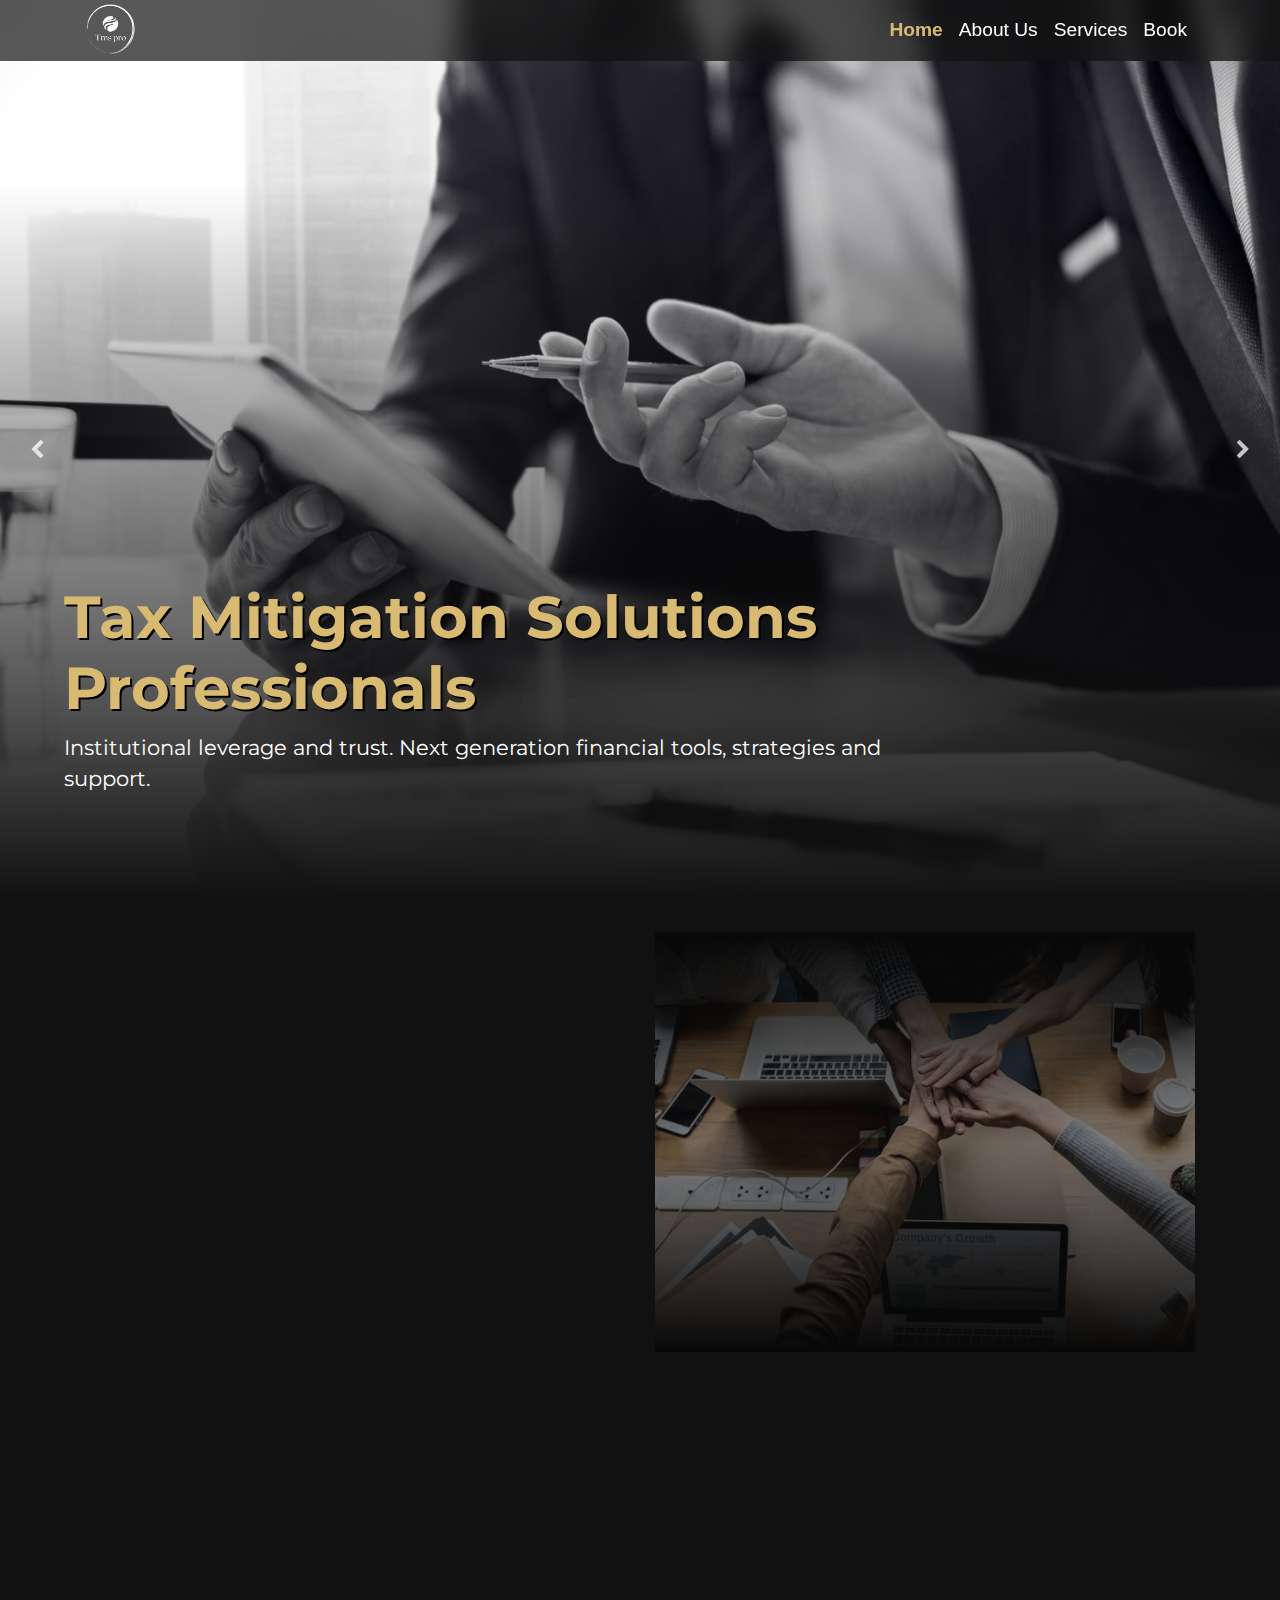
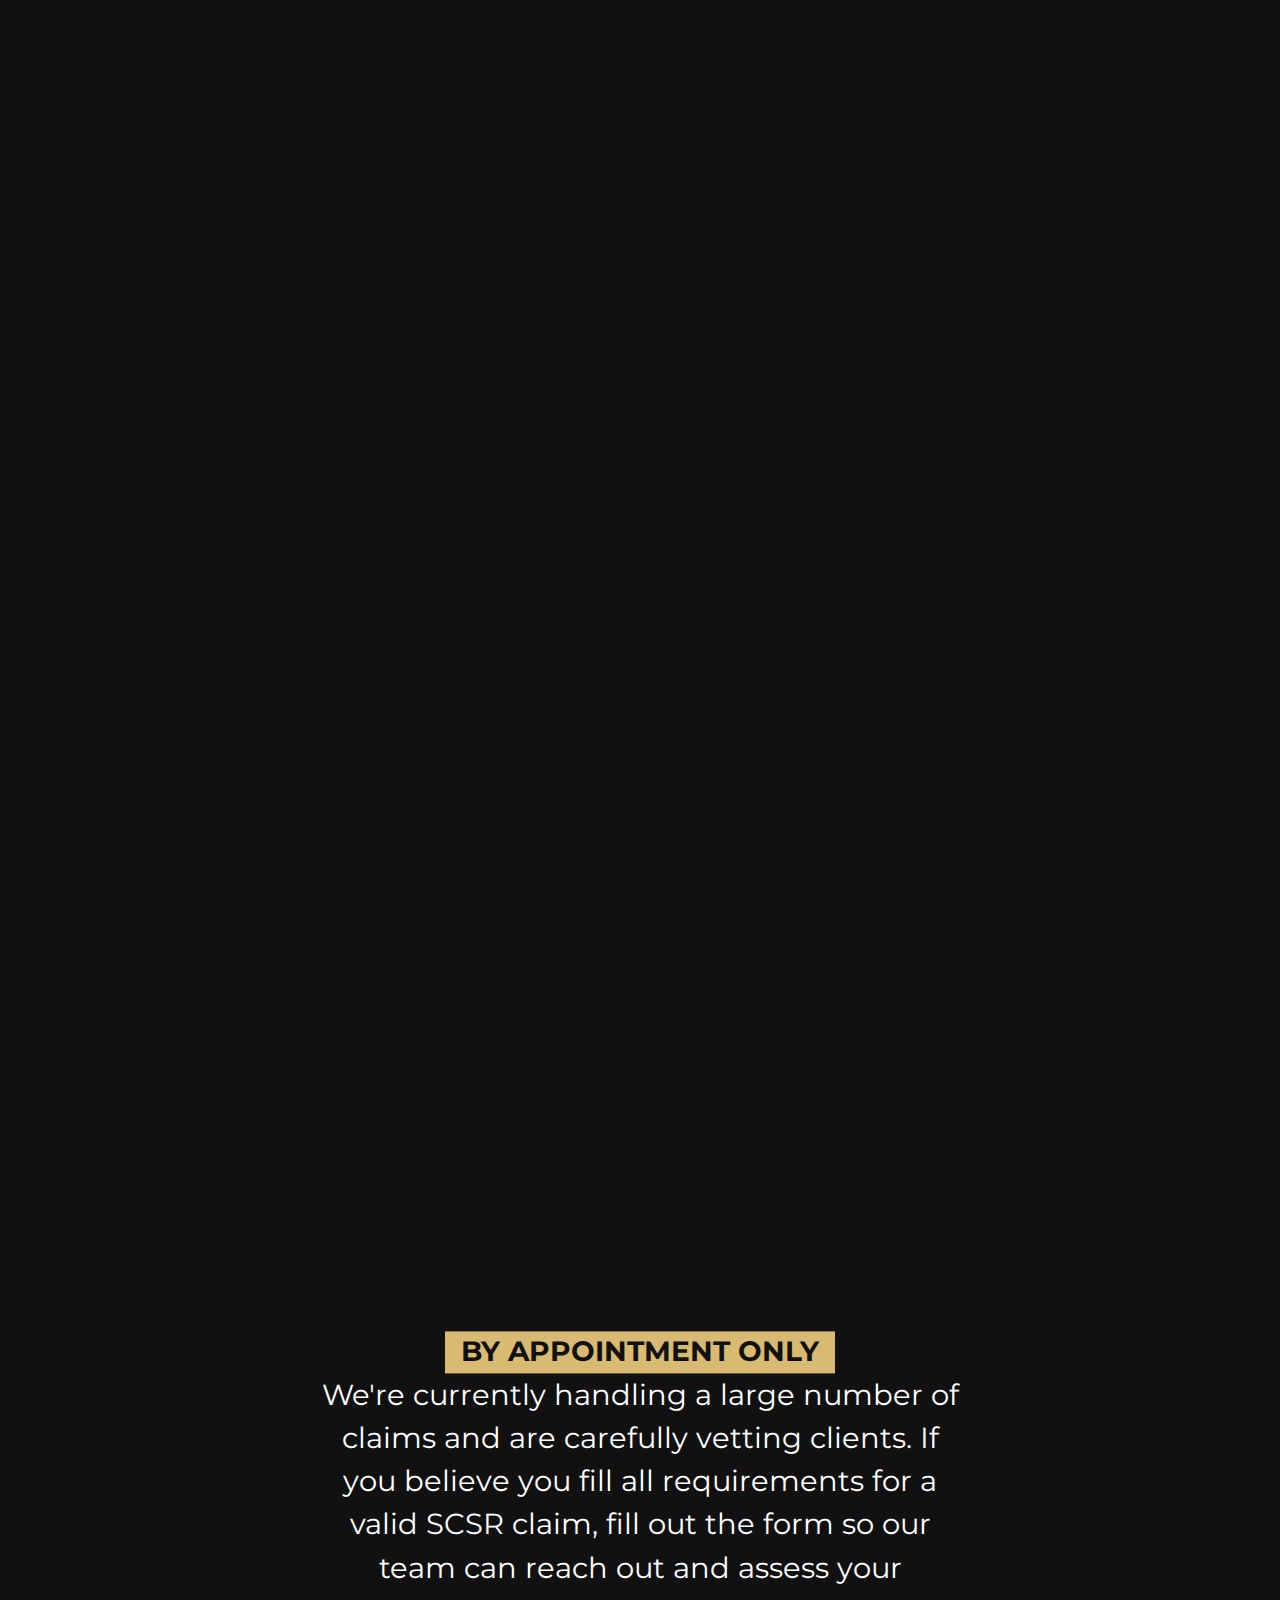
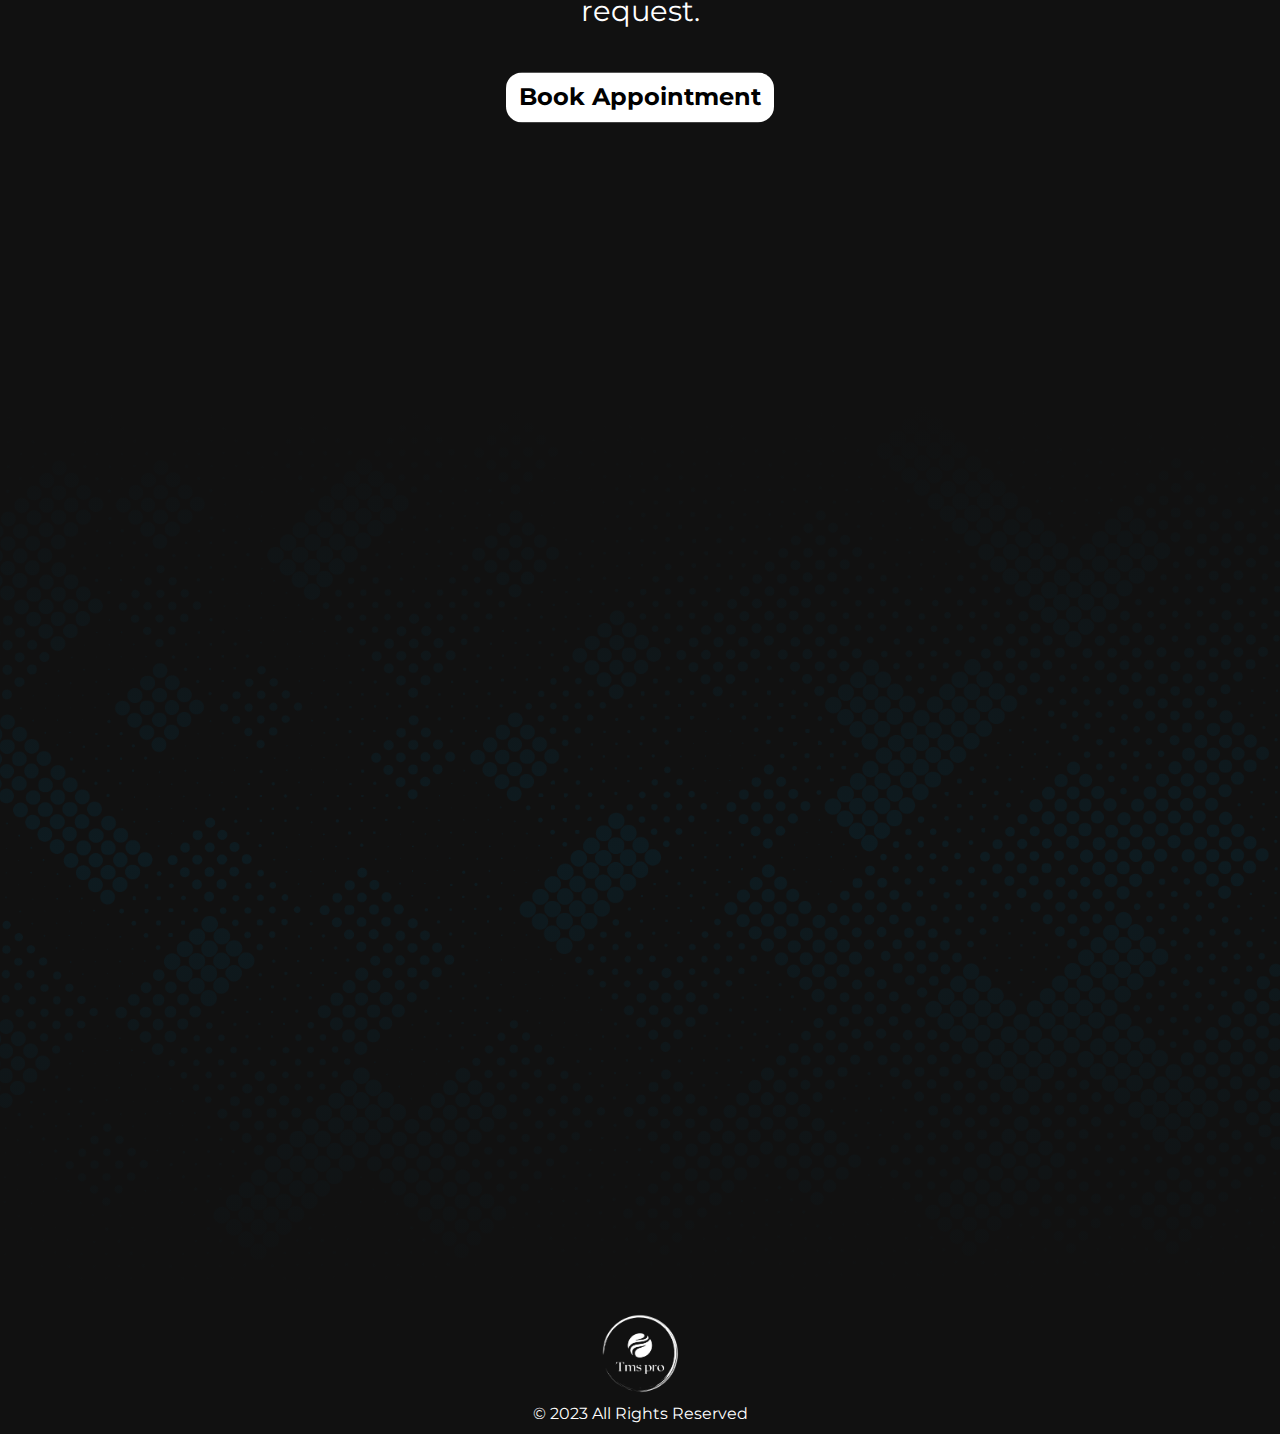
==== index.html @ be12aa87 "ded" ====
<!DOCTYPE html>
<html lang="en">

    <head>
        <meta charset="UTF-8">
        <meta name="viewport" content="width=device-width, initial-scale=1.0">
        <meta http-equiv="X-UA-Compatible" content="ie=edge">
        <link rel="icon" href="img/fav.png" sizes="16x16" type="image/png">
        <link rel="stylesheet" href="sass/bootstrap.min.css">
        <link rel="stylesheet" href="sass/aos.css">
        <link rel="stylesheet" href="sass/font-awesome.css">
        <link rel="stylesheet" href="sass/slick-theme.css">
        <link rel="stylesheet" href="sass/slick.css">
        <link rel="stylesheet" href="sass/style.css">
        <title>TMS PRO - Home</title>
        <meta property="og:title" content="TMS PRO" />
        <meta property="og:type" content="website" />
        <meta property="og:url"
            content="https://dediwibisono17.github.io/TMS-PRO/" />
        <meta property="og:image"
            content="https://dediwibisono17.github.io/TMS-PRO/img/waa.png" />
        <meta property="og:description"
            content="TMS PRO was established in 2010, immediately
            after the banking crisis of 2008" />
        <meta property="og:site_name" content="TMS-PRO" />
        <meta property="og:image:width" content="300" />
        <meta property="og:image:height" content="200" />
        <meta property="fb:app_id" content="966242223397117" />
    </head>

    <body>
        <header>
            <nav
                class="navbar-new navbar navbar-light navbar-expand-md bg-faded
                  justify-content-center align-items-center">
                <div class="bg-blur"></div>
                <div class="container">
                    <div class="logo logo-header">
                        <a href="/tms-pro" class="navbar-brand p-0">
                            <!-- <span class="color-white">Raja Ampatku</span> -->
                            <img src="img/logo.png" alt="TMS PRO"
                                title="TMS PRO">
                        </a>
                    </div>
                    <button class="navbar-toggler collapsed" type="button"
                        data-toggle="collapse" data-target="#navbarCollapse"
                        aria-controls="navbarCollapse" aria-expanded="false"
                        aria-label="Toggle navigation">
                        <div class="bar"></div>
                        <div class="bar"></div>
                        <div class="bar"></div>
                    </button>
                    <div class="navbar-collapse collapse " id="navbarCollapse">

                        <div class="bottom-copy">
                            &copy; 2023 All Rights Reserved.
                        </div>
                        <ul
                            class="menu nav navbar-nav ml-auto justify-content-end w-top">
                            <li class="nav-item">
                                <a class="nav-link active goto" href="#">Home</a>
                            </li>
                            <li class="nav-item">
                                <a class="nav-link  goto" href="#about">About
                                    Us</a>
                            </li>
                            <li class="nav-item">
                                <a class="nav-link  goto" href="#services">Services</a>
                            </li>
                            <li class="nav-item">
                                <a class="nav-link  goto" href="#book">Book</a>
                            </li>

                        </ul>
                    </div>
                </div>
            </nav>
        </header>
        <main>

            <section class="banner" id="#">
                <div class="slick-banner">
                    <div class="all">
                        <div class="img">
                            <img src="img/1.jpg" alt>
                        </div>
                        <div class="text">
                            <h2>Tax Mitigation Solutions Professionals</h2>
                            <p>Institutional leverage and trust. Next generation
                                financial tools, strategies and support.</p>
                        </div>
                    </div>
                    <div class="all">
                        <div class="img">
                            <img src="img/2.jpg" alt>
                        </div>
                        <div class="text">
                            <h2> Professional and Affordable Representation to
                                Retail Investors</h2>
                            <!-- <p>Lorem ipsum dolor sit amet consectetur
                                adipisicing elit. Fugiat architecto enim natus
                                laboriosam.
                            </p> -->
                        </div>
                    </div>
                </div>

                <div class="s-bright-arrow">
                    <div class="a1"></div>
                    <div class="a2"></div>
                </div>
            </section>

            <section class="about" id="about">
                <div class="container">
                    <div class="row">
                        <div class="col-md-6">
                            <h2 class="titlex" data-aos="fade-down"
                                data-aos-delay="500" data-aos-duration="1000">Trusted
                                Since 2010</h2>
                            <p data-aos="fade-in" data-aos-delay="500"
                                data-aos-duration="1000">TMS PRO was established
                                in 2010, immediately after the banking crisis of
                                2008, caused by the excessive risk-taking of the
                                large traditional financial institutions. This
                                resulted in the worst global financial crisis
                                since the Great
                                Depression.
                            </p>
                            <button class="btn btn-primer" data-toggle="modal"
                                data-target="#exampleModal" hidden><strong>Read
                                    More</strong></button>
                        </div>
                        <div class="col-md-6">
                            <div class="img" data-aos="fade-in"
                                data-aos-delay="500" data-aos-duration="1000">
                                <img src="img/about.JPG" alt>
                            </div>
                        </div>
                    </div>
                </div>
            </section>

            <section class="target" id="services">
                <div class="img">
                    <img src="img/target.jpg" alt>
                </div>
                <div class="container totop">
                    <div class="text-center">
                        <h2 class="titlex" data-aos="fade-in"
                            data-aos-delay="500" data-aos-duration="1000">Services</h2>
                    </div>
                    <div class="row">
                        <div class="col-md-8 offset-md-2">
                            <p class="text-center" data-aos="fade-in"
                                data-aos-delay="500" data-aos-duration="1000">Our
                                legal and financial team, having become experts
                                in this field of investment loss recovery, has
                                been able to successfully assist hundreds of our
                                clients who have benefited from our swap
                                transaction approach and capital selling
                                initiatives.
                            </p>
                        </div>
                    </div>
                    <br> <br>
                    <div class="row">
                        <div class="col-md-6">
                            <div class="carda">
                                <h3 data-aos="fade-in" data-aos-delay="500"
                                    data-aos-duration="1000">
                                    <strong>OVER 1,000 CASES HANDLED</strong>
                                </h3>
                                <p data-aos="fade-in" data-aos-delay="500"
                                    data-aos-duration="1000">Some of the
                                    practices that we have been able to rescue
                                    our clients’ assets from include:</p>
                                <ol data-aos="fade-in" data-aos-delay="500"
                                    data-aos-duration="1000">
                                    <li>Unauthorized Trading
                                    </li>
                                    <li>Unsuitability</li>
                                    <li>Misrepresentation</li>
                                    <li>Flawed Investment Advice
                                    </li>
                                    <li>Stock Broker Fraud
                                    </li>
                                    <li>Excessive Trading Or Churning
                                    </li>
                                    <li>Stock Broker Misconduct
                                    </li>
                                    <li>% Leveraged Acquisitions
                                    </li>
                                </ol>
                            </div>
                        </div>
                        <!-- <div class="col-md-6 offset-md-6">
                            <div class="carda">

                                <p>“Our legal and financial team, having become
                                    experts in this field of investment loss
                                    recovery, has been able to successfully
                                    assist hundreds of our clients…”</p>
                            </div>
                        </div> -->
                        <div class="col-md-6 col-10 offset-2 offset-md-6">
                            <div class="carda">
                                <h3 data-aos="fade-in" data-aos-delay="500"
                                    data-aos-duration="1000">
                                    <strong>OVER $150M RECOVERED
                                    </strong>
                                </h3>
                                <p data-aos="fade-in" data-aos-delay="500"
                                    data-aos-duration="1000">“We have also been
                                    able to recover investment losses that have
                                    resulted from broker incompetence, poor
                                    judgement, or malice, such as failure to
                                    follow placement instructions…”
                                </p>
                                <ol data-aos="fade-in" data-aos-delay="500"
                                    data-aos-duration="1000">
                                    <li>Unauthorized Trading
                                    </li>
                                    <li>Unsuitability</li>
                                    <li>Misrepresentation</li>
                                    <li>Flawed Investment Advice
                                    </li>
                                    <li>Stock Broker Fraud
                                    </li>
                                    <li>Excessive Trading Or Churning
                                    </li>
                                    <li>Stock Broker Misconduct
                                    </li>
                                    <li>% Leveraged Acquisitions
                                    </li>
                                </ol>
                            </div>
                        </div>
                    </div>
                </div>
            </section>

            <section class="book" id="book">
                <div class="container">
                    <div class="row">
                        <div class="col-md-10 offset-md-1">
                            <div class="data text-center content">
                                <h3 class="typing">BY APPOINTMENT ONLY</h3>
                                <p> We're currently handling
                                    a large number of claims and are carefully
                                    vetting clients. If you believe you fill all
                                    requirements for a valid SCSR claim, fill
                                    out the form so our team can reach out and
                                    assess
                                    your request.</p>
                                <div class="text-center">
                                    <button class="btn btn-primer"><a
                                            href="mailto:info@tms-pro.com">Book
                                            Appointment</a></button>
                                </div>
                            </div>
                        </div>
                    </div>
                </div>
            </section>

            <section class="contact-us">
                <div class="bgbg">
                    <img src="img/Asset.png" alt>
                </div>
                <div class="container totop">
                    <div class="text-center">
                        <h3 class="titlex" data-aos="fade-in"
                            data-aos-delay="500"
                            data-aos-duration="1000">Contact Us</h3>
                    </div>
                    <br><br>
                    <div class="row">
                        <div class="col-md-8 offset-md-2">
                            <div class="top">
                                <h4 class="text-center" data-aos="fade-in"
                                    data-aos-delay="500"
                                    data-aos-duration="1000"><strong>STRICTLY BY
                                        APPOINTMENT ONLY.</strong></h4>
                                <p data-aos="fade-in" data-aos-delay="500"
                                    data-aos-duration="1000">
                                    We’re currently handling a large number of
                                    claims and are carefully vetting clients. If
                                    you
                                    believe you fill all requirements for a
                                    valid
                                    SCSR claim, fill out the form so our team
                                    can
                                    reach out and assess your request.</p>
                            </div>

                            <div class="top">
                                <!-- <h5>
                                    <strong>Get In Touch</strong>

                                </h5>
                                <div class="mt-2">
                                    <i class="fa fa-envelope"></i>
                                    <a href="mailto:info@tms-pro.com">info@tms-pro.com</a>
                                </div> -->

                                <div class="yes" data-aos="fade-in"
                                    data-aos-delay="500"
                                    data-aos-duration="1000">
                                    <div class="faa">
                                        <i class="fa fa-envelope"></i>
                                    </div>
                                    <div class="righ">
                                        <div class="name">Get In Touch</div>
                                        <div class="email">
                                            <a href="mailto:info@tms-pro.com">info@tms-pro.com</a>
                                        </div>
                                    </div>
                                </div>
                            </div>
                            <br>
                            <div class="top">
                                <div class="yes" data-aos="fade-in"
                                    data-aos-delay="500"
                                    data-aos-duration="1000">
                                    <div class="faa">
                                        <i class="fa fa-clock-o"></i>
                                    </div>
                                    <div class="righ">
                                        <div class="name">Hours</div>
                                        <div class="email">
                                            Monday - Friday 9:00AM - 5:00PM
                                        </div>
                                    </div>
                                </div>

                            </div>
                            <br><br>
                            <!-- <hr> -->
                            <div class="text-center" data-aos="fade-in"
                                data-aos-delay="500"
                                data-aos-duration="1000">
                                <p class="font-12">All calls to and from our
                                    landlines and
                                    mobiles may be recorded to meet regulatory
                                    requirements.</p>
                            </div>
                        </div>
                    </div>
                </div>
            </section>

        </main>

        <div class="modal fade" id="exampleModal" tabindex="-1" role="dialog"
            aria-labelledby="exampleModalLabel" aria-hidden="true">
            <div class="modal-dialog modal-lg modal-dialog-centered"
                role="document">
                <div class="modal-content">
                    <div class="modal-body">
                        <div class="row">
                            <div class="col-md-6">
                                <h3>DISTRESSED ASSET RECOVERY & RELIEF</h3>
                                <p>Through the new developments from TARP
                                    (Troubled Asset Relief Program), emerging
                                    after completing the rescue of the large
                                    financial institutions, our team has
                                    developed an approach that enables small
                                    scale, retail investors the ability to
                                    recover most, or all of their investments
                                    lost in the crisis.</p>
                                <p>We call this the Structured Consolidated
                                    Securities Recovery (SCSR) service,
                                    developed by FP Associates’ finance industry
                                    experts.</p>
                            </div>
                            <div class="col-md-6">
                                <h3>INSTITUTIONAL LEVERAGE FOR SMALL-SCALE
                                    INVESTORS</h3>
                                <p>Today, TMS PRO has expanded SCSR to include
                                    clients who have experienced investment
                                    losses from distressed assets, non-certified
                                    securities brokers, and de-listed share
                                    issues in markets around the world.</p>
                                <p>TMS PRO is well positioned to provide
                                    professional and affordable representation
                                    to retail investors, providing real
                                    opportunities to recoup seemingly lost
                                    investments via financial strategies
                                    previously only available to large
                                    securities and brokerage firms.</p>
                            </div>
                        </div>
                    </div>
                </div>
            </div>
        </div>
        <footer>
            <div class="logox">
                <img src="img/logo.png" alt>
            </div>
            <div class="text-center">
                &copy; 2023 All Rights Reserved
            </div>
        </footer>
        <script src="js/jquery-3.5.1.min.js"></script>
        <script src="js/bootstrap.min.js"></script>
        <script src="js/slick.min.js"></script>
        <script src="js/aos.js"></script>
        <script src="js/app.js"></script>
    </body>

</html>
---- sass/style.css ----
﻿@import"https://fonts.googleapis.com/css2?family=Bree+Serif&family=DM+Serif+Display&family=Libre+Baskerville&family=Montserrat:wght@400;700&family=Oxanium&family=Poppins:wght@400;600&display=swap";.bg-black{background:rgba(255,255,255,.7) !important;transition:.3s;backdrop-filter:blur(8px)}@media screen and (max-width: 766px){.bg-black{backdrop-filter:initial;background:#fff !important}}.d-flex{display:flex}@media screen and (max-width: 766px){.align-items-center{align-items:initial !important}}header .navbar-light .nav-link.active{color:#d8ba72 !important;font-weight:bold}@media screen and (max-width: 766px){header .navbar-light .nav-link.active{color:#d8ba72 !important}}header .navbar-light .navbar-nav .nav-link{color:#fff;font-size:1.2rem}header .navbar-light .navbar-nav .nav-link:hover{color:#d8ba72}@media screen and (max-width: 766px){header .navbar-light .navbar-nav .nav-link{color:#fff;font-size:1.45rem}}.navbar-dark i{color:#000}@media screen and (max-width: 766px){.navbar-collapse{background:rgba(0,0,0,.8) !important;backdrop-filter:blur(12px)}}@media screen and (max-width: 766px){.sosmed{margin-bottom:8px}}.sosmed i{font-size:28px;margin:0 8px;color:gray;transition:.3s}@media screen and (max-width: 766px){.sosmed i{float:left}}.sosmed .fa-facebook-square:hover{color:#4267b2}.sosmed .fa-instagram:hover{color:#fb3958}.sosmed .fa-whatsapp:hover{color:#25d366}.logo-header{position:absolute}.navbar-brand{position:fixed;width:51px;overflow:hidden;height:auto;top:3px}@media screen and (max-width: 766px){.navbar-brand{width:56px;right:0}}header{position:fixed;right:0;left:0;top:0;z-index:999}header .form-control{background-color:transparent;border-bottom:1px solid #fff}header .form-control:focus{background-color:transparent;color:#fff}header .btn-search{background-color:orange;color:#fff;font-size:14px}header .btn-search:focus,header .btn-search:hover{color:#fff}.bg-blur{position:absolute;width:100%;height:100%;z-index:-1;background:rgba(17,17,17,.7);backdrop-filter:blur(12px)}@media screen and (max-width: 766px){.bg-blur{top:0}}.navbar-collapse{top:86px}.ismobile{display:none !important}@media screen and (max-width: 766px){.ismobile{display:block !important}}.isdekstop{display:block !important}@media screen and (max-width: 766px){.isdekstop{display:none !important}}.bg-dark{background-color:transparent !important}@media screen and (max-width: 766px){.bg-dark{background:transparent}}.bg-scroll{background:rgba(0,0,0,.3);transition:.5s}.disable-flag{filter:grayscale(100%)}.flag{width:30px;height:30px;margin:0 8px;border-radius:50%;box-shadow:0 3px 6px #bbb}.flag img{width:100%;border-radius:50%;height:100%;object-fit:cover}.test{background:#000;position:absolute;top:50px;z-index:999;bottom:0}@media(max-width: 776px){.navbar-nav{margin-bottom:16px}.navbar-collapse{position:fixed;z-index:9999;top:50px;left:0;padding-left:15px;padding-right:15px;padding-bottom:15px;width:100%;height:100%;top:56px}.navbar-collapse.collapsing{left:-100%;transition:height 0s ease}.navbar-collapse.show{left:0;transition:left 300ms ease-in-out}.navbar-toggler.collapsed~.navbar-collapse{transition:left 500ms ease-in-out}}.logo{width:200px;height:auto;margin-right:16px}@media screen and (max-width: 766px){.logo.bottom{margin-right:auto;margin:0 auto;display:block}}.logo img{width:100%;height:100%;object-fit:contain}.w-top{width:50vw}@media screen and (max-width: 766px){.w-top{width:auto;padding-left:16px}}.pointer.search i{color:#4a4a4a !important;cursor:pointer;transition:.3s}.pointer.search i:hover{color:#000 !important}.search-wrap{position:fixed;left:0;right:0;top:0;bottom:0;z-index:9999;background:rgba(255,255,255,.8);backdrop-filter:blur(8px);display:none}.search-wrap .size{position:absolute;z-index:99999;width:60%;transform:translate(-50%, -50%);top:50%;left:50%}@media screen and (max-width: 766px){.search-wrap .size{width:90%}}.search-wrap .size .form-control-search{padding:0 72px 0 24px;font-size:40px;font-family:"Avenir";box-shadow:none;border:1px solid #4a4a4a}@media screen and (max-width: 766px){.search-wrap .size .form-control-search{font-size:32px;padding:0 60px 0 16px}}.search-wrap .search-click{position:absolute;right:16px;top:8px;font-size:40px;cursor:pointer}@media screen and (max-width: 766px){.search-wrap .search-click{top:0}}.search-wrap .close-click{position:absolute;right:48px;top:16px;font-size:40px;cursor:pointer}@media screen and (max-width: 766px){.search-wrap .close-click{right:16px}}.mobile-search.ismobile{position:absolute;right:13%}header .initial_{margin-left:120px}@media screen and (max-width: 766px){header .initial_{justify-content:initial !important;padding:24px;margin-left:16px}}.bottom-copy{display:none}@media screen and (max-width: 766px){.bottom-copy{display:block}}.bar{width:30px;height:2px;margin-bottom:8px;background-color:#fff}main{font-family:"Montserrat",sans-serif;overflow-x:hidden}footer{background:#111;color:#fff;padding:8px;font-family:"Montserrat";position:relative;z-index:9}footer .logox{width:80px;height:auto;margin:0 auto 8px}footer .logox img{width:100%;height:100%;object-fit:contain}section{position:relative;padding:32px 0;background:#111;color:#fff;min-height:100vh}.bottom-copy{color:#fff;position:absolute;left:11%;bottom:15vh}.btn-primer{background:#fff;margin:24px 0;border-radius:16px}.btn-primer:hover{background:#d8ba72}.btn-primer a{color:#000;font-size:1.5rem;font-weight:bold}.btn-primer a:hover{text-decoration:none}.titlex{color:#d8ba72;font-weight:700;font-size:2.7rem}.slick-slide{margin:0 16px}.slick-list{margin:0 -16px}.slick-next,.slick-prev{width:42px;backdrop-filter:blur(2px);height:42px;border-radius:50%}.slick-next:hover,.slick-next:focus,.slick-next:active,.slick-prev:hover,.slick-prev:focus,.slick-prev:active{background:rgba(216,186,114,.2)}.slick-next::before,.slick-prev::before{font-family:"FontAwesome";z-index:99;color:#fff}.slick-next{right:-16px;z-index:9}.slick-next::before{content:""}.slick-prev{left:-16px;z-index:9}.slick-prev::before{content:""}.slick-dots li button::before{font-size:39px;content:"";width:20px;height:3px}.totop{position:relative;z-index:34}.banner{background:#111;padding:0;z-index:40}@media screen and (max-width: 766px){.banner{min-height:80vh}}.banner .slick-next{right:16px}.banner .slick-prev{left:16px}.banner .all{position:relative}.banner .all .img{width:auto;height:100vh;position:relative}.banner .all .img::before{content:"";position:absolute;left:0;right:0;bottom:0;height:80vh;background:linear-gradient(to top, #111, transparent)}@media screen and (max-width: 766px){.banner .all .img{height:100vh}}.banner .all .img img{width:100%;height:100%;object-fit:cover}.banner .all .text{position:absolute;left:5vw;bottom:10vh;width:70vw}.banner .all .text h2{font-weight:700;color:#d8ba72;text-shadow:2px 2px #000;font-size:3.7rem}@media screen and (max-width: 766px){.banner .all .text h2{font-size:2rem}}.banner .all .text p{color:#fff;font-size:1.3rem}@media screen and (max-width: 766px){.banner .all .text p{font-size:1rem}}.banner .s-bright-arrow{position:absolute;bottom:0;height:25px;width:100%;left:0;z-index:100}.banner .s-bright-arrow .a1{left:0;border-right-color:transparent !important}.banner .s-bright-arrow .a2{right:0;border-left-color:transparent !important}.banner .s-bright-arrow .a1,.banner .s-bright-arrow .a2{position:absolute;bottom:0;width:50%;height:0;border-color:#111;box-sizing:border-box;border:25px solid transparent;border-top:none}.about{background:#111;z-index:40}.about p{color:#f8f8f8}.about .img{width:100%;border-radius:16px;height:420px;opacity:.5;position:relative}@media screen and (max-width: 766px){.about .img{height:240px}}.about .img::before{content:"";position:absolute;inset:0;background:linear-gradient(to top, black, transparent, black)}.about .img img{width:100%;height:100%;object-fit:cover}.modal-content{background:#000 !important;color:#fff;border-radius:16px !important}.target{position:relative}.target .carda{margin-bottom:16px}@media screen and (max-width: 766px){.target .carda{margin-bottom:32px}}.target .img{position:fixed;z-index:1;inset:0;width:100%;height:100vh}.target .img::before{content:"";inset:0;position:absolute;background:linear-gradient(to top, #111, rgba(7, 9, 15, 0.6), #111)}.target .img img{width:100%;height:100%;object-fit:cover}.target h3{font-size:1.6rem}.target p{color:#ececec}.book{padding:102px 0;position:relative;z-index:40}@keyframes typewriter{0%{width:0}25%{width:70%}48%{width:80%}50%{width:80%}55%{width:100%}75%{width:70%}85%{width:30%}100%{width:0}}@keyframes blinking-cursor{from{border-color:transparent}to{border-color:#f9d566}}.book .typing{background:#d8ba72;width:fit-content;margin:0 auto;text-align:center;color:#111;padding:4px 16px;font-weight:700}.book .content{position:absolute;left:50%;top:50%;width:50vw;transform:translate(-50%, 30%)}@media screen and (max-width: 766px){.book .content{width:80vw}}.book .data p{font-size:1.8rem}@media screen and (max-width: 766px){.book .data p{font-size:1.2rem}}.contact-us{position:relative;z-index:44}.contact-us .faa{font-size:2rem;display:inline-block;width:60px;height:60px;background:#333;border-radius:50%;text-align:center;padding:4px;vertical-align:middle}.contact-us .yes{width:100%}.contact-us .righ{display:inline-block;width:75%;margin-left:8px;vertical-align:middle}.contact-us .righ .name{color:#d8ba72}.contact-us .bgbg{position:absolute;right:0;top:0;bottom:0;width:100vw;height:100vh}.contact-us .bgbg::before{content:"";position:absolute;inset:0;background:linear-gradient(to top, #111, rgba(17, 17, 17, 0.8), #111)}@media screen and (max-width: 766px){.contact-us .bgbg::before{background:linear-gradient(to top, #111, rgba(17, 17, 17, 0.7), #111)}}.contact-us .bgbg img{width:100%;height:100%;object-fit:cover}.contact-us h5{margin-bottom:0;color:#d8ba72}.contact-us a{color:#fff}.contact-us .font-12{font-size:1.4rem}/*# sourceMappingURL=style.css.map */
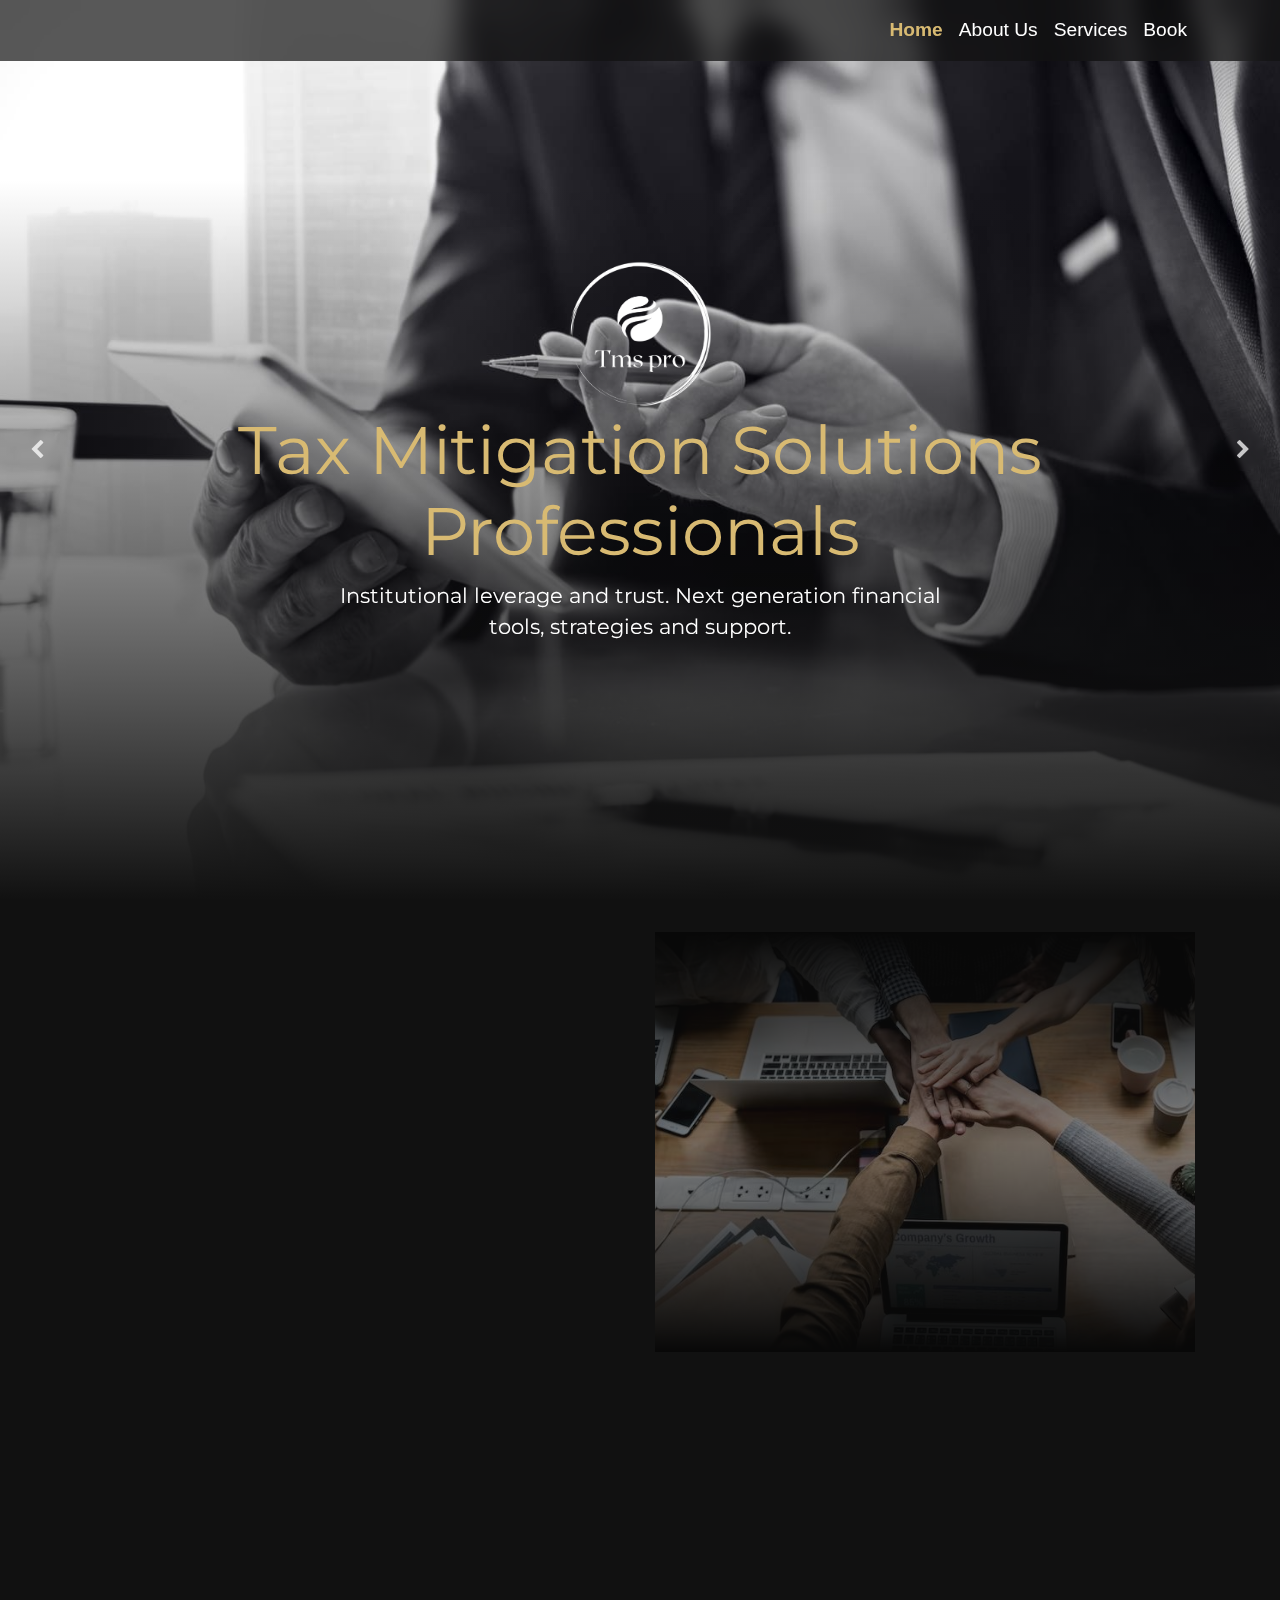
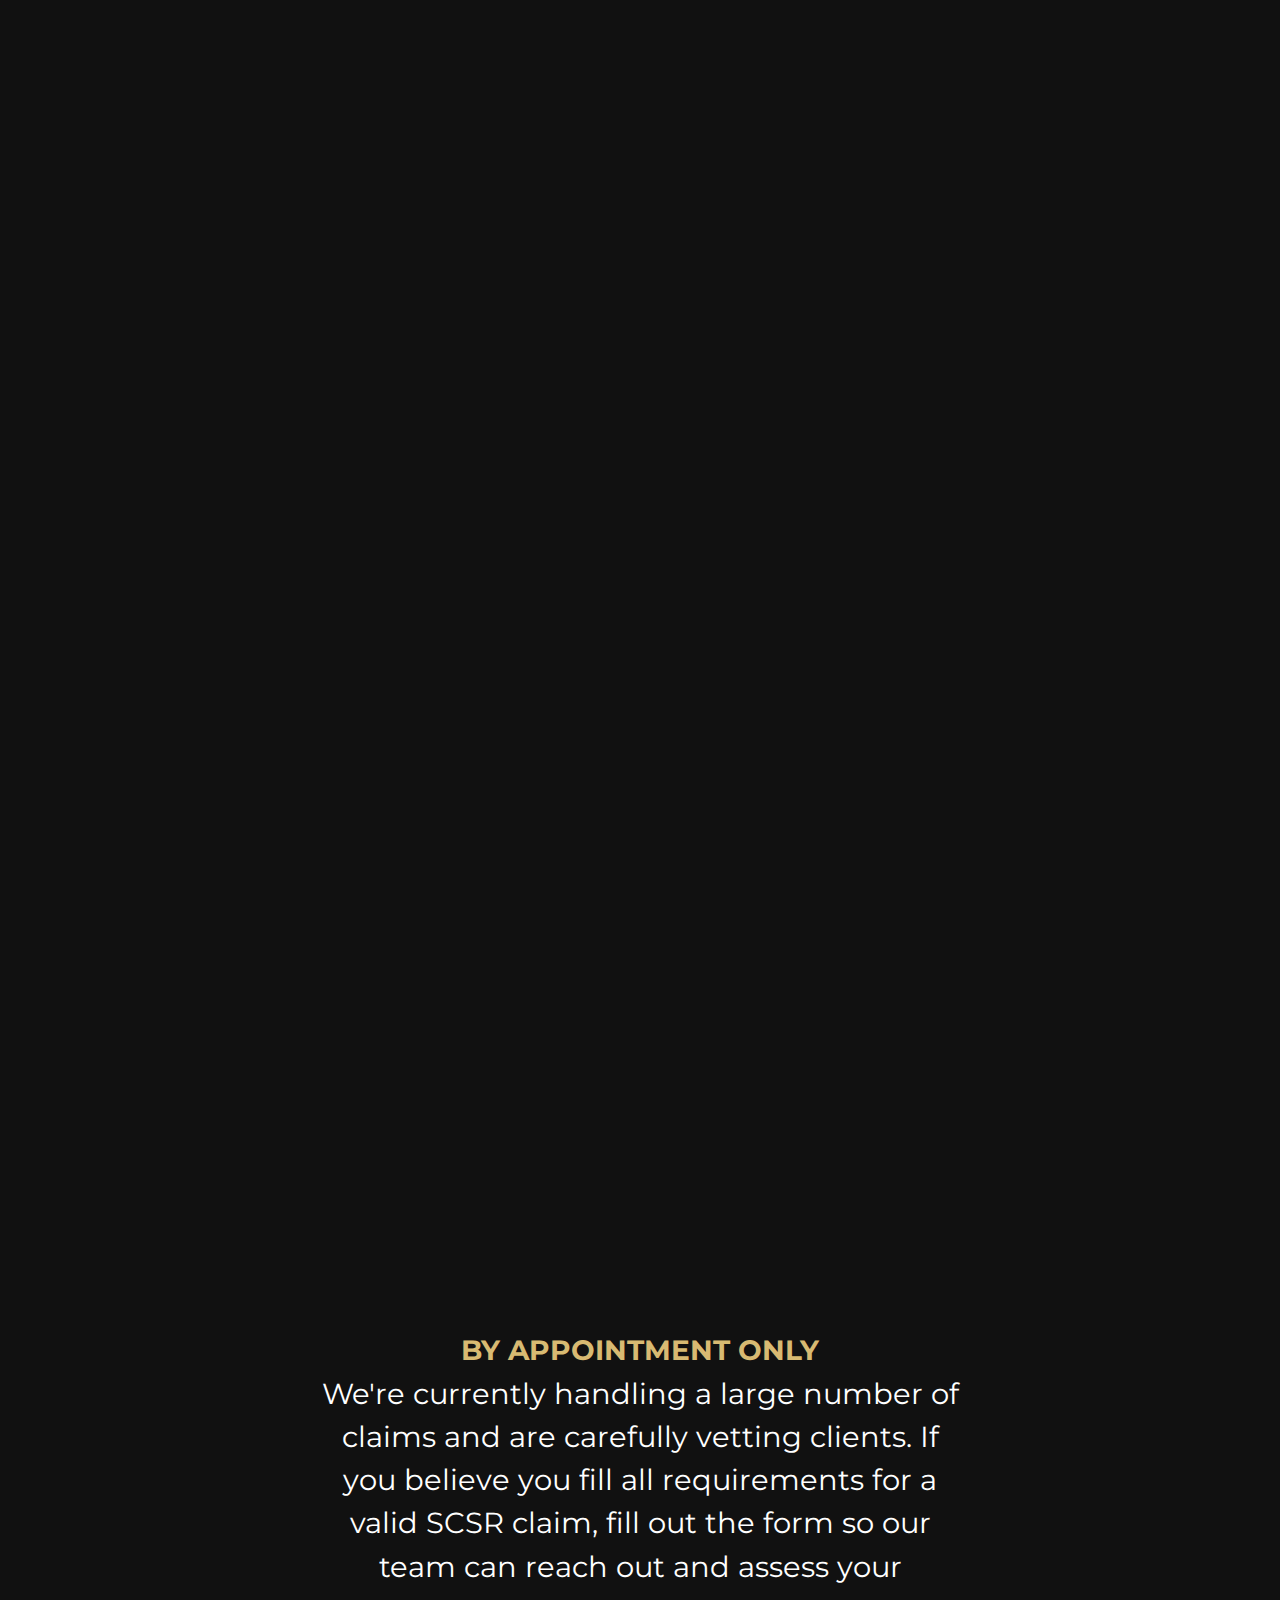
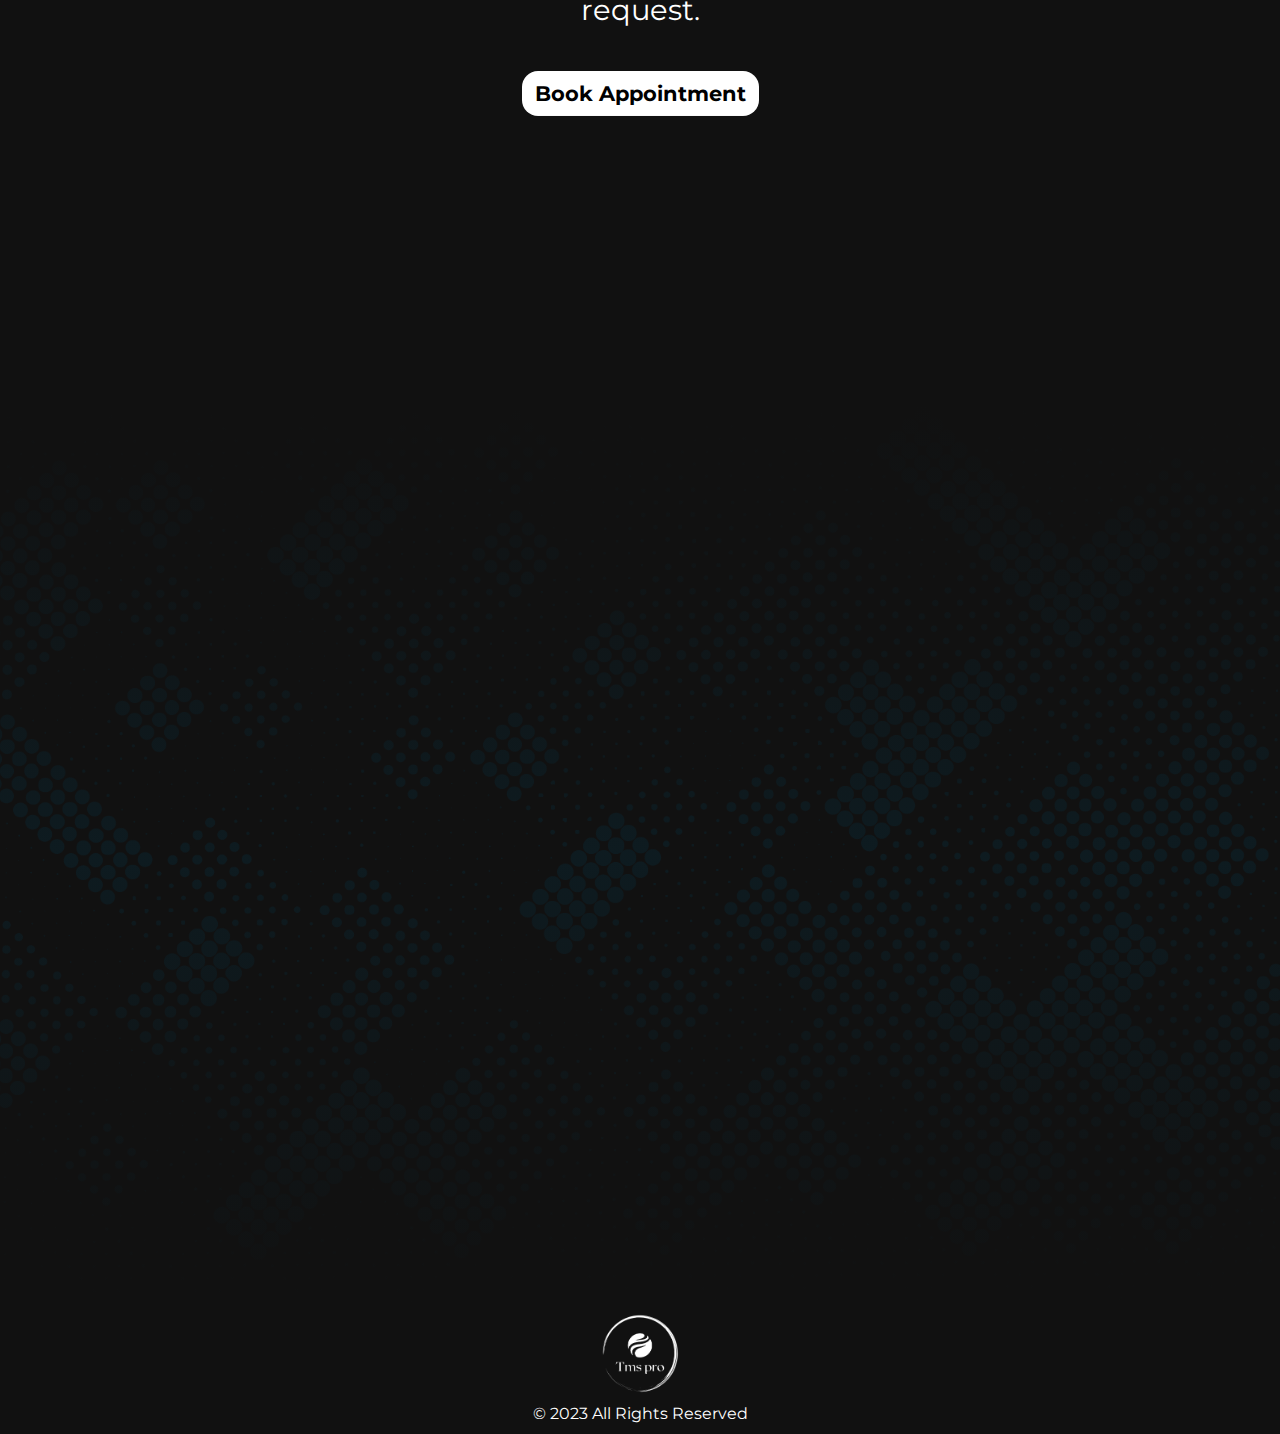
==== commit 02b2e413: "d" ====
--- a/index.html
+++ b/index.html
@@ -1,200 +1,173 @@
 <!DOCTYPE html>
 <html lang="en">
 
-    <head>
-        <meta charset="UTF-8">
-        <meta name="viewport" content="width=device-width, initial-scale=1.0">
-        <meta http-equiv="X-UA-Compatible" content="ie=edge">
-        <link rel="icon" href="img/fav.png" sizes="16x16" type="image/png">
-        <link rel="stylesheet" href="sass/bootstrap.min.css">
-        <link rel="stylesheet" href="sass/aos.css">
-        <link rel="stylesheet" href="sass/font-awesome.css">
-        <link rel="stylesheet" href="sass/slick-theme.css">
-        <link rel="stylesheet" href="sass/slick.css">
-        <link rel="stylesheet" href="sass/style.css">
-        <title>TMS PRO - Home</title>
-        <meta property="og:title" content="TMS PRO" />
-        <meta property="og:type" content="website" />
-        <meta property="og:url"
-            content="https://dediwibisono17.github.io/TMS-PRO/" />
-        <meta property="og:image"
-            content="https://dediwibisono17.github.io/TMS-PRO/img/waa.png" />
-        <meta property="og:description"
-            content="TMS PRO was established in 2010, immediately
+<head>
+    <meta charset="UTF-8">
+    <meta name="viewport" content="width=device-width, initial-scale=1.0">
+    <meta http-equiv="X-UA-Compatible" content="ie=edge">
+    <link rel="icon" href="img/fav.png" sizes="16x16" type="image/png">
+    <link rel="stylesheet" href="sass/bootstrap.min.css">
+    <link rel="stylesheet" href="sass/aos.css">
+    <link rel="stylesheet" href="sass/font-awesome.css">
+    <link rel="stylesheet" href="sass/slick-theme.css">
+    <link rel="stylesheet" href="sass/slick.css">
+    <link rel="stylesheet" href="sass/style.css">
+    <title>TMS PRO - Home</title>
+    <meta property="og:title" content="TMS PRO" />
+    <meta property="og:type" content="website" />
+    <meta property="og:url" content="https://dediwibisono17.github.io/TMS-PRO/" />
+    <meta property="og:image" content="https://dediwibisono17.github.io/TMS-PRO/img/waa.png" />
+    <meta property="og:description" content="TMS PRO was established in 2010, immediately
             after the banking crisis of 2008" />
-        <meta property="og:site_name" content="TMS-PRO" />
-        <meta property="og:image:width" content="300" />
-        <meta property="og:image:height" content="200" />
-        <meta property="fb:app_id" content="966242223397117" />
-    </head>
-
-    <body>
-        <header>
-            <nav
-                class="navbar-new navbar navbar-light navbar-expand-md bg-faded
+    <meta property="og:site_name" content="TMS-PRO" />
+    <meta property="og:image:width" content="300" />
+    <meta property="og:image:height" content="200" />
+    <meta property="fb:app_id" content="966242223397117" />
+</head>
+
+<body>
+    <header>
+        <nav class="navbar-new navbar navbar-light navbar-expand-md bg-faded
                   justify-content-center align-items-center">
-                <div class="bg-blur"></div>
-                <div class="container">
-                    <div class="logo logo-header">
-                        <a href="/tms-pro" class="navbar-brand p-0">
-                            <!-- <span class="color-white">Raja Ampatku</span> -->
-                            <img src="img/logo.png" alt="TMS PRO"
-                                title="TMS PRO">
-                        </a>
-                    </div>
-                    <button class="navbar-toggler collapsed" type="button"
-                        data-toggle="collapse" data-target="#navbarCollapse"
-                        aria-controls="navbarCollapse" aria-expanded="false"
-                        aria-label="Toggle navigation">
+            <div class="bg-blur"></div>
+            <div class="container">
+                <div class="logo logo-header">
+                    <a href="/tms-pro" class="navbar-brand p-0">
+                        <!-- <span class="color-white">Raja Ampatku</span> -->
+                        <img src="img/logo.png" alt="TMS PRO" title="TMS PRO">
+                    </a>
+                </div>
+                <button class="navbar-toggler collapsed" type="button" data-toggle="collapse" data-target="#navbarCollapse" aria-controls="navbarCollapse" aria-expanded="false" aria-label="Toggle navigation">
                         <div class="bar"></div>
                         <div class="bar"></div>
                         <div class="bar"></div>
                     </button>
-                    <div class="navbar-collapse collapse " id="navbarCollapse">
-
-                        <div class="bottom-copy">
-                            &copy; 2023 All Rights Reserved.
-                        </div>
-                        <ul
-                            class="menu nav navbar-nav ml-auto justify-content-end w-top">
-                            <li class="nav-item">
-                                <a class="nav-link active goto" href="#">Home</a>
-                            </li>
-                            <li class="nav-item">
-                                <a class="nav-link  goto" href="#about">About
+                <div class="navbar-collapse collapse " id="navbarCollapse">
+
+                    <div class="bottom-copy">
+                        &copy; 2023 All Rights Reserved.
+                    </div>
+                    <ul class="menu nav navbar-nav ml-auto justify-content-end w-top">
+                        <li class="nav-item">
+                            <a class="nav-link active goto" href="#">Home</a>
+                        </li>
+                        <li class="nav-item">
+                            <a class="nav-link  goto" href="#about">About
                                     Us</a>
-                            </li>
-                            <li class="nav-item">
-                                <a class="nav-link  goto" href="#services">Services</a>
-                            </li>
-                            <li class="nav-item">
-                                <a class="nav-link  goto" href="#book">Book</a>
-                            </li>
-
-                        </ul>
-                    </div>
-                </div>
-            </nav>
-        </header>
-        <main>
-
-            <section class="banner" id="#">
-                <div class="slick-banner">
-                    <div class="all">
-                        <div class="img">
-                            <img src="img/1.jpg" alt>
-                        </div>
-                        <div class="text">
-                            <h2>Tax Mitigation Solutions Professionals</h2>
-                            <p>Institutional leverage and trust. Next generation
-                                financial tools, strategies and support.</p>
-                        </div>
-                    </div>
-                    <div class="all">
-                        <div class="img">
-                            <img src="img/2.jpg" alt>
-                        </div>
-                        <div class="text">
-                            <h2> Professional and Affordable Representation to
-                                Retail Investors</h2>
-                            <!-- <p>Lorem ipsum dolor sit amet consectetur
+                        </li>
+                        <li class="nav-item">
+                            <a class="nav-link  goto" href="#services">Services</a>
+                        </li>
+                        <li class="nav-item">
+                            <a class="nav-link  goto" href="#book">Book</a>
+                        </li>
+
+                    </ul>
+                </div>
+            </div>
+        </nav>
+    </header>
+    <main>
+
+        <section class="banner" id="#">
+            <div class="slick-banner">
+                <div class="all">
+                    <div class="img">
+                        <img src="img/1.jpg" alt>
+                    </div>
+                    <div class="text">
+                        <div class="logod">
+                            <img src="img/logo.png" alt="">
+                        </div>
+                        <h2>Tax Mitigation Solutions Professionals</h2>
+                        <p>Institutional leverage and trust. Next generation financial tools, strategies and support.</p>
+                    </div>
+                </div>
+                <div class="all">
+                    <div class="img">
+                        <img src="img/2.jpg" alt>
+                    </div>
+                    <div class="text">
+                        <h2> Professional and Affordable Representation to Retail Investors</h2>
+                        <!-- <p>Lorem ipsum dolor sit amet consectetur
                                 adipisicing elit. Fugiat architecto enim natus
                                 laboriosam.
                             </p> -->
-                        </div>
-                    </div>
-                </div>
-
-                <div class="s-bright-arrow">
-                    <div class="a1"></div>
-                    <div class="a2"></div>
-                </div>
-            </section>
-
-            <section class="about" id="about">
-                <div class="container">
-                    <div class="row">
-                        <div class="col-md-6">
-                            <h2 class="titlex" data-aos="fade-down"
-                                data-aos-delay="500" data-aos-duration="1000">Trusted
-                                Since 2010</h2>
-                            <p data-aos="fade-in" data-aos-delay="500"
-                                data-aos-duration="1000">TMS PRO was established
-                                in 2010, immediately after the banking crisis of
-                                2008, caused by the excessive risk-taking of the
-                                large traditional financial institutions. This
-                                resulted in the worst global financial crisis
-                                since the Great
-                                Depression.
-                            </p>
-                            <button class="btn btn-primer" data-toggle="modal"
-                                data-target="#exampleModal" hidden><strong>Read
+                    </div>
+                </div>
+            </div>
+
+            <div class="s-bright-arrow">
+                <div class="a1"></div>
+                <div class="a2"></div>
+            </div>
+        </section>
+
+        <section class="about" id="about">
+            <!-- <div class="bgb">
+                    <img src="img/bgbg.jpg" alt>
+                </div> -->
+            <div class="container">
+                <div class="row">
+                    <div class="col-md-6">
+                        <h2 class="titlex" data-aos="fade-down" data-aos-delay="500" data-aos-duration="1000">Trusted Since 2010</h2>
+                        <p data-aos="fade-in" data-aos-delay="500" data-aos-duration="1000">TMS PRO was established in 2010, immediately after the banking crisis of 2008, caused by the excessive risk-taking of the large traditional financial institutions. This resulted in the worst global financial crisis since the Great
+                            Depression.
+                        </p>
+                        <button class="btn btn-primer" data-toggle="modal" data-target="#exampleModal" hidden><strong>Read
                                     More</strong></button>
-                        </div>
-                        <div class="col-md-6">
-                            <div class="img" data-aos="fade-in"
-                                data-aos-delay="500" data-aos-duration="1000">
-                                <img src="img/about.JPG" alt>
-                            </div>
-                        </div>
-                    </div>
-                </div>
-            </section>
-
-            <section class="target" id="services">
-                <div class="img">
-                    <img src="img/target.jpg" alt>
-                </div>
-                <div class="container totop">
-                    <div class="text-center">
-                        <h2 class="titlex" data-aos="fade-in"
-                            data-aos-delay="500" data-aos-duration="1000">Services</h2>
-                    </div>
-                    <div class="row">
-                        <div class="col-md-8 offset-md-2">
-                            <p class="text-center" data-aos="fade-in"
-                                data-aos-delay="500" data-aos-duration="1000">Our
-                                legal and financial team, having become experts
-                                in this field of investment loss recovery, has
-                                been able to successfully assist hundreds of our
-                                clients who have benefited from our swap
-                                transaction approach and capital selling
-                                initiatives.
-                            </p>
-                        </div>
-                    </div>
-                    <br> <br>
-                    <div class="row">
-                        <div class="col-md-6">
-                            <div class="carda">
-                                <h3 data-aos="fade-in" data-aos-delay="500"
-                                    data-aos-duration="1000">
-                                    <strong>OVER 1,000 CASES HANDLED</strong>
-                                </h3>
-                                <p data-aos="fade-in" data-aos-delay="500"
-                                    data-aos-duration="1000">Some of the
-                                    practices that we have been able to rescue
-                                    our clients’ assets from include:</p>
-                                <ol data-aos="fade-in" data-aos-delay="500"
-                                    data-aos-duration="1000">
-                                    <li>Unauthorized Trading
-                                    </li>
-                                    <li>Unsuitability</li>
-                                    <li>Misrepresentation</li>
-                                    <li>Flawed Investment Advice
-                                    </li>
-                                    <li>Stock Broker Fraud
-                                    </li>
-                                    <li>Excessive Trading Or Churning
-                                    </li>
-                                    <li>Stock Broker Misconduct
-                                    </li>
-                                    <li>% Leveraged Acquisitions
-                                    </li>
-                                </ol>
-                            </div>
-                        </div>
-                        <!-- <div class="col-md-6 offset-md-6">
+                    </div>
+                    <div class="col-md-6">
+                        <div class="img" data-aos="fade-in" data-aos-delay="500" data-aos-duration="1000">
+                            <img src="img/about.JPG" alt>
+                        </div>
+                    </div>
+                </div>
+            </div>
+        </section>
+
+        <section class="target" id="services">
+            <div class="img">
+                <img src="img/target.jpg" alt>
+            </div>
+            <div class="container totop">
+                <div class="text-center">
+                    <h2 class="titlex" data-aos="fade-in" data-aos-delay="500" data-aos-duration="1000">Services</h2>
+                </div>
+                <div class="row">
+                    <div class="col-md-8 offset-md-2">
+                        <p class="text-center" data-aos="fade-in" data-aos-delay="500" data-aos-duration="1000">Our legal and financial team, having become experts in this field of investment loss recovery, has been able to successfully assist hundreds of our clients who have benefited from our swap transaction approach and capital selling
+                            initiatives.
+                        </p>
+                    </div>
+                </div>
+                <br> <br>
+                <div class="row">
+                    <div class="col-md-6">
+                        <div class="carda">
+                            <h3 data-aos="fade-in" data-aos-delay="500" data-aos-duration="1000">
+                                <strong>OVER 1,000 CASES HANDLED</strong>
+                            </h3>
+                            <p data-aos="fade-in" data-aos-delay="500" data-aos-duration="1000">Some of the practices that we have been able to rescue our clients’ assets from include:</p>
+                            <ol data-aos="fade-in" data-aos-delay="500" data-aos-duration="1000">
+                                <li>Unauthorized Trading
+                                </li>
+                                <li>Unsuitability</li>
+                                <li>Misrepresentation</li>
+                                <li>Flawed Investment Advice
+                                </li>
+                                <li>Stock Broker Fraud
+                                </li>
+                                <li>Excessive Trading Or Churning
+                                </li>
+                                <li>Stock Broker Misconduct
+                                </li>
+                                <li>% Leveraged Acquisitions
+                                </li>
+                            </ol>
+                        </div>
+                    </div>
+                    <!-- <div class="col-md-6 offset-md-6">
                             <div class="carda">
 
                                 <p>“Our legal and financial team, having become
@@ -203,99 +176,74 @@
                                     assist hundreds of our clients…”</p>
                             </div>
                         </div> -->
-                        <div class="col-md-6 col-10 offset-2 offset-md-6">
-                            <div class="carda">
-                                <h3 data-aos="fade-in" data-aos-delay="500"
-                                    data-aos-duration="1000">
-                                    <strong>OVER $150M RECOVERED
+                    <div class="col-md-6 col-10 offset-2 offset-md-6">
+                        <div class="carda">
+                            <h3 data-aos="fade-in" data-aos-delay="500" data-aos-duration="1000">
+                                <strong>OVER $150M RECOVERED
                                     </strong>
-                                </h3>
-                                <p data-aos="fade-in" data-aos-delay="500"
-                                    data-aos-duration="1000">“We have also been
-                                    able to recover investment losses that have
-                                    resulted from broker incompetence, poor
-                                    judgement, or malice, such as failure to
-                                    follow placement instructions…”
-                                </p>
-                                <ol data-aos="fade-in" data-aos-delay="500"
-                                    data-aos-duration="1000">
-                                    <li>Unauthorized Trading
-                                    </li>
-                                    <li>Unsuitability</li>
-                                    <li>Misrepresentation</li>
-                                    <li>Flawed Investment Advice
-                                    </li>
-                                    <li>Stock Broker Fraud
-                                    </li>
-                                    <li>Excessive Trading Or Churning
-                                    </li>
-                                    <li>Stock Broker Misconduct
-                                    </li>
-                                    <li>% Leveraged Acquisitions
-                                    </li>
-                                </ol>
-                            </div>
-                        </div>
-                    </div>
-                </div>
-            </section>
-
-            <section class="book" id="book">
-                <div class="container">
-                    <div class="row">
-                        <div class="col-md-10 offset-md-1">
-                            <div class="data text-center content">
-                                <h3 class="typing">BY APPOINTMENT ONLY</h3>
-                                <p> We're currently handling
-                                    a large number of claims and are carefully
-                                    vetting clients. If you believe you fill all
-                                    requirements for a valid SCSR claim, fill
-                                    out the form so our team can reach out and
-                                    assess
-                                    your request.</p>
-                                <div class="text-center">
-                                    <button class="btn btn-primer"><a
+                            </h3>
+                            <p data-aos="fade-in" data-aos-delay="500" data-aos-duration="1000">“We have also been able to recover investment losses that have resulted from broker incompetence, poor judgement, or malice, such as failure to follow placement instructions…”
+                            </p>
+                            <ol data-aos="fade-in" data-aos-delay="500" data-aos-duration="1000">
+                                <li>Unauthorized Trading
+                                </li>
+                                <li>Unsuitability</li>
+                                <li>Misrepresentation</li>
+                                <li>Flawed Investment Advice
+                                </li>
+                                <li>Stock Broker Fraud
+                                </li>
+                                <li>Excessive Trading Or Churning
+                                </li>
+                                <li>Stock Broker Misconduct
+                                </li>
+                                <li>% Leveraged Acquisitions
+                                </li>
+                            </ol>
+                        </div>
+                    </div>
+                </div>
+            </div>
+        </section>
+
+        <section class="book" id="book">
+            <div class="container">
+                <div class="row">
+                    <div class="col-md-10 offset-md-1">
+                        <div class="data text-center content">
+                            <h3 class="typing">BY APPOINTMENT ONLY</h3>
+                            <p> We're currently handling a large number of claims and are carefully vetting clients. If you believe you fill all requirements for a valid SCSR claim, fill out the form so our team can reach out and assess your request.</p>
+                            <div class="text-center">
+                                <button class="btn btn-primer"><a
                                             href="mailto:info@tms-pro.com">Book
                                             Appointment</a></button>
-                                </div>
                             </div>
                         </div>
                     </div>
                 </div>
-            </section>
-
-            <section class="contact-us">
-                <div class="bgbg">
-                    <img src="img/Asset.png" alt>
-                </div>
-                <div class="container totop">
-                    <div class="text-center">
-                        <h3 class="titlex" data-aos="fade-in"
-                            data-aos-delay="500"
-                            data-aos-duration="1000">Contact Us</h3>
-                    </div>
-                    <br><br>
-                    <div class="row">
-                        <div class="col-md-8 offset-md-2">
-                            <div class="top">
-                                <h4 class="text-center" data-aos="fade-in"
-                                    data-aos-delay="500"
-                                    data-aos-duration="1000"><strong>STRICTLY BY
+            </div>
+        </section>
+
+        <section class="contact-us">
+            <div class="bgbg">
+                <img src="img/Asset.png" alt>
+            </div>
+            <div class="container totop">
+                <div class="text-center">
+                    <h3 class="titlex" data-aos="fade-in" data-aos-delay="500" data-aos-duration="1000">Contact Us</h3>
+                </div>
+                <br><br>
+                <div class="row">
+                    <div class="col-md-8 offset-md-2">
+                        <div class="top">
+                            <h4 class="text-center" data-aos="fade-in" data-aos-delay="500" data-aos-duration="1000"><strong>STRICTLY BY
                                         APPOINTMENT ONLY.</strong></h4>
-                                <p data-aos="fade-in" data-aos-delay="500"
-                                    data-aos-duration="1000">
-                                    We’re currently handling a large number of
-                                    claims and are carefully vetting clients. If
-                                    you
-                                    believe you fill all requirements for a
-                                    valid
-                                    SCSR claim, fill out the form so our team
-                                    can
-                                    reach out and assess your request.</p>
-                            </div>
-
-                            <div class="top">
-                                <!-- <h5>
+                            <p data-aos="fade-in" data-aos-delay="500" data-aos-duration="1000">
+                                We’re currently handling a large number of claims and are carefully vetting clients. If you believe you fill all requirements for a valid SCSR claim, fill out the form so our team can reach out and assess your request.</p>
+                        </div>
+
+                        <div class="top">
+                            <!-- <h5>
                                     <strong>Get In Touch</strong>
 
                                 </h5>
@@ -304,110 +252,83 @@
                                     <a href="mailto:info@tms-pro.com">info@tms-pro.com</a>
                                 </div> -->
 
-                                <div class="yes" data-aos="fade-in"
-                                    data-aos-delay="500"
-                                    data-aos-duration="1000">
-                                    <div class="faa">
-                                        <i class="fa fa-envelope"></i>
-                                    </div>
-                                    <div class="righ">
-                                        <div class="name">Get In Touch</div>
-                                        <div class="email">
-                                            <a href="mailto:info@tms-pro.com">info@tms-pro.com</a>
-                                        </div>
+                            <div class="yes" data-aos="fade-in" data-aos-delay="500" data-aos-duration="1000">
+                                <div class="faa">
+                                    <i class="fa fa-envelope"></i>
+                                </div>
+                                <div class="righ">
+                                    <div class="name">Get In Touch</div>
+                                    <div class="email">
+                                        <a href="mailto:info@tms-pro.com">info@tms-pro.com</a>
                                     </div>
                                 </div>
                             </div>
-                            <br>
-                            <div class="top">
-                                <div class="yes" data-aos="fade-in"
-                                    data-aos-delay="500"
-                                    data-aos-duration="1000">
-                                    <div class="faa">
-                                        <i class="fa fa-clock-o"></i>
-                                    </div>
-                                    <div class="righ">
-                                        <div class="name">Hours</div>
-                                        <div class="email">
-                                            Monday - Friday 9:00AM - 5:00PM
-                                        </div>
+                        </div>
+                        <br>
+                        <div class="top">
+                            <div class="yes" data-aos="fade-in" data-aos-delay="500" data-aos-duration="1000">
+                                <div class="faa">
+                                    <i class="fa fa-clock-o"></i>
+                                </div>
+                                <div class="righ">
+                                    <div class="name">Hours</div>
+                                    <div class="email">
+                                        Monday - Friday 9:00AM - 5:00PM
                                     </div>
                                 </div>
-
                             </div>
-                            <br><br>
-                            <!-- <hr> -->
-                            <div class="text-center" data-aos="fade-in"
-                                data-aos-delay="500"
-                                data-aos-duration="1000">
-                                <p class="font-12">All calls to and from our
-                                    landlines and
-                                    mobiles may be recorded to meet regulatory
-                                    requirements.</p>
-                            </div>
-                        </div>
-                    </div>
-                </div>
-            </section>
-
-        </main>
-
-        <div class="modal fade" id="exampleModal" tabindex="-1" role="dialog"
-            aria-labelledby="exampleModalLabel" aria-hidden="true">
-            <div class="modal-dialog modal-lg modal-dialog-centered"
-                role="document">
-                <div class="modal-content">
-                    <div class="modal-body">
-                        <div class="row">
-                            <div class="col-md-6">
-                                <h3>DISTRESSED ASSET RECOVERY & RELIEF</h3>
-                                <p>Through the new developments from TARP
-                                    (Troubled Asset Relief Program), emerging
-                                    after completing the rescue of the large
-                                    financial institutions, our team has
-                                    developed an approach that enables small
-                                    scale, retail investors the ability to
-                                    recover most, or all of their investments
-                                    lost in the crisis.</p>
-                                <p>We call this the Structured Consolidated
-                                    Securities Recovery (SCSR) service,
-                                    developed by FP Associates’ finance industry
-                                    experts.</p>
-                            </div>
-                            <div class="col-md-6">
-                                <h3>INSTITUTIONAL LEVERAGE FOR SMALL-SCALE
-                                    INVESTORS</h3>
-                                <p>Today, TMS PRO has expanded SCSR to include
-                                    clients who have experienced investment
-                                    losses from distressed assets, non-certified
-                                    securities brokers, and de-listed share
-                                    issues in markets around the world.</p>
-                                <p>TMS PRO is well positioned to provide
-                                    professional and affordable representation
-                                    to retail investors, providing real
-                                    opportunities to recoup seemingly lost
-                                    investments via financial strategies
-                                    previously only available to large
-                                    securities and brokerage firms.</p>
-                            </div>
+
+                        </div>
+                        <br><br>
+                        <!-- <hr> -->
+                        <div class="text-center" data-aos="fade-in" data-aos-delay="500" data-aos-duration="1000">
+                            <p class="font-12">All calls to and from our landlines and mobiles may be recorded to meet regulatory requirements.
+                            </p>
+                        </div>
+                    </div>
+                </div>
+            </div>
+        </section>
+
+    </main>
+
+    <div class="modal fade" id="exampleModal" tabindex="-1" role="dialog" aria-labelledby="exampleModalLabel" aria-hidden="true">
+        <div class="modal-dialog modal-lg modal-dialog-centered" role="document">
+            <div class="modal-content">
+                <div class="modal-body">
+                    <div class="row">
+                        <div class="col-md-6">
+                            <h3>DISTRESSED ASSET RECOVERY & RELIEF</h3>
+                            <p>Through the new developments from TARP (Troubled Asset Relief Program), emerging after completing the rescue of the large financial institutions, our team has developed an approach that enables small scale, retail investors
+                                the ability to recover most, or all of their investments lost in the crisis.</p>
+                            <p>We call this the Structured Consolidated Securities Recovery (SCSR) service, developed by FP Associates’ finance industry experts.
+                            </p>
+                        </div>
+                        <div class="col-md-6">
+                            <h3>INSTITUTIONAL LEVERAGE FOR SMALL-SCALE INVESTORS
+                            </h3>
+                            <p>Today, TMS PRO has expanded SCSR to include clients who have experienced investment losses from distressed assets, non-certified securities brokers, and de-listed share issues in markets around the world.</p>
+                            <p>TMS PRO is well positioned to provide professional and affordable representation to retail investors, providing real opportunities to recoup seemingly lost investments via financial strategies previously only available to large
+                                securities and brokerage firms.</p>
                         </div>
                     </div>
                 </div>
             </div>
         </div>
-        <footer>
-            <div class="logox">
-                <img src="img/logo.png" alt>
-            </div>
-            <div class="text-center">
-                &copy; 2023 All Rights Reserved
-            </div>
-        </footer>
-        <script src="js/jquery-3.5.1.min.js"></script>
-        <script src="js/bootstrap.min.js"></script>
-        <script src="js/slick.min.js"></script>
-        <script src="js/aos.js"></script>
-        <script src="js/app.js"></script>
-    </body>
+    </div>
+    <footer>
+        <div class="logox">
+            <img src="img/logo.png" alt>
+        </div>
+        <div class="text-center">
+            &copy; 2023 All Rights Reserved
+        </div>
+    </footer>
+    <script src="js/jquery-3.5.1.min.js"></script>
+    <script src="js/bootstrap.min.js"></script>
+    <script src="js/slick.min.js"></script>
+    <script src="js/aos.js"></script>
+    <script src="js/app.js"></script>
+</body>
 
 </html>--- a/sass/style.css
+++ b/sass/style.css
@@ -1 +1,2 @@
-﻿@import"https://fonts.googleapis.com/css2?family=Bree+Serif&family=DM+Serif+Display&family=Libre+Baskerville&family=Montserrat:wght@400;700&family=Oxanium&family=Poppins:wght@400;600&display=swap";.bg-black{background:rgba(255,255,255,.7) !important;transition:.3s;backdrop-filter:blur(8px)}@media screen and (max-width: 766px){.bg-black{backdrop-filter:initial;background:#fff !important}}.d-flex{display:flex}@media screen and (max-width: 766px){.align-items-center{align-items:initial !important}}header .navbar-light .nav-link.active{color:#d8ba72 !important;font-weight:bold}@media screen and (max-width: 766px){header .navbar-light .nav-link.active{color:#d8ba72 !important}}header .navbar-light .navbar-nav .nav-link{color:#fff;font-size:1.2rem}header .navbar-light .navbar-nav .nav-link:hover{color:#d8ba72}@media screen and (max-width: 766px){header .navbar-light .navbar-nav .nav-link{color:#fff;font-size:1.45rem}}.navbar-dark i{color:#000}@media screen and (max-width: 766px){.navbar-collapse{background:rgba(0,0,0,.8) !important;backdrop-filter:blur(12px)}}@media screen and (max-width: 766px){.sosmed{margin-bottom:8px}}.sosmed i{font-size:28px;margin:0 8px;color:gray;transition:.3s}@media screen and (max-width: 766px){.sosmed i{float:left}}.sosmed .fa-facebook-square:hover{color:#4267b2}.sosmed .fa-instagram:hover{color:#fb3958}.sosmed .fa-whatsapp:hover{color:#25d366}.logo-header{position:absolute}.navbar-brand{position:fixed;width:51px;overflow:hidden;height:auto;top:3px}@media screen and (max-width: 766px){.navbar-brand{width:56px;right:0}}header{position:fixed;right:0;left:0;top:0;z-index:999}header .form-control{background-color:transparent;border-bottom:1px solid #fff}header .form-control:focus{background-color:transparent;color:#fff}header .btn-search{background-color:orange;color:#fff;font-size:14px}header .btn-search:focus,header .btn-search:hover{color:#fff}.bg-blur{position:absolute;width:100%;height:100%;z-index:-1;background:rgba(17,17,17,.7);backdrop-filter:blur(12px)}@media screen and (max-width: 766px){.bg-blur{top:0}}.navbar-collapse{top:86px}.ismobile{display:none !important}@media screen and (max-width: 766px){.ismobile{display:block !important}}.isdekstop{display:block !important}@media screen and (max-width: 766px){.isdekstop{display:none !important}}.bg-dark{background-color:transparent !important}@media screen and (max-width: 766px){.bg-dark{background:transparent}}.bg-scroll{background:rgba(0,0,0,.3);transition:.5s}.disable-flag{filter:grayscale(100%)}.flag{width:30px;height:30px;margin:0 8px;border-radius:50%;box-shadow:0 3px 6px #bbb}.flag img{width:100%;border-radius:50%;height:100%;object-fit:cover}.test{background:#000;position:absolute;top:50px;z-index:999;bottom:0}@media(max-width: 776px){.navbar-nav{margin-bottom:16px}.navbar-collapse{position:fixed;z-index:9999;top:50px;left:0;padding-left:15px;padding-right:15px;padding-bottom:15px;width:100%;height:100%;top:56px}.navbar-collapse.collapsing{left:-100%;transition:height 0s ease}.navbar-collapse.show{left:0;transition:left 300ms ease-in-out}.navbar-toggler.collapsed~.navbar-collapse{transition:left 500ms ease-in-out}}.logo{width:200px;height:auto;margin-right:16px}@media screen and (max-width: 766px){.logo.bottom{margin-right:auto;margin:0 auto;display:block}}.logo img{width:100%;height:100%;object-fit:contain}.w-top{width:50vw}@media screen and (max-width: 766px){.w-top{width:auto;padding-left:16px}}.pointer.search i{color:#4a4a4a !important;cursor:pointer;transition:.3s}.pointer.search i:hover{color:#000 !important}.search-wrap{position:fixed;left:0;right:0;top:0;bottom:0;z-index:9999;background:rgba(255,255,255,.8);backdrop-filter:blur(8px);display:none}.search-wrap .size{position:absolute;z-index:99999;width:60%;transform:translate(-50%, -50%);top:50%;left:50%}@media screen and (max-width: 766px){.search-wrap .size{width:90%}}.search-wrap .size .form-control-search{padding:0 72px 0 24px;font-size:40px;font-family:"Avenir";box-shadow:none;border:1px solid #4a4a4a}@media screen and (max-width: 766px){.search-wrap .size .form-control-search{font-size:32px;padding:0 60px 0 16px}}.search-wrap .search-click{position:absolute;right:16px;top:8px;font-size:40px;cursor:pointer}@media screen and (max-width: 766px){.search-wrap .search-click{top:0}}.search-wrap .close-click{position:absolute;right:48px;top:16px;font-size:40px;cursor:pointer}@media screen and (max-width: 766px){.search-wrap .close-click{right:16px}}.mobile-search.ismobile{position:absolute;right:13%}header .initial_{margin-left:120px}@media screen and (max-width: 766px){header .initial_{justify-content:initial !important;padding:24px;margin-left:16px}}.bottom-copy{display:none}@media screen and (max-width: 766px){.bottom-copy{display:block}}.bar{width:30px;height:2px;margin-bottom:8px;background-color:#fff}main{font-family:"Montserrat",sans-serif;overflow-x:hidden}footer{background:#111;color:#fff;padding:8px;font-family:"Montserrat";position:relative;z-index:9}footer .logox{width:80px;height:auto;margin:0 auto 8px}footer .logox img{width:100%;height:100%;object-fit:contain}section{position:relative;padding:32px 0;background:#111;color:#fff;min-height:100vh}.bottom-copy{color:#fff;position:absolute;left:11%;bottom:15vh}.btn-primer{background:#fff;margin:24px 0;border-radius:16px}.btn-primer:hover{background:#d8ba72}.btn-primer a{color:#000;font-size:1.5rem;font-weight:bold}.btn-primer a:hover{text-decoration:none}.titlex{color:#d8ba72;font-weight:700;font-size:2.7rem}.slick-slide{margin:0 16px}.slick-list{margin:0 -16px}.slick-next,.slick-prev{width:42px;backdrop-filter:blur(2px);height:42px;border-radius:50%}.slick-next:hover,.slick-next:focus,.slick-next:active,.slick-prev:hover,.slick-prev:focus,.slick-prev:active{background:rgba(216,186,114,.2)}.slick-next::before,.slick-prev::before{font-family:"FontAwesome";z-index:99;color:#fff}.slick-next{right:-16px;z-index:9}.slick-next::before{content:""}.slick-prev{left:-16px;z-index:9}.slick-prev::before{content:""}.slick-dots li button::before{font-size:39px;content:"";width:20px;height:3px}.totop{position:relative;z-index:34}.banner{background:#111;padding:0;z-index:40}@media screen and (max-width: 766px){.banner{min-height:80vh}}.banner .slick-next{right:16px}.banner .slick-prev{left:16px}.banner .all{position:relative}.banner .all .img{width:auto;height:100vh;position:relative}.banner .all .img::before{content:"";position:absolute;left:0;right:0;bottom:0;height:80vh;background:linear-gradient(to top, #111, transparent)}@media screen and (max-width: 766px){.banner .all .img{height:100vh}}.banner .all .img img{width:100%;height:100%;object-fit:cover}.banner .all .text{position:absolute;left:5vw;bottom:10vh;width:70vw}.banner .all .text h2{font-weight:700;color:#d8ba72;text-shadow:2px 2px #000;font-size:3.7rem}@media screen and (max-width: 766px){.banner .all .text h2{font-size:2rem}}.banner .all .text p{color:#fff;font-size:1.3rem}@media screen and (max-width: 766px){.banner .all .text p{font-size:1rem}}.banner .s-bright-arrow{position:absolute;bottom:0;height:25px;width:100%;left:0;z-index:100}.banner .s-bright-arrow .a1{left:0;border-right-color:transparent !important}.banner .s-bright-arrow .a2{right:0;border-left-color:transparent !important}.banner .s-bright-arrow .a1,.banner .s-bright-arrow .a2{position:absolute;bottom:0;width:50%;height:0;border-color:#111;box-sizing:border-box;border:25px solid transparent;border-top:none}.about{background:#111;z-index:40}.about p{color:#f8f8f8}.about .img{width:100%;border-radius:16px;height:420px;opacity:.5;position:relative}@media screen and (max-width: 766px){.about .img{height:240px}}.about .img::before{content:"";position:absolute;inset:0;background:linear-gradient(to top, black, transparent, black)}.about .img img{width:100%;height:100%;object-fit:cover}.modal-content{background:#000 !important;color:#fff;border-radius:16px !important}.target{position:relative}.target .carda{margin-bottom:16px}@media screen and (max-width: 766px){.target .carda{margin-bottom:32px}}.target .img{position:fixed;z-index:1;inset:0;width:100%;height:100vh}.target .img::before{content:"";inset:0;position:absolute;background:linear-gradient(to top, #111, rgba(7, 9, 15, 0.6), #111)}.target .img img{width:100%;height:100%;object-fit:cover}.target h3{font-size:1.6rem}.target p{color:#ececec}.book{padding:102px 0;position:relative;z-index:40}@keyframes typewriter{0%{width:0}25%{width:70%}48%{width:80%}50%{width:80%}55%{width:100%}75%{width:70%}85%{width:30%}100%{width:0}}@keyframes blinking-cursor{from{border-color:transparent}to{border-color:#f9d566}}.book .typing{background:#d8ba72;width:fit-content;margin:0 auto;text-align:center;color:#111;padding:4px 16px;font-weight:700}.book .content{position:absolute;left:50%;top:50%;width:50vw;transform:translate(-50%, 30%)}@media screen and (max-width: 766px){.book .content{width:80vw}}.book .data p{font-size:1.8rem}@media screen and (max-width: 766px){.book .data p{font-size:1.2rem}}.contact-us{position:relative;z-index:44}.contact-us .faa{font-size:2rem;display:inline-block;width:60px;height:60px;background:#333;border-radius:50%;text-align:center;padding:4px;vertical-align:middle}.contact-us .yes{width:100%}.contact-us .righ{display:inline-block;width:75%;margin-left:8px;vertical-align:middle}.contact-us .righ .name{color:#d8ba72}.contact-us .bgbg{position:absolute;right:0;top:0;bottom:0;width:100vw;height:100vh}.contact-us .bgbg::before{content:"";position:absolute;inset:0;background:linear-gradient(to top, #111, rgba(17, 17, 17, 0.8), #111)}@media screen and (max-width: 766px){.contact-us .bgbg::before{background:linear-gradient(to top, #111, rgba(17, 17, 17, 0.7), #111)}}.contact-us .bgbg img{width:100%;height:100%;object-fit:cover}.contact-us h5{margin-bottom:0;color:#d8ba72}.contact-us a{color:#fff}.contact-us .font-12{font-size:1.4rem}/*# sourceMappingURL=style.css.map */
+@import url("https://fonts.googleapis.com/css2?family=Bree+Serif&family=DM+Serif+Display&family=Libre+Baskerville&family=Montserrat:wght@400;500;700&family=Oxanium&family=Poppins:wght@400;600&display=swap");.bg-black{background:rgba(255,255,255,0.7) !important;transition:.3s;backdrop-filter:blur(8px)}@media screen and (max-width: 766px){.bg-black{backdrop-filter:initial;background:#fff !important}}.d-flex{display:flex}@media screen and (max-width: 766px){.align-items-center{align-items:initial !important}}header .navbar-light .nav-link.active{color:#d8ba72 !important;font-weight:bold}@media screen and (max-width: 766px){header .navbar-light .nav-link.active{color:#d8ba72 !important}}header .navbar-light .navbar-nav .nav-link{color:#fff;font-size:1.2rem}header .navbar-light .navbar-nav .nav-link:hover{color:#d8ba72}@media screen and (max-width: 766px){header .navbar-light .navbar-nav .nav-link{color:#fff;font-size:1.45rem}}.navbar-dark i{color:#000}@media screen and (max-width: 766px){.navbar-collapse{background:rgba(0,0,0,0.8) !important;backdrop-filter:blur(12px)}}@media screen and (max-width: 766px){.sosmed{margin-bottom:8px}}.sosmed i{font-size:28px;margin:0 8px;color:gray;transition:.3s}@media screen and (max-width: 766px){.sosmed i{float:left}}.sosmed .fa-facebook-square:hover{color:#4267B2}.sosmed .fa-instagram:hover{color:#fb3958}.sosmed .fa-whatsapp:hover{color:#25d366}.logo-header{position:absolute}.navbar-brand{position:fixed;width:51px;overflow:hidden;height:auto;top:3px;display:none}@media screen and (max-width: 766px){.navbar-brand{width:56px;right:0}}header{position:fixed;right:0;left:0;top:0;z-index:999}header .form-control{background-color:transparent;border-bottom:1px solid #fff}header .form-control:focus{background-color:transparent;color:#fff}header .btn-search{background-color:orange;color:#fff;font-size:14px}header .btn-search:focus,header .btn-search:hover{color:#fff}.bg-blur{position:absolute;width:100%;height:100%;z-index:-1;background:rgba(17,17,17,0.7);backdrop-filter:blur(12px)}@media screen and (max-width: 766px){.bg-blur{top:0}}.navbar-collapse{top:86px}.ismobile{display:none !important}@media screen and (max-width: 766px){.ismobile{display:block !important}}.isdekstop{display:block !important}@media screen and (max-width: 766px){.isdekstop{display:none !important}}.bg-dark{background-color:transparent !important}@media screen and (max-width: 766px){.bg-dark{background:transparent}}.bg-scroll{background:rgba(0,0,0,0.3);transition:.5s}.disable-flag{filter:grayscale(100%)}.flag{width:30px;height:30px;margin:0 8px;border-radius:50%;box-shadow:0 3px 6px #bbb}.flag img{width:100%;border-radius:50%;height:100%;object-fit:cover}.test{background:#000;position:absolute;top:50px;z-index:999;bottom:0}@media (max-width: 776px){.navbar-nav{margin-bottom:16px}.navbar-collapse{position:fixed;z-index:9999;top:50px;left:0;padding-left:15px;padding-right:15px;padding-bottom:15px;width:100%;height:100%;top:56px}.navbar-collapse.collapsing{left:-100%;transition:height 0s ease}.navbar-collapse.show{left:0;transition:left 300ms ease-in-out}.navbar-toggler.collapsed ~ .navbar-collapse{transition:left 500ms ease-in-out}}.logo{width:200px;height:auto;margin-right:16px}@media screen and (max-width: 766px){.logo.bottom{margin-right:auto;margin:0 auto;display:block}}.logo img{width:100%;height:100%;object-fit:contain}.w-top{width:50vw}@media screen and (max-width: 766px){.w-top{width:auto;padding-left:16px}}.pointer.search i{color:#4a4a4a !important;cursor:pointer;transition:.3s}.pointer.search i:hover{color:#000 !important}.search-wrap{position:fixed;left:0;right:0;top:0;bottom:0;z-index:9999;background:rgba(255,255,255,0.8);backdrop-filter:blur(8px);display:none}.search-wrap .size{position:absolute;z-index:99999;width:60%;transform:translate(-50%, -50%);top:50%;left:50%}@media screen and (max-width: 766px){.search-wrap .size{width:90%}}.search-wrap .size .form-control-search{padding:0 72px 0 24px;font-size:40px;font-family:"Avenir";box-shadow:none;border:1px solid #4a4a4a}@media screen and (max-width: 766px){.search-wrap .size .form-control-search{font-size:32px;padding:0 60px 0 16px}}.search-wrap .search-click{position:absolute;right:16px;top:8px;font-size:40px;cursor:pointer}@media screen and (max-width: 766px){.search-wrap .search-click{top:0}}.search-wrap .close-click{position:absolute;right:48px;top:16px;font-size:40px;cursor:pointer}@media screen and (max-width: 766px){.search-wrap .close-click{right:16px}}.mobile-search.ismobile{position:absolute;right:13%}header .initial_{margin-left:120px}@media screen and (max-width: 766px){header .initial_{justify-content:initial !important;padding:24px;margin-left:16px}}.bottom-copy{display:none}@media screen and (max-width: 766px){.bottom-copy{display:block}}.bar{width:30px;height:2px;margin-bottom:8px;background-color:white}main{font-family:'Montserrat', sans-serif;overflow-x:hidden}footer{background:#111;color:white;padding:8px;font-family:'Montserrat';position:relative;z-index:9}footer .logox{width:80px;height:auto;margin:0 auto 8px}footer .logox img{width:100%;height:100%;object-fit:contain}section{position:relative;padding:32px 0;background:#111;color:white;min-height:100vh}.bottom-copy{color:white;position:absolute;left:11%;bottom:15vh}.btn-primer{background:white;margin:24px 0;border-radius:16px}.btn-primer:hover{background:#d8ba72}.btn-primer a{color:black;font-size:1.3rem;font-weight:bold}.btn-primer a:hover{text-decoration:none}.titlex{color:#d8ba72;font-weight:700;font-size:2.7rem}.slick-slide{margin:0 16px}.slick-list{margin:0 -16px}.slick-next,.slick-prev{width:42px;backdrop-filter:blur(2px);height:42px;border-radius:50%}@media screen and (max-width: 766px){.slick-next,.slick-prev{top:90%}}.slick-next:hover,.slick-next:focus,.slick-next:active,.slick-prev:hover,.slick-prev:focus,.slick-prev:active{background:rgba(216,186,114,0.2)}.slick-next::before,.slick-prev::before{font-family:"FontAwesome";z-index:99;color:white}.slick-next{right:-16px;z-index:9}.slick-next::before{content:"\f054"}.slick-prev{left:-16px;z-index:9}@media screen and (max-width: 766px){.slick-prev{left:80%}}.slick-prev::before{content:"\f053"}.slick-dots li button::before{font-size:39px;content:"";width:20px;height:3px}.totop{position:relative;z-index:34}.banner{background:#111;padding:0;z-index:40}@media screen and (max-width: 766px){.banner{min-height:80vh}}.banner .slick-next{right:16px}@media screen and (max-width: 766px){.banner .slick-next{right:35%}}.banner .slick-prev{left:16px}@media screen and (max-width: 766px){.banner .slick-prev{left:35%}}.banner .all{position:relative}.banner .all .img{width:auto;height:100vh;position:relative}.banner .all .img::before{content:"";position:absolute;left:0;right:0;bottom:0;height:80vh;background:linear-gradient(to top, #111, transparent)}@media screen and (max-width: 766px){.banner .all .img{height:100vh}}.banner .all .img img{width:100%;height:100%;object-fit:cover}.banner .all .text{position:absolute;width:70vw;left:50%;bottom:50%;transform:translate(-50%, 50%)}.banner .all .text .logod{width:150px;height:auto;margin:0 auto}.banner .all .text .logod img{width:100%;height:100%;object-fit:contain}@media screen and (max-width: 766px){.banner .all .text{width:90vw;left:50%;bottom:55%;transform:translate(-50%, 50%)}}.banner .all .text h2{font-weight:400;color:#d8ba72;font-size:4.2rem;text-align:center}@media screen and (max-width: 766px){.banner .all .text h2{font-size:2.5rem;text-align:center}}.banner .all .text p{color:white;font-size:1.3rem;width:50vw;text-align:center;margin:0 auto}@media screen and (max-width: 766px){.banner .all .text p{font-size:1rem;text-align:center;width:auto;padding:8px}}.banner .s-bright-arrow{position:absolute;bottom:0;height:25px;width:100%;left:0;z-index:100}.banner .s-bright-arrow .a1{left:0;border-right-color:transparent !important}.banner .s-bright-arrow .a2{right:0;border-left-color:transparent !important}.banner .s-bright-arrow .a1,.banner .s-bright-arrow .a2{position:absolute;bottom:0;width:50%;height:0;border-color:#111;box-sizing:border-box;border:25px solid transparent;border-top:none}.about{background:#111;z-index:40;position:relative}.about .bgb{position:absolute;inset:0;width:100%;height:100%;opacity:1}.about .bgb::before{content:"";position:absolute;inset:0;background:linear-gradient(to top, #111, rgba(17,17,17,0.9), #111)}.about .bgb img{width:100%;height:100%;object-fit:cover}.about p{color:#f8f8f8}.about .img{width:100%;border-radius:16px;height:420px;opacity:.5;position:relative}@media screen and (max-width: 766px){.about .img{height:240px}}.about .img::before{content:"";position:absolute;inset:0;background:linear-gradient(to top, #000, transparent, #000)}.about .img img{width:100%;height:100%;object-fit:cover}.modal-content{background:black !important;color:white;border-radius:16px !important}.target{position:relative}.target .carda{margin-bottom:16px}@media screen and (max-width: 766px){.target .carda{margin-bottom:32px}}.target .img{position:fixed;z-index:1;inset:0;width:100%;height:100vh}.target .img::before{content:"";inset:0;position:absolute;background:linear-gradient(to top, #111, rgba(7,9,15,0.6), #111)}.target .img img{width:100%;height:100%;object-fit:cover}.target h3{font-size:1.6rem}.target p{color:#ececec}.book{padding:102px 0;position:relative;z-index:40}@keyframes typewriter{0%{width:0}25%{width:70%}48%{width:80%}50%{width:80%}55%{width:100%}75%{width:70%}85%{width:30%}100%{width:0}}@keyframes blinking-cursor{from{border-color:transparent}to{border-color:#f9d566}}.book .typing{width:fit-content;margin:0 auto;text-align:center;color:#d8ba72;padding:4px 16px;font-weight:700}@media screen and (max-width: 766px){.book .typing{font-size:1.4rem}}.book .content{position:absolute;left:50%;top:50%;width:50vw;transform:translate(-50%, 30%)}@media screen and (max-width: 766px){.book .content{width:80vw}}.book .data p{font-size:1.8rem}@media screen and (max-width: 766px){.book .data p{font-size:1.2rem}}.contact-us{position:relative;z-index:44}.contact-us .faa{font-size:2rem;display:inline-block;width:60px;height:60px;background:#333;border-radius:50%;text-align:center;padding:4px;vertical-align:middle}.contact-us .yes{width:100%}.contact-us .righ{display:inline-block;width:75%;margin-left:8px;vertical-align:middle}.contact-us .righ .name{color:#d8ba72}.contact-us .bgbg{position:absolute;right:0;top:0;bottom:0;width:100vw;height:100vh}.contact-us .bgbg::before{content:"";position:absolute;inset:0;background:linear-gradient(to top, #111, rgba(17,17,17,0.8), #111)}@media screen and (max-width: 766px){.contact-us .bgbg::before{background:linear-gradient(to top, #111, rgba(17,17,17,0.7), #111)}}.contact-us .bgbg img{width:100%;height:100%;object-fit:cover}.contact-us h5{margin-bottom:0;color:#d8ba72}.contact-us a{color:white}.contact-us .font-12{font-size:1.4rem}
+/*# sourceMappingURL=style.css.map */
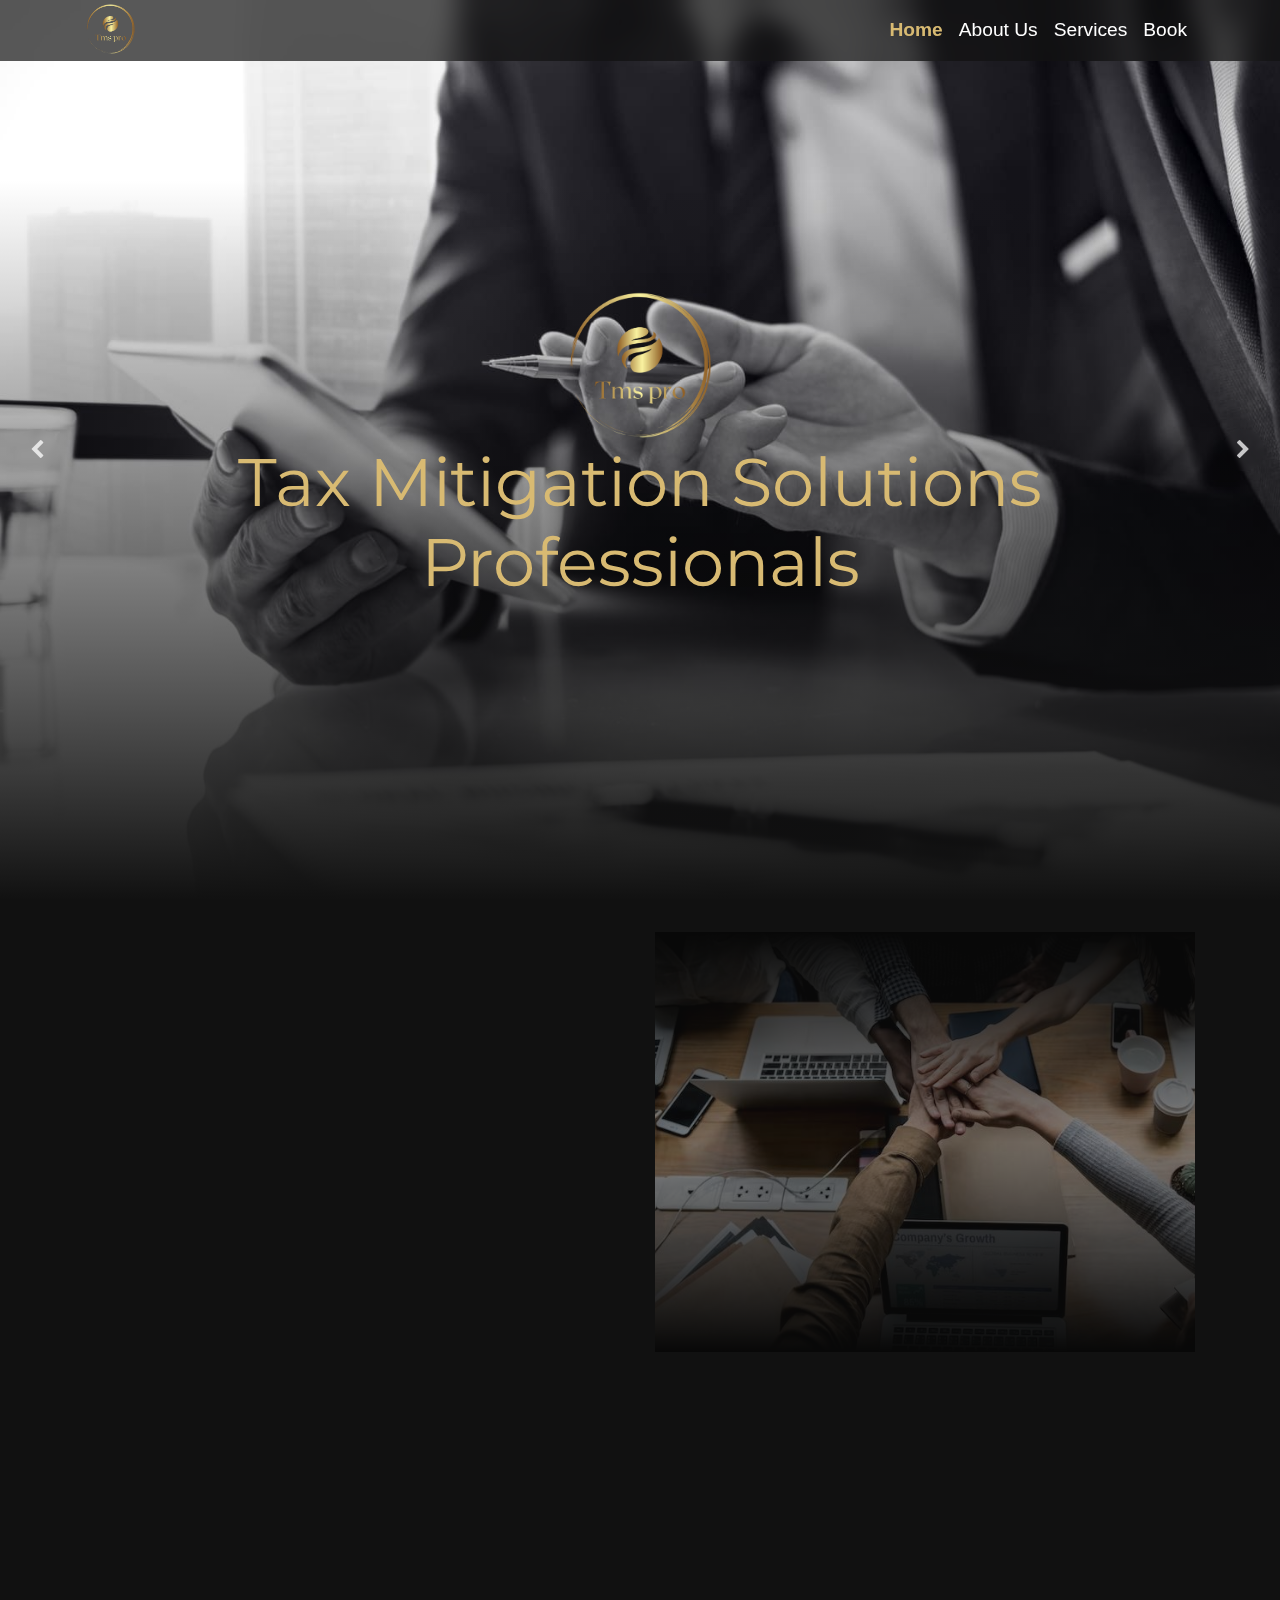
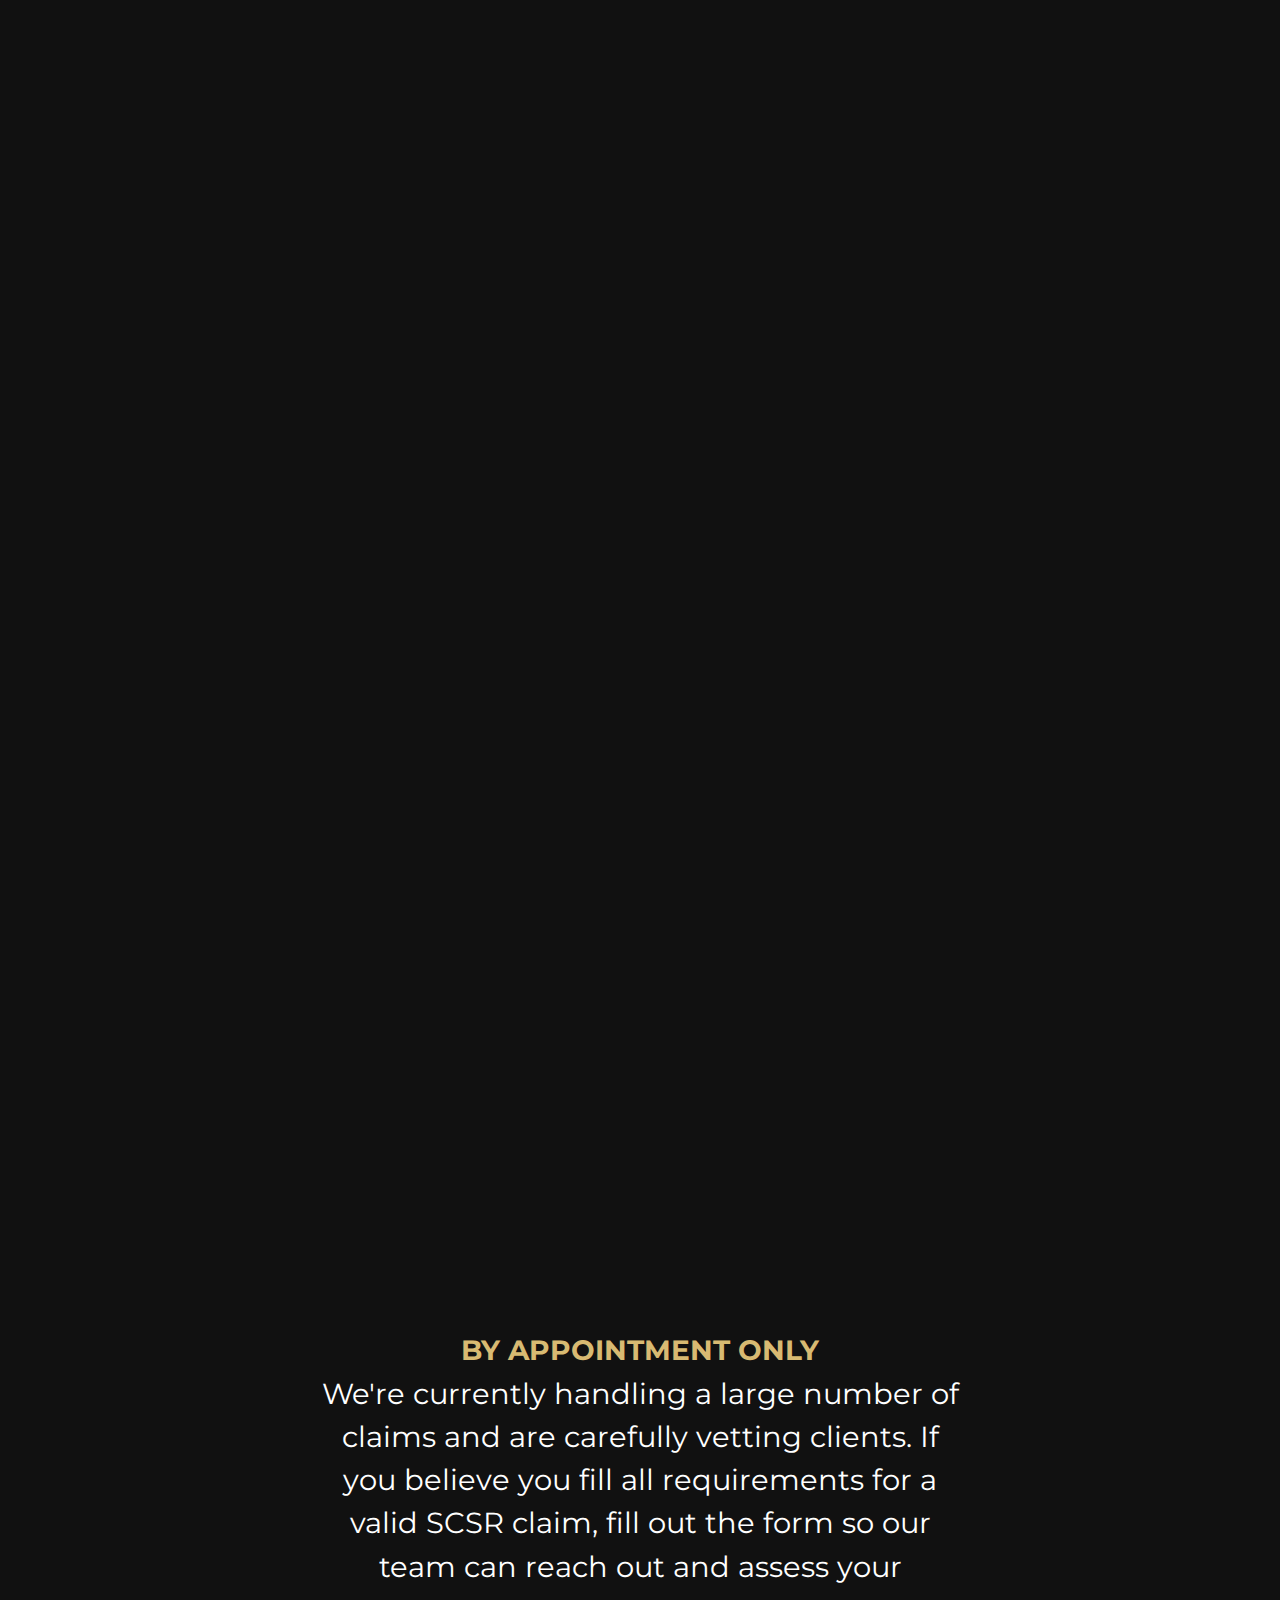
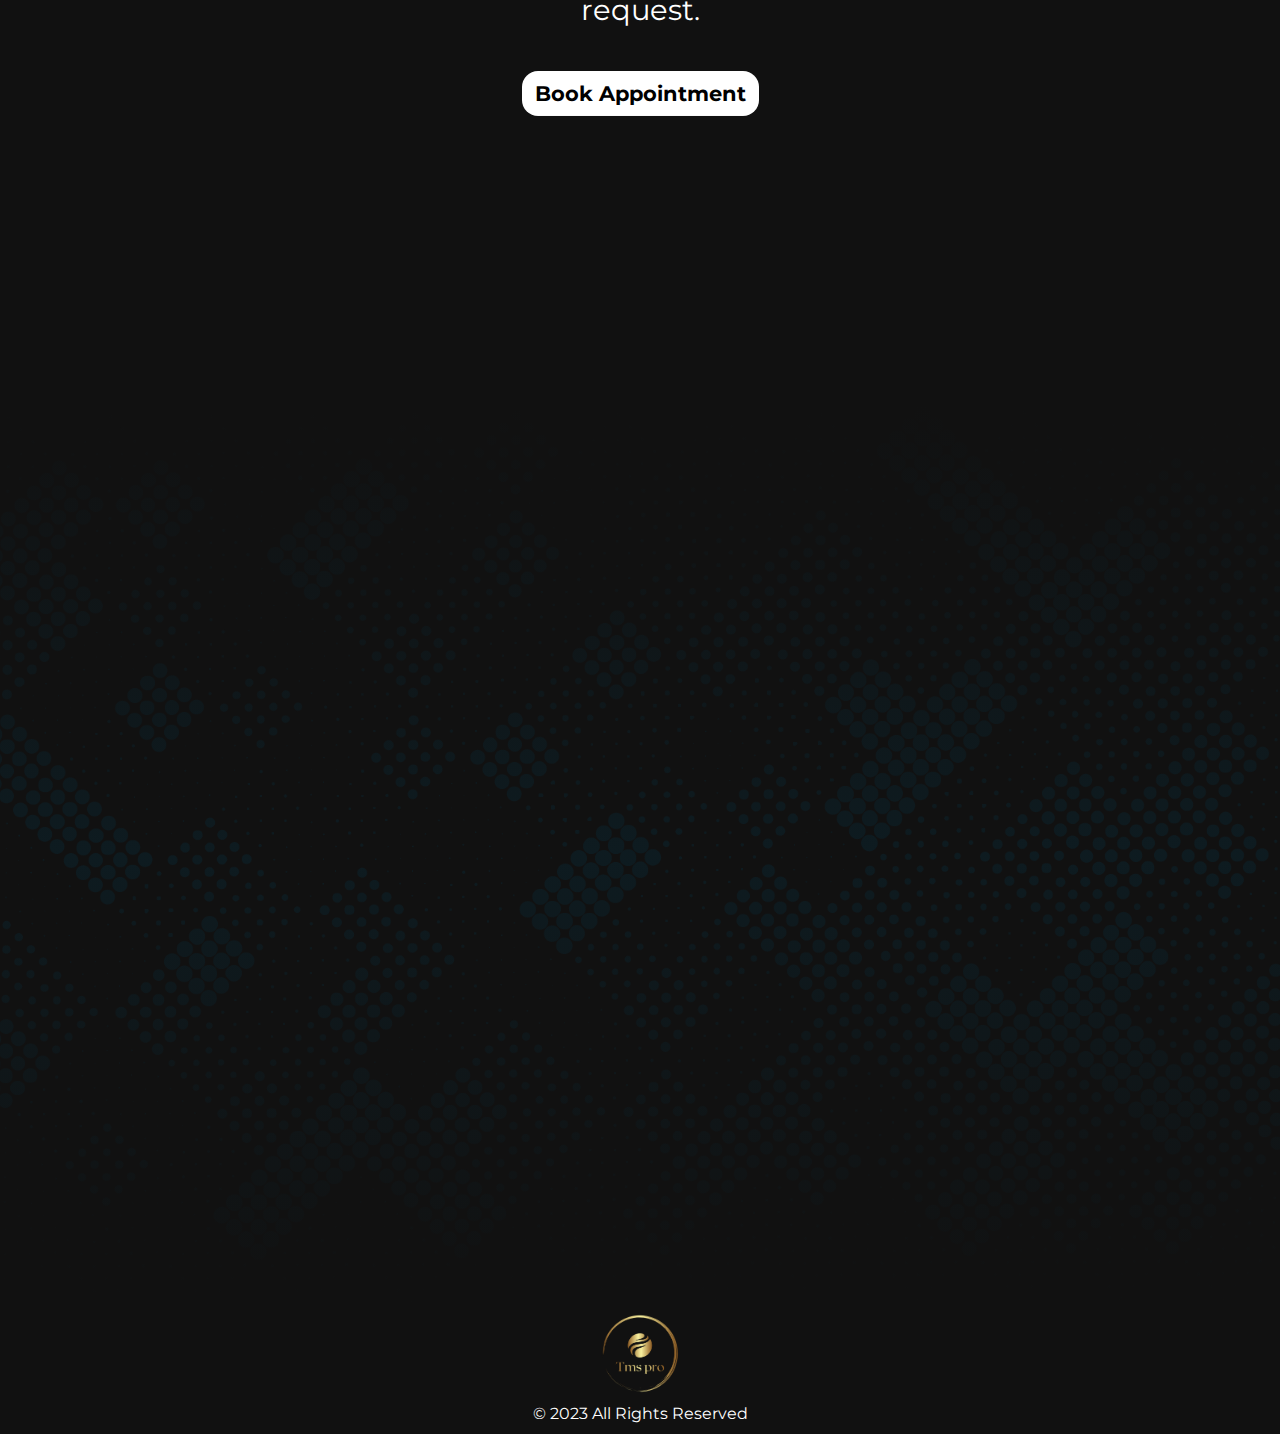
==== commit e7c857f8: "lala" ====
--- a/index.html
+++ b/index.html
@@ -1,173 +1,206 @@
 <!DOCTYPE html>
 <html lang="en">
 
-<head>
-    <meta charset="UTF-8">
-    <meta name="viewport" content="width=device-width, initial-scale=1.0">
-    <meta http-equiv="X-UA-Compatible" content="ie=edge">
-    <link rel="icon" href="img/fav.png" sizes="16x16" type="image/png">
-    <link rel="stylesheet" href="sass/bootstrap.min.css">
-    <link rel="stylesheet" href="sass/aos.css">
-    <link rel="stylesheet" href="sass/font-awesome.css">
-    <link rel="stylesheet" href="sass/slick-theme.css">
-    <link rel="stylesheet" href="sass/slick.css">
-    <link rel="stylesheet" href="sass/style.css">
-    <title>TMS PRO - Home</title>
-    <meta property="og:title" content="TMS PRO" />
-    <meta property="og:type" content="website" />
-    <meta property="og:url" content="https://dediwibisono17.github.io/TMS-PRO/" />
-    <meta property="og:image" content="https://dediwibisono17.github.io/TMS-PRO/img/waa.png" />
-    <meta property="og:description" content="TMS PRO was established in 2010, immediately
+    <head>
+        <meta charset="UTF-8">
+        <meta name="viewport" content="width=device-width, initial-scale=1.0">
+        <meta http-equiv="X-UA-Compatible" content="ie=edge">
+        <link rel="icon" href="img/fav.png" sizes="16x16" type="image/png">
+        <link rel="stylesheet" href="sass/bootstrap.min.css">
+        <link rel="stylesheet" href="sass/aos.css">
+        <link rel="stylesheet" href="sass/font-awesome.css">
+        <link rel="stylesheet" href="sass/slick-theme.css">
+        <link rel="stylesheet" href="sass/slick.css">
+        <link rel="stylesheet" href="sass/style.css">
+        <title>TMS PRO - Home</title>
+        <meta property="og:title" content="TMS PRO" />
+        <meta property="og:type" content="website" />
+        <meta property="og:url"
+            content="https://dediwibisono17.github.io/TMS-PRO/" />
+        <meta property="og:image"
+            content="https://dediwibisono17.github.io/TMS-PRO/img/waa.png" />
+        <meta property="og:description"
+            content="TMS PRO was established in 2010, immediately
             after the banking crisis of 2008" />
-    <meta property="og:site_name" content="TMS-PRO" />
-    <meta property="og:image:width" content="300" />
-    <meta property="og:image:height" content="200" />
-    <meta property="fb:app_id" content="966242223397117" />
-</head>
-
-<body>
-    <header>
-        <nav class="navbar-new navbar navbar-light navbar-expand-md bg-faded
+        <meta property="og:site_name" content="TMS-PRO" />
+        <meta property="og:image:width" content="300" />
+        <meta property="og:image:height" content="200" />
+        <meta property="fb:app_id" content="966242223397117" />
+    </head>
+
+    <body>
+        <header>
+            <nav
+                class="navbar-new navbar navbar-light navbar-expand-md bg-faded
                   justify-content-center align-items-center">
-            <div class="bg-blur"></div>
-            <div class="container">
-                <div class="logo logo-header">
-                    <a href="/tms-pro" class="navbar-brand p-0">
-                        <!-- <span class="color-white">Raja Ampatku</span> -->
-                        <img src="img/logo.png" alt="TMS PRO" title="TMS PRO">
-                    </a>
-                </div>
-                <button class="navbar-toggler collapsed" type="button" data-toggle="collapse" data-target="#navbarCollapse" aria-controls="navbarCollapse" aria-expanded="false" aria-label="Toggle navigation">
+                <div class="bg-blur"></div>
+                <div class="container">
+                    <div class="logo logo-header">
+                        <a href="/tms-pro" class="navbar-brand p-0">
+                            <!-- <span class="color-white">Raja Ampatku</span> -->
+                            <img src="img/logo.png" alt="TMS PRO"
+                                title="TMS PRO">
+                        </a>
+                    </div>
+                    <button class="navbar-toggler collapsed" type="button"
+                        data-toggle="collapse" data-target="#navbarCollapse"
+                        aria-controls="navbarCollapse" aria-expanded="false"
+                        aria-label="Toggle navigation">
                         <div class="bar"></div>
                         <div class="bar"></div>
                         <div class="bar"></div>
                     </button>
-                <div class="navbar-collapse collapse " id="navbarCollapse">
-
-                    <div class="bottom-copy">
-                        &copy; 2023 All Rights Reserved.
-                    </div>
-                    <ul class="menu nav navbar-nav ml-auto justify-content-end w-top">
-                        <li class="nav-item">
-                            <a class="nav-link active goto" href="#">Home</a>
-                        </li>
-                        <li class="nav-item">
-                            <a class="nav-link  goto" href="#about">About
+                    <div class="navbar-collapse collapse " id="navbarCollapse">
+
+                        <div class="bottom-copy">
+                            &copy; 2023 All Rights Reserved.
+                        </div>
+                        <ul
+                            class="menu nav navbar-nav ml-auto justify-content-end w-top">
+                            <li class="nav-item">
+                                <a class="nav-link active goto" href="#home">Home</a>
+                            </li>
+                            <li class="nav-item">
+                                <a class="nav-link  goto" href="#about">About
                                     Us</a>
-                        </li>
-                        <li class="nav-item">
-                            <a class="nav-link  goto" href="#services">Services</a>
-                        </li>
-                        <li class="nav-item">
-                            <a class="nav-link  goto" href="#book">Book</a>
-                        </li>
-
-                    </ul>
-                </div>
-            </div>
-        </nav>
-    </header>
-    <main>
-
-        <section class="banner" id="#">
-            <div class="slick-banner">
-                <div class="all">
-                    <div class="img">
-                        <img src="img/1.jpg" alt>
-                    </div>
-                    <div class="text">
-                        <div class="logod">
-                            <img src="img/logo.png" alt="">
-                        </div>
-                        <h2>Tax Mitigation Solutions Professionals</h2>
-                        <p>Institutional leverage and trust. Next generation financial tools, strategies and support.</p>
-                    </div>
-                </div>
-                <div class="all">
-                    <div class="img">
-                        <img src="img/2.jpg" alt>
-                    </div>
-                    <div class="text">
-                        <h2> Professional and Affordable Representation to Retail Investors</h2>
-                        <!-- <p>Lorem ipsum dolor sit amet consectetur
+                            </li>
+                            <li class="nav-item">
+                                <a class="nav-link  goto" href="#services">Services</a>
+                            </li>
+                            <li class="nav-item">
+                                <a class="nav-link  goto" href="#book">Book</a>
+                            </li>
+
+                        </ul>
+                    </div>
+                </div>
+            </nav>
+        </header>
+        <main>
+
+            <section class="banner" id="home">
+                <div class="slick-banner">
+                    <div class="all">
+                        <div class="img">
+                            <img src="img/1.jpg" alt>
+                        </div>
+                        <div class="text">
+                            <div class="logod">
+                                <img src="img/logo.png" alt>
+                            </div>
+                            <h2>Tax Mitigation Solutions Professionals</h2>
+                            <p>Institutional leverage and trust. Next generation
+                                financial tools, strategies and support.</p>
+                        </div>
+                    </div>
+                    <div class="all">
+                        <div class="img">
+                            <img src="img/2.jpg" alt>
+                        </div>
+                        <div class="text">
+                            <h2> Professional and Affordable Representation to
+                                Retail Investors</h2>
+                            <!-- <p>Lorem ipsum dolor sit amet consectetur
                                 adipisicing elit. Fugiat architecto enim natus
                                 laboriosam.
                             </p> -->
-                    </div>
-                </div>
-            </div>
-
-            <div class="s-bright-arrow">
-                <div class="a1"></div>
-                <div class="a2"></div>
-            </div>
-        </section>
-
-        <section class="about" id="about">
-            <!-- <div class="bgb">
+                        </div>
+                    </div>
+                </div>
+
+                <div class="s-bright-arrow">
+                    <div class="a1"></div>
+                    <div class="a2"></div>
+                </div>
+            </section>
+
+            <section class="about" id="about">
+                <!-- <div class="bgb">
                     <img src="img/bgbg.jpg" alt>
                 </div> -->
-            <div class="container">
-                <div class="row">
-                    <div class="col-md-6">
-                        <h2 class="titlex" data-aos="fade-down" data-aos-delay="500" data-aos-duration="1000">Trusted Since 2010</h2>
-                        <p data-aos="fade-in" data-aos-delay="500" data-aos-duration="1000">TMS PRO was established in 2010, immediately after the banking crisis of 2008, caused by the excessive risk-taking of the large traditional financial institutions. This resulted in the worst global financial crisis since the Great
-                            Depression.
-                        </p>
-                        <button class="btn btn-primer" data-toggle="modal" data-target="#exampleModal" hidden><strong>Read
+                <div class="container">
+                    <div class="row">
+                        <div class="col-md-6">
+                            <h2 class="titlex" data-aos="fade-down"
+                                data-aos-delay="500" data-aos-duration="1000">Trusted
+                                Since 2010</h2>
+                            <p data-aos="fade-in" data-aos-delay="500"
+                                data-aos-duration="1000">TMS PRO was established
+                                in 2010, immediately after the banking crisis of
+                                2008, caused by the excessive risk-taking of the
+                                large traditional financial institutions. This
+                                resulted in the worst global financial crisis
+                                since the Great
+                                Depression.
+                            </p>
+                            <button class="btn btn-primer" data-toggle="modal"
+                                data-target="#exampleModal" hidden><strong>Read
                                     More</strong></button>
-                    </div>
-                    <div class="col-md-6">
-                        <div class="img" data-aos="fade-in" data-aos-delay="500" data-aos-duration="1000">
-                            <img src="img/about.JPG" alt>
-                        </div>
-                    </div>
-                </div>
-            </div>
-        </section>
-
-        <section class="target" id="services">
-            <div class="img">
-                <img src="img/target.jpg" alt>
-            </div>
-            <div class="container totop">
-                <div class="text-center">
-                    <h2 class="titlex" data-aos="fade-in" data-aos-delay="500" data-aos-duration="1000">Services</h2>
-                </div>
-                <div class="row">
-                    <div class="col-md-8 offset-md-2">
-                        <p class="text-center" data-aos="fade-in" data-aos-delay="500" data-aos-duration="1000">Our legal and financial team, having become experts in this field of investment loss recovery, has been able to successfully assist hundreds of our clients who have benefited from our swap transaction approach and capital selling
-                            initiatives.
-                        </p>
-                    </div>
-                </div>
-                <br> <br>
-                <div class="row">
-                    <div class="col-md-6">
-                        <div class="carda">
-                            <h3 data-aos="fade-in" data-aos-delay="500" data-aos-duration="1000">
-                                <strong>OVER 1,000 CASES HANDLED</strong>
-                            </h3>
-                            <p data-aos="fade-in" data-aos-delay="500" data-aos-duration="1000">Some of the practices that we have been able to rescue our clients’ assets from include:</p>
-                            <ol data-aos="fade-in" data-aos-delay="500" data-aos-duration="1000">
-                                <li>Unauthorized Trading
-                                </li>
-                                <li>Unsuitability</li>
-                                <li>Misrepresentation</li>
-                                <li>Flawed Investment Advice
-                                </li>
-                                <li>Stock Broker Fraud
-                                </li>
-                                <li>Excessive Trading Or Churning
-                                </li>
-                                <li>Stock Broker Misconduct
-                                </li>
-                                <li>% Leveraged Acquisitions
-                                </li>
-                            </ol>
-                        </div>
-                    </div>
-                    <!-- <div class="col-md-6 offset-md-6">
+                        </div>
+                        <div class="col-md-6">
+                            <div class="img" data-aos="fade-in"
+                                data-aos-delay="500" data-aos-duration="1000">
+                                <img src="img/about.JPG" alt>
+                            </div>
+                        </div>
+                    </div>
+                </div>
+            </section>
+
+            <section class="target" id="services">
+                <div class="img">
+                    <img src="img/target.jpg" alt>
+                </div>
+                <div class="container totop">
+                    <div class="text-center">
+                        <h2 class="titlex" data-aos="fade-in"
+                            data-aos-delay="500" data-aos-duration="1000">Services</h2>
+                    </div>
+                    <div class="row">
+                        <div class="col-md-8 offset-md-2">
+                            <p class="text-center" data-aos="fade-in"
+                                data-aos-delay="500" data-aos-duration="1000">Our
+                                legal and financial team, having become experts
+                                in this field of investment loss recovery, has
+                                been able to successfully assist hundreds of our
+                                clients who have benefited from our swap
+                                transaction approach and capital selling
+                                initiatives.
+                            </p>
+                        </div>
+                    </div>
+                    <br> <br>
+                    <div class="row">
+                        <div class="col-md-6">
+                            <div class="carda">
+                                <h3 data-aos="fade-in" data-aos-delay="500"
+                                    data-aos-duration="1000">
+                                    <strong>OVER 1,000 CASES HANDLED</strong>
+                                </h3>
+                                <p data-aos="fade-in" data-aos-delay="500"
+                                    data-aos-duration="1000">Some of the
+                                    practices that we have been able to rescue
+                                    our clients’ assets from include:</p>
+                                <ol data-aos="fade-in" data-aos-delay="500"
+                                    data-aos-duration="1000">
+                                    <li>Unauthorized Trading
+                                    </li>
+                                    <li>Unsuitability</li>
+                                    <li>Misrepresentation</li>
+                                    <li>Flawed Investment Advice
+                                    </li>
+                                    <li>Stock Broker Fraud
+                                    </li>
+                                    <li>Excessive Trading Or Churning
+                                    </li>
+                                    <li>Stock Broker Misconduct
+                                    </li>
+                                    <li>% Leveraged Acquisitions
+                                    </li>
+                                </ol>
+                            </div>
+                        </div>
+                        <!-- <div class="col-md-6 offset-md-6">
                             <div class="carda">
 
                                 <p>“Our legal and financial team, having become
@@ -176,74 +209,94 @@
                                     assist hundreds of our clients…”</p>
                             </div>
                         </div> -->
-                    <div class="col-md-6 col-10 offset-2 offset-md-6">
-                        <div class="carda">
-                            <h3 data-aos="fade-in" data-aos-delay="500" data-aos-duration="1000">
-                                <strong>OVER $150M RECOVERED
+                        <div class="col-md-6 col-10 offset-2 offset-md-6">
+                            <div class="carda">
+                                <h3 data-aos="fade-in" data-aos-delay="500"
+                                    data-aos-duration="1000">
+                                    <strong>OVER $150M RECOVERED
                                     </strong>
-                            </h3>
-                            <p data-aos="fade-in" data-aos-delay="500" data-aos-duration="1000">“We have also been able to recover investment losses that have resulted from broker incompetence, poor judgement, or malice, such as failure to follow placement instructions…”
-                            </p>
-                            <ol data-aos="fade-in" data-aos-delay="500" data-aos-duration="1000">
-                                <li>Unauthorized Trading
-                                </li>
-                                <li>Unsuitability</li>
-                                <li>Misrepresentation</li>
-                                <li>Flawed Investment Advice
-                                </li>
-                                <li>Stock Broker Fraud
-                                </li>
-                                <li>Excessive Trading Or Churning
-                                </li>
-                                <li>Stock Broker Misconduct
-                                </li>
-                                <li>% Leveraged Acquisitions
-                                </li>
-                            </ol>
-                        </div>
-                    </div>
-                </div>
-            </div>
-        </section>
-
-        <section class="book" id="book">
-            <div class="container">
-                <div class="row">
-                    <div class="col-md-10 offset-md-1">
-                        <div class="data text-center content">
-                            <h3 class="typing">BY APPOINTMENT ONLY</h3>
-                            <p> We're currently handling a large number of claims and are carefully vetting clients. If you believe you fill all requirements for a valid SCSR claim, fill out the form so our team can reach out and assess your request.</p>
-                            <div class="text-center">
-                                <button class="btn btn-primer"><a
+                                </h3>
+                                <p data-aos="fade-in" data-aos-delay="500"
+                                    data-aos-duration="1000">“We have also been
+                                    able to recover investment losses that have
+                                    resulted from broker incompetence, poor
+                                    judgement, or malice, such as failure to
+                                    follow placement instructions…”
+                                </p>
+                                <ol data-aos="fade-in" data-aos-delay="500"
+                                    data-aos-duration="1000">
+                                    <li>Unauthorized Trading
+                                    </li>
+                                    <li>Unsuitability</li>
+                                    <li>Misrepresentation</li>
+                                    <li>Flawed Investment Advice
+                                    </li>
+                                    <li>Stock Broker Fraud
+                                    </li>
+                                    <li>Excessive Trading Or Churning
+                                    </li>
+                                    <li>Stock Broker Misconduct
+                                    </li>
+                                    <li>% Leveraged Acquisitions
+                                    </li>
+                                </ol>
+                            </div>
+                        </div>
+                    </div>
+                </div>
+            </section>
+
+            <section class="book" id="book">
+                <div class="container">
+                    <div class="row">
+                        <div class="col-md-10 offset-md-1">
+                            <div class="data text-center content">
+                                <h3 class="typing">BY APPOINTMENT ONLY</h3>
+                                <p> We're currently handling a large number of
+                                    claims and are carefully vetting clients. If
+                                    you believe you fill all requirements for a
+                                    valid SCSR claim, fill out the form so our
+                                    team can reach out and assess your request.</p>
+                                <div class="text-center">
+                                    <button class="btn btn-primer"><a
                                             href="mailto:info@tms-pro.com">Book
                                             Appointment</a></button>
-                            </div>
-                        </div>
-                    </div>
-                </div>
-            </div>
-        </section>
-
-        <section class="contact-us">
-            <div class="bgbg">
-                <img src="img/Asset.png" alt>
-            </div>
-            <div class="container totop">
-                <div class="text-center">
-                    <h3 class="titlex" data-aos="fade-in" data-aos-delay="500" data-aos-duration="1000">Contact Us</h3>
-                </div>
-                <br><br>
-                <div class="row">
-                    <div class="col-md-8 offset-md-2">
-                        <div class="top">
-                            <h4 class="text-center" data-aos="fade-in" data-aos-delay="500" data-aos-duration="1000"><strong>STRICTLY BY
+                                </div>
+                            </div>
+                        </div>
+                    </div>
+                </div>
+            </section>
+
+            <section class="contact-us">
+                <div class="bgbg">
+                    <img src="img/Asset.png" alt>
+                </div>
+                <div class="container totop">
+                    <div class="text-center">
+                        <h3 class="titlex" data-aos="fade-in"
+                            data-aos-delay="500" data-aos-duration="1000">Contact
+                            Us</h3>
+                    </div>
+                    <br><br>
+                    <div class="row">
+                        <div class="col-md-8 offset-md-2">
+                            <div class="top">
+                                <h4 class="text-center" data-aos="fade-in"
+                                    data-aos-delay="500"
+                                    data-aos-duration="1000"><strong>STRICTLY BY
                                         APPOINTMENT ONLY.</strong></h4>
-                            <p data-aos="fade-in" data-aos-delay="500" data-aos-duration="1000">
-                                We’re currently handling a large number of claims and are carefully vetting clients. If you believe you fill all requirements for a valid SCSR claim, fill out the form so our team can reach out and assess your request.</p>
-                        </div>
-
-                        <div class="top">
-                            <!-- <h5>
+                                <p data-aos="fade-in" data-aos-delay="500"
+                                    data-aos-duration="1000">
+                                    We’re currently handling a large number of
+                                    claims and are carefully vetting clients. If
+                                    you believe you fill all requirements for a
+                                    valid SCSR claim, fill out the form so our
+                                    team can reach out and assess your request.</p>
+                            </div>
+
+                            <div class="top">
+                                <!-- <h5>
                                     <strong>Get In Touch</strong>
 
                                 </h5>
@@ -252,83 +305,111 @@
                                     <a href="mailto:info@tms-pro.com">info@tms-pro.com</a>
                                 </div> -->
 
-                            <div class="yes" data-aos="fade-in" data-aos-delay="500" data-aos-duration="1000">
-                                <div class="faa">
-                                    <i class="fa fa-envelope"></i>
-                                </div>
-                                <div class="righ">
-                                    <div class="name">Get In Touch</div>
-                                    <div class="email">
-                                        <a href="mailto:info@tms-pro.com">info@tms-pro.com</a>
+                                <div class="yes" data-aos="fade-in"
+                                    data-aos-delay="500"
+                                    data-aos-duration="1000">
+                                    <div class="faa">
+                                        <i class="fa fa-envelope"></i>
+                                    </div>
+                                    <div class="righ">
+                                        <div class="name">Get In Touch</div>
+                                        <div class="email">
+                                            <a href="mailto:info@tms-pro.com">info@tms-pro.com</a>
+                                        </div>
                                     </div>
                                 </div>
                             </div>
-                        </div>
-                        <br>
-                        <div class="top">
-                            <div class="yes" data-aos="fade-in" data-aos-delay="500" data-aos-duration="1000">
-                                <div class="faa">
-                                    <i class="fa fa-clock-o"></i>
-                                </div>
-                                <div class="righ">
-                                    <div class="name">Hours</div>
-                                    <div class="email">
-                                        Monday - Friday 9:00AM - 5:00PM
+                            <br>
+                            <div class="top">
+                                <div class="yes" data-aos="fade-in"
+                                    data-aos-delay="500"
+                                    data-aos-duration="1000">
+                                    <div class="faa">
+                                        <i class="fa fa-clock-o"></i>
+                                    </div>
+                                    <div class="righ">
+                                        <div class="name">Hours</div>
+                                        <div class="email">
+                                            Monday - Friday 9:00AM - 5:00PM
+                                        </div>
                                     </div>
                                 </div>
-                            </div>
-
-                        </div>
-                        <br><br>
-                        <!-- <hr> -->
-                        <div class="text-center" data-aos="fade-in" data-aos-delay="500" data-aos-duration="1000">
-                            <p class="font-12">All calls to and from our landlines and mobiles may be recorded to meet regulatory requirements.
-                            </p>
-                        </div>
-                    </div>
-                </div>
-            </div>
-        </section>
-
-    </main>
-
-    <div class="modal fade" id="exampleModal" tabindex="-1" role="dialog" aria-labelledby="exampleModalLabel" aria-hidden="true">
-        <div class="modal-dialog modal-lg modal-dialog-centered" role="document">
-            <div class="modal-content">
-                <div class="modal-body">
-                    <div class="row">
-                        <div class="col-md-6">
-                            <h3>DISTRESSED ASSET RECOVERY & RELIEF</h3>
-                            <p>Through the new developments from TARP (Troubled Asset Relief Program), emerging after completing the rescue of the large financial institutions, our team has developed an approach that enables small scale, retail investors
-                                the ability to recover most, or all of their investments lost in the crisis.</p>
-                            <p>We call this the Structured Consolidated Securities Recovery (SCSR) service, developed by FP Associates’ finance industry experts.
-                            </p>
-                        </div>
-                        <div class="col-md-6">
-                            <h3>INSTITUTIONAL LEVERAGE FOR SMALL-SCALE INVESTORS
-                            </h3>
-                            <p>Today, TMS PRO has expanded SCSR to include clients who have experienced investment losses from distressed assets, non-certified securities brokers, and de-listed share issues in markets around the world.</p>
-                            <p>TMS PRO is well positioned to provide professional and affordable representation to retail investors, providing real opportunities to recoup seemingly lost investments via financial strategies previously only available to large
-                                securities and brokerage firms.</p>
+
+                            </div>
+                            <br><br>
+                            <!-- <hr> -->
+                            <div class="text-center" data-aos="fade-in"
+                                data-aos-delay="500" data-aos-duration="1000">
+                                <p class="font-12">All calls to and from our
+                                    landlines and mobiles may be recorded to
+                                    meet regulatory requirements.
+                                </p>
+                            </div>
+                        </div>
+                    </div>
+                </div>
+            </section>
+
+        </main>
+
+        <div class="modal fade" id="exampleModal" tabindex="-1" role="dialog"
+            aria-labelledby="exampleModalLabel" aria-hidden="true">
+            <div class="modal-dialog modal-lg modal-dialog-centered"
+                role="document">
+                <div class="modal-content">
+                    <div class="modal-body">
+                        <div class="row">
+                            <div class="col-md-6">
+                                <h3>DISTRESSED ASSET RECOVERY & RELIEF</h3>
+                                <p>Through the new developments from TARP
+                                    (Troubled Asset Relief Program), emerging
+                                    after completing the rescue of the large
+                                    financial institutions, our team has
+                                    developed an approach that enables small
+                                    scale, retail investors
+                                    the ability to recover most, or all of their
+                                    investments lost in the crisis.</p>
+                                <p>We call this the Structured Consolidated
+                                    Securities Recovery (SCSR) service,
+                                    developed by FP Associates’ finance industry
+                                    experts.
+                                </p>
+                            </div>
+                            <div class="col-md-6">
+                                <h3>INSTITUTIONAL LEVERAGE FOR SMALL-SCALE
+                                    INVESTORS
+                                </h3>
+                                <p>Today, TMS PRO has expanded SCSR to include
+                                    clients who have experienced investment
+                                    losses from distressed assets, non-certified
+                                    securities brokers, and de-listed share
+                                    issues in markets around the world.</p>
+                                <p>TMS PRO is well positioned to provide
+                                    professional and affordable representation
+                                    to retail investors, providing real
+                                    opportunities to recoup seemingly lost
+                                    investments via financial strategies
+                                    previously only available to large
+                                    securities and brokerage firms.</p>
+                            </div>
                         </div>
                     </div>
                 </div>
             </div>
         </div>
-    </div>
-    <footer>
-        <div class="logox">
-            <img src="img/logo.png" alt>
-        </div>
-        <div class="text-center">
-            &copy; 2023 All Rights Reserved
-        </div>
-    </footer>
-    <script src="js/jquery-3.5.1.min.js"></script>
-    <script src="js/bootstrap.min.js"></script>
-    <script src="js/slick.min.js"></script>
-    <script src="js/aos.js"></script>
-    <script src="js/app.js"></script>
-</body>
+        <footer>
+            <div class="logox">
+                <img src="img/logo.png" alt>
+            </div>
+            <div class="text-center">
+                &copy; 2023 All Rights Reserved
+            </div>
+        </footer>
+        <script src="js/jquery-3.5.1.min.js"></script>
+        <script src="js/bootstrap.min.js"></script>
+        <script src="js/slick.min.js"></script>
+        <script src="js/aos.js"></script>
+        <script src="js/app.js"></script>
+    </body>
 
 </html>--- a/sass/style.css
+++ b/sass/style.css
@@ -1,2 +1 @@
-@import url("https://fonts.googleapis.com/css2?family=Bree+Serif&family=DM+Serif+Display&family=Libre+Baskerville&family=Montserrat:wght@400;500;700&family=Oxanium&family=Poppins:wght@400;600&display=swap");.bg-black{background:rgba(255,255,255,0.7) !important;transition:.3s;backdrop-filter:blur(8px)}@media screen and (max-width: 766px){.bg-black{backdrop-filter:initial;background:#fff !important}}.d-flex{display:flex}@media screen and (max-width: 766px){.align-items-center{align-items:initial !important}}header .navbar-light .nav-link.active{color:#d8ba72 !important;font-weight:bold}@media screen and (max-width: 766px){header .navbar-light .nav-link.active{color:#d8ba72 !important}}header .navbar-light .navbar-nav .nav-link{color:#fff;font-size:1.2rem}header .navbar-light .navbar-nav .nav-link:hover{color:#d8ba72}@media screen and (max-width: 766px){header .navbar-light .navbar-nav .nav-link{color:#fff;font-size:1.45rem}}.navbar-dark i{color:#000}@media screen and (max-width: 766px){.navbar-collapse{background:rgba(0,0,0,0.8) !important;backdrop-filter:blur(12px)}}@media screen and (max-width: 766px){.sosmed{margin-bottom:8px}}.sosmed i{font-size:28px;margin:0 8px;color:gray;transition:.3s}@media screen and (max-width: 766px){.sosmed i{float:left}}.sosmed .fa-facebook-square:hover{color:#4267B2}.sosmed .fa-instagram:hover{color:#fb3958}.sosmed .fa-whatsapp:hover{color:#25d366}.logo-header{position:absolute}.navbar-brand{position:fixed;width:51px;overflow:hidden;height:auto;top:3px;display:none}@media screen and (max-width: 766px){.navbar-brand{width:56px;right:0}}header{position:fixed;right:0;left:0;top:0;z-index:999}header .form-control{background-color:transparent;border-bottom:1px solid #fff}header .form-control:focus{background-color:transparent;color:#fff}header .btn-search{background-color:orange;color:#fff;font-size:14px}header .btn-search:focus,header .btn-search:hover{color:#fff}.bg-blur{position:absolute;width:100%;height:100%;z-index:-1;background:rgba(17,17,17,0.7);backdrop-filter:blur(12px)}@media screen and (max-width: 766px){.bg-blur{top:0}}.navbar-collapse{top:86px}.ismobile{display:none !important}@media screen and (max-width: 766px){.ismobile{display:block !important}}.isdekstop{display:block !important}@media screen and (max-width: 766px){.isdekstop{display:none !important}}.bg-dark{background-color:transparent !important}@media screen and (max-width: 766px){.bg-dark{background:transparent}}.bg-scroll{background:rgba(0,0,0,0.3);transition:.5s}.disable-flag{filter:grayscale(100%)}.flag{width:30px;height:30px;margin:0 8px;border-radius:50%;box-shadow:0 3px 6px #bbb}.flag img{width:100%;border-radius:50%;height:100%;object-fit:cover}.test{background:#000;position:absolute;top:50px;z-index:999;bottom:0}@media (max-width: 776px){.navbar-nav{margin-bottom:16px}.navbar-collapse{position:fixed;z-index:9999;top:50px;left:0;padding-left:15px;padding-right:15px;padding-bottom:15px;width:100%;height:100%;top:56px}.navbar-collapse.collapsing{left:-100%;transition:height 0s ease}.navbar-collapse.show{left:0;transition:left 300ms ease-in-out}.navbar-toggler.collapsed ~ .navbar-collapse{transition:left 500ms ease-in-out}}.logo{width:200px;height:auto;margin-right:16px}@media screen and (max-width: 766px){.logo.bottom{margin-right:auto;margin:0 auto;display:block}}.logo img{width:100%;height:100%;object-fit:contain}.w-top{width:50vw}@media screen and (max-width: 766px){.w-top{width:auto;padding-left:16px}}.pointer.search i{color:#4a4a4a !important;cursor:pointer;transition:.3s}.pointer.search i:hover{color:#000 !important}.search-wrap{position:fixed;left:0;right:0;top:0;bottom:0;z-index:9999;background:rgba(255,255,255,0.8);backdrop-filter:blur(8px);display:none}.search-wrap .size{position:absolute;z-index:99999;width:60%;transform:translate(-50%, -50%);top:50%;left:50%}@media screen and (max-width: 766px){.search-wrap .size{width:90%}}.search-wrap .size .form-control-search{padding:0 72px 0 24px;font-size:40px;font-family:"Avenir";box-shadow:none;border:1px solid #4a4a4a}@media screen and (max-width: 766px){.search-wrap .size .form-control-search{font-size:32px;padding:0 60px 0 16px}}.search-wrap .search-click{position:absolute;right:16px;top:8px;font-size:40px;cursor:pointer}@media screen and (max-width: 766px){.search-wrap .search-click{top:0}}.search-wrap .close-click{position:absolute;right:48px;top:16px;font-size:40px;cursor:pointer}@media screen and (max-width: 766px){.search-wrap .close-click{right:16px}}.mobile-search.ismobile{position:absolute;right:13%}header .initial_{margin-left:120px}@media screen and (max-width: 766px){header .initial_{justify-content:initial !important;padding:24px;margin-left:16px}}.bottom-copy{display:none}@media screen and (max-width: 766px){.bottom-copy{display:block}}.bar{width:30px;height:2px;margin-bottom:8px;background-color:white}main{font-family:'Montserrat', sans-serif;overflow-x:hidden}footer{background:#111;color:white;padding:8px;font-family:'Montserrat';position:relative;z-index:9}footer .logox{width:80px;height:auto;margin:0 auto 8px}footer .logox img{width:100%;height:100%;object-fit:contain}section{position:relative;padding:32px 0;background:#111;color:white;min-height:100vh}.bottom-copy{color:white;position:absolute;left:11%;bottom:15vh}.btn-primer{background:white;margin:24px 0;border-radius:16px}.btn-primer:hover{background:#d8ba72}.btn-primer a{color:black;font-size:1.3rem;font-weight:bold}.btn-primer a:hover{text-decoration:none}.titlex{color:#d8ba72;font-weight:700;font-size:2.7rem}.slick-slide{margin:0 16px}.slick-list{margin:0 -16px}.slick-next,.slick-prev{width:42px;backdrop-filter:blur(2px);height:42px;border-radius:50%}@media screen and (max-width: 766px){.slick-next,.slick-prev{top:90%}}.slick-next:hover,.slick-next:focus,.slick-next:active,.slick-prev:hover,.slick-prev:focus,.slick-prev:active{background:rgba(216,186,114,0.2)}.slick-next::before,.slick-prev::before{font-family:"FontAwesome";z-index:99;color:white}.slick-next{right:-16px;z-index:9}.slick-next::before{content:"\f054"}.slick-prev{left:-16px;z-index:9}@media screen and (max-width: 766px){.slick-prev{left:80%}}.slick-prev::before{content:"\f053"}.slick-dots li button::before{font-size:39px;content:"";width:20px;height:3px}.totop{position:relative;z-index:34}.banner{background:#111;padding:0;z-index:40}@media screen and (max-width: 766px){.banner{min-height:80vh}}.banner .slick-next{right:16px}@media screen and (max-width: 766px){.banner .slick-next{right:35%}}.banner .slick-prev{left:16px}@media screen and (max-width: 766px){.banner .slick-prev{left:35%}}.banner .all{position:relative}.banner .all .img{width:auto;height:100vh;position:relative}.banner .all .img::before{content:"";position:absolute;left:0;right:0;bottom:0;height:80vh;background:linear-gradient(to top, #111, transparent)}@media screen and (max-width: 766px){.banner .all .img{height:100vh}}.banner .all .img img{width:100%;height:100%;object-fit:cover}.banner .all .text{position:absolute;width:70vw;left:50%;bottom:50%;transform:translate(-50%, 50%)}.banner .all .text .logod{width:150px;height:auto;margin:0 auto}.banner .all .text .logod img{width:100%;height:100%;object-fit:contain}@media screen and (max-width: 766px){.banner .all .text{width:90vw;left:50%;bottom:55%;transform:translate(-50%, 50%)}}.banner .all .text h2{font-weight:400;color:#d8ba72;font-size:4.2rem;text-align:center}@media screen and (max-width: 766px){.banner .all .text h2{font-size:2.5rem;text-align:center}}.banner .all .text p{color:white;font-size:1.3rem;width:50vw;text-align:center;margin:0 auto}@media screen and (max-width: 766px){.banner .all .text p{font-size:1rem;text-align:center;width:auto;padding:8px}}.banner .s-bright-arrow{position:absolute;bottom:0;height:25px;width:100%;left:0;z-index:100}.banner .s-bright-arrow .a1{left:0;border-right-color:transparent !important}.banner .s-bright-arrow .a2{right:0;border-left-color:transparent !important}.banner .s-bright-arrow .a1,.banner .s-bright-arrow .a2{position:absolute;bottom:0;width:50%;height:0;border-color:#111;box-sizing:border-box;border:25px solid transparent;border-top:none}.about{background:#111;z-index:40;position:relative}.about .bgb{position:absolute;inset:0;width:100%;height:100%;opacity:1}.about .bgb::before{content:"";position:absolute;inset:0;background:linear-gradient(to top, #111, rgba(17,17,17,0.9), #111)}.about .bgb img{width:100%;height:100%;object-fit:cover}.about p{color:#f8f8f8}.about .img{width:100%;border-radius:16px;height:420px;opacity:.5;position:relative}@media screen and (max-width: 766px){.about .img{height:240px}}.about .img::before{content:"";position:absolute;inset:0;background:linear-gradient(to top, #000, transparent, #000)}.about .img img{width:100%;height:100%;object-fit:cover}.modal-content{background:black !important;color:white;border-radius:16px !important}.target{position:relative}.target .carda{margin-bottom:16px}@media screen and (max-width: 766px){.target .carda{margin-bottom:32px}}.target .img{position:fixed;z-index:1;inset:0;width:100%;height:100vh}.target .img::before{content:"";inset:0;position:absolute;background:linear-gradient(to top, #111, rgba(7,9,15,0.6), #111)}.target .img img{width:100%;height:100%;object-fit:cover}.target h3{font-size:1.6rem}.target p{color:#ececec}.book{padding:102px 0;position:relative;z-index:40}@keyframes typewriter{0%{width:0}25%{width:70%}48%{width:80%}50%{width:80%}55%{width:100%}75%{width:70%}85%{width:30%}100%{width:0}}@keyframes blinking-cursor{from{border-color:transparent}to{border-color:#f9d566}}.book .typing{width:fit-content;margin:0 auto;text-align:center;color:#d8ba72;padding:4px 16px;font-weight:700}@media screen and (max-width: 766px){.book .typing{font-size:1.4rem}}.book .content{position:absolute;left:50%;top:50%;width:50vw;transform:translate(-50%, 30%)}@media screen and (max-width: 766px){.book .content{width:80vw}}.book .data p{font-size:1.8rem}@media screen and (max-width: 766px){.book .data p{font-size:1.2rem}}.contact-us{position:relative;z-index:44}.contact-us .faa{font-size:2rem;display:inline-block;width:60px;height:60px;background:#333;border-radius:50%;text-align:center;padding:4px;vertical-align:middle}.contact-us .yes{width:100%}.contact-us .righ{display:inline-block;width:75%;margin-left:8px;vertical-align:middle}.contact-us .righ .name{color:#d8ba72}.contact-us .bgbg{position:absolute;right:0;top:0;bottom:0;width:100vw;height:100vh}.contact-us .bgbg::before{content:"";position:absolute;inset:0;background:linear-gradient(to top, #111, rgba(17,17,17,0.8), #111)}@media screen and (max-width: 766px){.contact-us .bgbg::before{background:linear-gradient(to top, #111, rgba(17,17,17,0.7), #111)}}.contact-us .bgbg img{width:100%;height:100%;object-fit:cover}.contact-us h5{margin-bottom:0;color:#d8ba72}.contact-us a{color:white}.contact-us .font-12{font-size:1.4rem}
-/*# sourceMappingURL=style.css.map */
+﻿@import"https://fonts.googleapis.com/css2?family=Bree+Serif&family=DM+Serif+Display&family=Libre+Baskerville&family=Montserrat:wght@400;500;700&family=Oxanium&family=Poppins:wght@400;600&display=swap";.bg-black{background:rgba(255,255,255,.7) !important;transition:.3s;backdrop-filter:blur(8px)}@media screen and (max-width: 766px){.bg-black{backdrop-filter:initial;background:#fff !important}}.d-flex{display:flex}@media screen and (max-width: 766px){.align-items-center{align-items:initial !important}}header .navbar-light .nav-link.active{color:#d8ba72 !important;font-weight:bold}@media screen and (max-width: 766px){header .navbar-light .nav-link.active{color:#d8ba72 !important}}header .navbar-light .navbar-nav .nav-link{color:#fff;font-size:1.2rem}header .navbar-light .navbar-nav .nav-link:hover{color:#d8ba72}@media screen and (max-width: 766px){header .navbar-light .navbar-nav .nav-link{color:#fff;font-size:1.45rem}}.navbar-dark i{color:#000}@media screen and (max-width: 766px){.navbar-collapse{background:rgba(0,0,0,.8) !important;backdrop-filter:blur(12px)}}@media screen and (max-width: 766px){.sosmed{margin-bottom:8px}}.sosmed i{font-size:28px;margin:0 8px;color:gray;transition:.3s}@media screen and (max-width: 766px){.sosmed i{float:left}}.sosmed .fa-facebook-square:hover{color:#4267b2}.sosmed .fa-instagram:hover{color:#fb3958}.sosmed .fa-whatsapp:hover{color:#25d366}.logo-header{position:absolute}.navbar-brand{position:fixed;width:51px;overflow:hidden;height:auto;top:3px}@media screen and (max-width: 766px){.navbar-brand{width:56px;width-display:none;right:0}}header{position:fixed;right:0;left:0;top:0;z-index:999}header .form-control{background-color:transparent;border-bottom:1px solid #fff}header .form-control:focus{background-color:transparent;color:#fff}header .btn-search{background-color:orange;color:#fff;font-size:14px}header .btn-search:focus,header .btn-search:hover{color:#fff}.bg-blur{position:absolute;width:100%;height:100%;z-index:-1;background:rgba(17,17,17,.7);backdrop-filter:blur(12px)}@media screen and (max-width: 766px){.bg-blur{top:0}}.navbar-collapse{top:86px}.ismobile{display:none !important}@media screen and (max-width: 766px){.ismobile{display:block !important}}.isdekstop{display:block !important}@media screen and (max-width: 766px){.isdekstop{display:none !important}}.bg-dark{background-color:transparent !important}@media screen and (max-width: 766px){.bg-dark{background:transparent}}.bg-scroll{background:rgba(0,0,0,.3);transition:.5s}.disable-flag{filter:grayscale(100%)}.flag{width:30px;height:30px;margin:0 8px;border-radius:50%;box-shadow:0 3px 6px #bbb}.flag img{width:100%;border-radius:50%;height:100%;object-fit:cover}.test{background:#000;position:absolute;top:50px;z-index:999;bottom:0}@media(max-width: 776px){.navbar-nav{margin-bottom:16px}.navbar-collapse{position:fixed;z-index:9999;top:50px;left:0;padding-left:15px;padding-right:15px;padding-bottom:15px;width:100%;height:100%;top:56px}.navbar-collapse.collapsing{left:-100%;transition:height 0s ease}.navbar-collapse.show{left:0;transition:left 300ms ease-in-out}.navbar-toggler.collapsed~.navbar-collapse{transition:left 500ms ease-in-out}}.logo{width:200px;height:auto;margin-right:16px}@media screen and (max-width: 766px){.logo.bottom{margin-right:auto;margin:0 auto;display:block}}.logo img{width:100%;height:100%;object-fit:contain}.w-top{width:50vw}@media screen and (max-width: 766px){.w-top{width:auto;padding-left:16px}}.pointer.search i{color:#4a4a4a !important;cursor:pointer;transition:.3s}.pointer.search i:hover{color:#000 !important}.search-wrap{position:fixed;left:0;right:0;top:0;bottom:0;z-index:9999;background:rgba(255,255,255,.8);backdrop-filter:blur(8px);display:none}.search-wrap .size{position:absolute;z-index:99999;width:60%;transform:translate(-50%, -50%);top:50%;left:50%}@media screen and (max-width: 766px){.search-wrap .size{width:90%}}.search-wrap .size .form-control-search{padding:0 72px 0 24px;font-size:40px;font-family:"Avenir";box-shadow:none;border:1px solid #4a4a4a}@media screen and (max-width: 766px){.search-wrap .size .form-control-search{font-size:32px;padding:0 60px 0 16px}}.search-wrap .search-click{position:absolute;right:16px;top:8px;font-size:40px;cursor:pointer}@media screen and (max-width: 766px){.search-wrap .search-click{top:0}}.search-wrap .close-click{position:absolute;right:48px;top:16px;font-size:40px;cursor:pointer}@media screen and (max-width: 766px){.search-wrap .close-click{right:16px}}.mobile-search.ismobile{position:absolute;right:13%}header .initial_{margin-left:120px}@media screen and (max-width: 766px){header .initial_{justify-content:initial !important;padding:24px;margin-left:16px}}.bottom-copy{display:none}@media screen and (max-width: 766px){.bottom-copy{display:block}}.bar{width:30px;height:2px;margin-bottom:8px;background-color:#fff}main{font-family:"Montserrat",sans-serif;overflow-x:hidden}footer{background:#111;color:#fff;padding:8px;font-family:"Montserrat";position:relative;z-index:9}footer .logox{width:80px;height:auto;margin:0 auto 8px}footer .logox img{width:100%;height:100%;object-fit:contain}section{position:relative;padding:32px 0;background:#111;color:#fff;min-height:100vh}.bottom-copy{color:#fff;position:absolute;left:11%;bottom:15vh}.btn-primer{background:#fff;margin:24px 0;border-radius:16px}.btn-primer:hover{background:#d8ba72}.btn-primer a{color:#000;font-size:1.3rem;font-weight:bold}.btn-primer a:hover{text-decoration:none}.titlex{color:#d8ba72;font-weight:400;font-size:2.7rem}@media screen and (max-width: 766px){.titlex{font-size:2.3rem}}.slick-slide{margin:0 16px}.slick-list{margin:0 -16px}.slick-next,.slick-prev{width:42px;backdrop-filter:blur(2px);height:42px;border-radius:50%}@media screen and (max-width: 766px){.slick-next,.slick-prev{top:90%}}.slick-next:hover,.slick-next:focus,.slick-next:active,.slick-prev:hover,.slick-prev:focus,.slick-prev:active{background:rgba(216,186,114,.2)}.slick-next::before,.slick-prev::before{font-family:"FontAwesome";z-index:99;color:#fff}.slick-next{right:-16px;z-index:9}.slick-next::before{content:""}.slick-prev{left:-16px;z-index:9}@media screen and (max-width: 766px){.slick-prev{left:80%}}.slick-prev::before{content:""}.slick-dots li button::before{font-size:39px;content:"";width:20px;height:3px}.totop{position:relative;z-index:34}.banner{background:#111;padding:0;z-index:40}@media screen and (max-width: 766px){.banner{min-height:80vh}}.banner .slick-next{right:16px}@media screen and (max-width: 766px){.banner .slick-next{right:35%}}.banner .slick-prev{left:16px}@media screen and (max-width: 766px){.banner .slick-prev{left:35%}}.banner .all{position:relative}.banner .all .img{width:auto;height:100vh;position:relative}.banner .all .img::before{content:"";position:absolute;left:0;right:0;bottom:0;height:80vh;background:linear-gradient(to top, #111, transparent)}@media screen and (max-width: 766px){.banner .all .img{height:100vh}}.banner .all .img img{width:100%;height:100%;object-fit:cover}.banner .all .text{position:absolute;width:70vw;left:50%;bottom:50%;transform:translate(-50%, 50%)}.banner .all .text .logod{width:150px;height:auto;margin:0 auto}.banner .all .text .logod img{width:100%;height:100%;object-fit:contain}@media screen and (max-width: 766px){.banner .all .text{width:90vw;left:50%;bottom:55%;transform:translate(-50%, 50%)}}.banner .all .text h2{font-weight:400;color:#d8ba72;font-size:4.2rem;text-align:center}@media screen and (max-width: 766px){.banner .all .text h2{font-size:2.5rem;text-align:center}}.banner .all .text p{color:#fff;font-size:1.3rem;width:50vw;display:none;text-align:center;margin:0 auto}@media screen and (max-width: 766px){.banner .all .text p{font-size:1rem;text-align:center;width:auto;padding:8px}}.banner .s-bright-arrow{position:absolute;bottom:0;height:25px;width:100%;left:0;z-index:100}.banner .s-bright-arrow .a1{left:0;border-right-color:transparent !important}.banner .s-bright-arrow .a2{right:0;border-left-color:transparent !important}.banner .s-bright-arrow .a1,.banner .s-bright-arrow .a2{position:absolute;bottom:0;width:50%;height:0;border-color:#111;box-sizing:border-box;border:25px solid transparent;border-top:none}.about{background:#111;z-index:40;position:relative}.about .bgb{position:absolute;inset:0;width:100%;height:100%;opacity:1}.about .bgb::before{content:"";position:absolute;inset:0;background:linear-gradient(to top, #111, rgba(17, 17, 17, 0.9), #111)}.about .bgb img{width:100%;height:100%;object-fit:cover}.about p{color:#f8f8f8}.about .img{width:100%;border-radius:16px;height:420px;opacity:.5;position:relative}@media screen and (max-width: 766px){.about .img{height:240px}}.about .img::before{content:"";position:absolute;inset:0;background:linear-gradient(to top, black, transparent, black)}.about .img img{width:100%;height:100%;object-fit:cover}.modal-content{background:#000 !important;color:#fff;border-radius:16px !important}.target{position:relative}.target .carda{margin-bottom:16px}@media screen and (max-width: 766px){.target .carda{margin-bottom:32px}}.target .img{position:fixed;z-index:1;inset:0;width:100%;height:100vh}.target .img::before{content:"";inset:0;position:absolute;background:linear-gradient(to top, #111, rgba(7, 9, 15, 0.6), #111)}.target .img img{width:100%;height:100%;object-fit:cover}.target h3{font-size:1.6rem}.target p{color:#ececec}.book{padding:102px 0;position:relative;z-index:40}@keyframes typewriter{0%{width:0}25%{width:70%}48%{width:80%}50%{width:80%}55%{width:100%}75%{width:70%}85%{width:30%}100%{width:0}}@keyframes blinking-cursor{from{border-color:transparent}to{border-color:#f9d566}}.book .typing{width:fit-content;margin:0 auto;text-align:center;color:#d8ba72;padding:4px 16px;font-weight:700}@media screen and (max-width: 766px){.book .typing{font-size:1.4rem}}.book .content{position:absolute;left:50%;top:50%;width:50vw;transform:translate(-50%, 30%)}@media screen and (max-width: 766px){.book .content{width:80vw}}.book .data p{font-size:1.8rem}@media screen and (max-width: 766px){.book .data p{font-size:1.2rem}}.contact-us{position:relative;z-index:44}.contact-us .faa{font-size:2rem;display:inline-block;width:60px;height:60px;background:#333;border-radius:50%;text-align:center;padding:4px;vertical-align:middle}.contact-us .yes{width:100%}.contact-us .righ{display:inline-block;width:75%;margin-left:8px;vertical-align:middle}.contact-us .righ .name{color:#d8ba72}.contact-us .bgbg{position:absolute;right:0;top:0;bottom:0;width:100vw;height:100vh}.contact-us .bgbg::before{content:"";position:absolute;inset:0;background:linear-gradient(to top, #111, rgba(17, 17, 17, 0.8), #111)}@media screen and (max-width: 766px){.contact-us .bgbg::before{background:linear-gradient(to top, #111, rgba(17, 17, 17, 0.7), #111)}}.contact-us .bgbg img{width:100%;height:100%;object-fit:cover}.contact-us h5{margin-bottom:0;color:#d8ba72}.contact-us a{color:#fff}.contact-us .font-12{font-size:1.4rem}/*# sourceMappingURL=style.css.map */
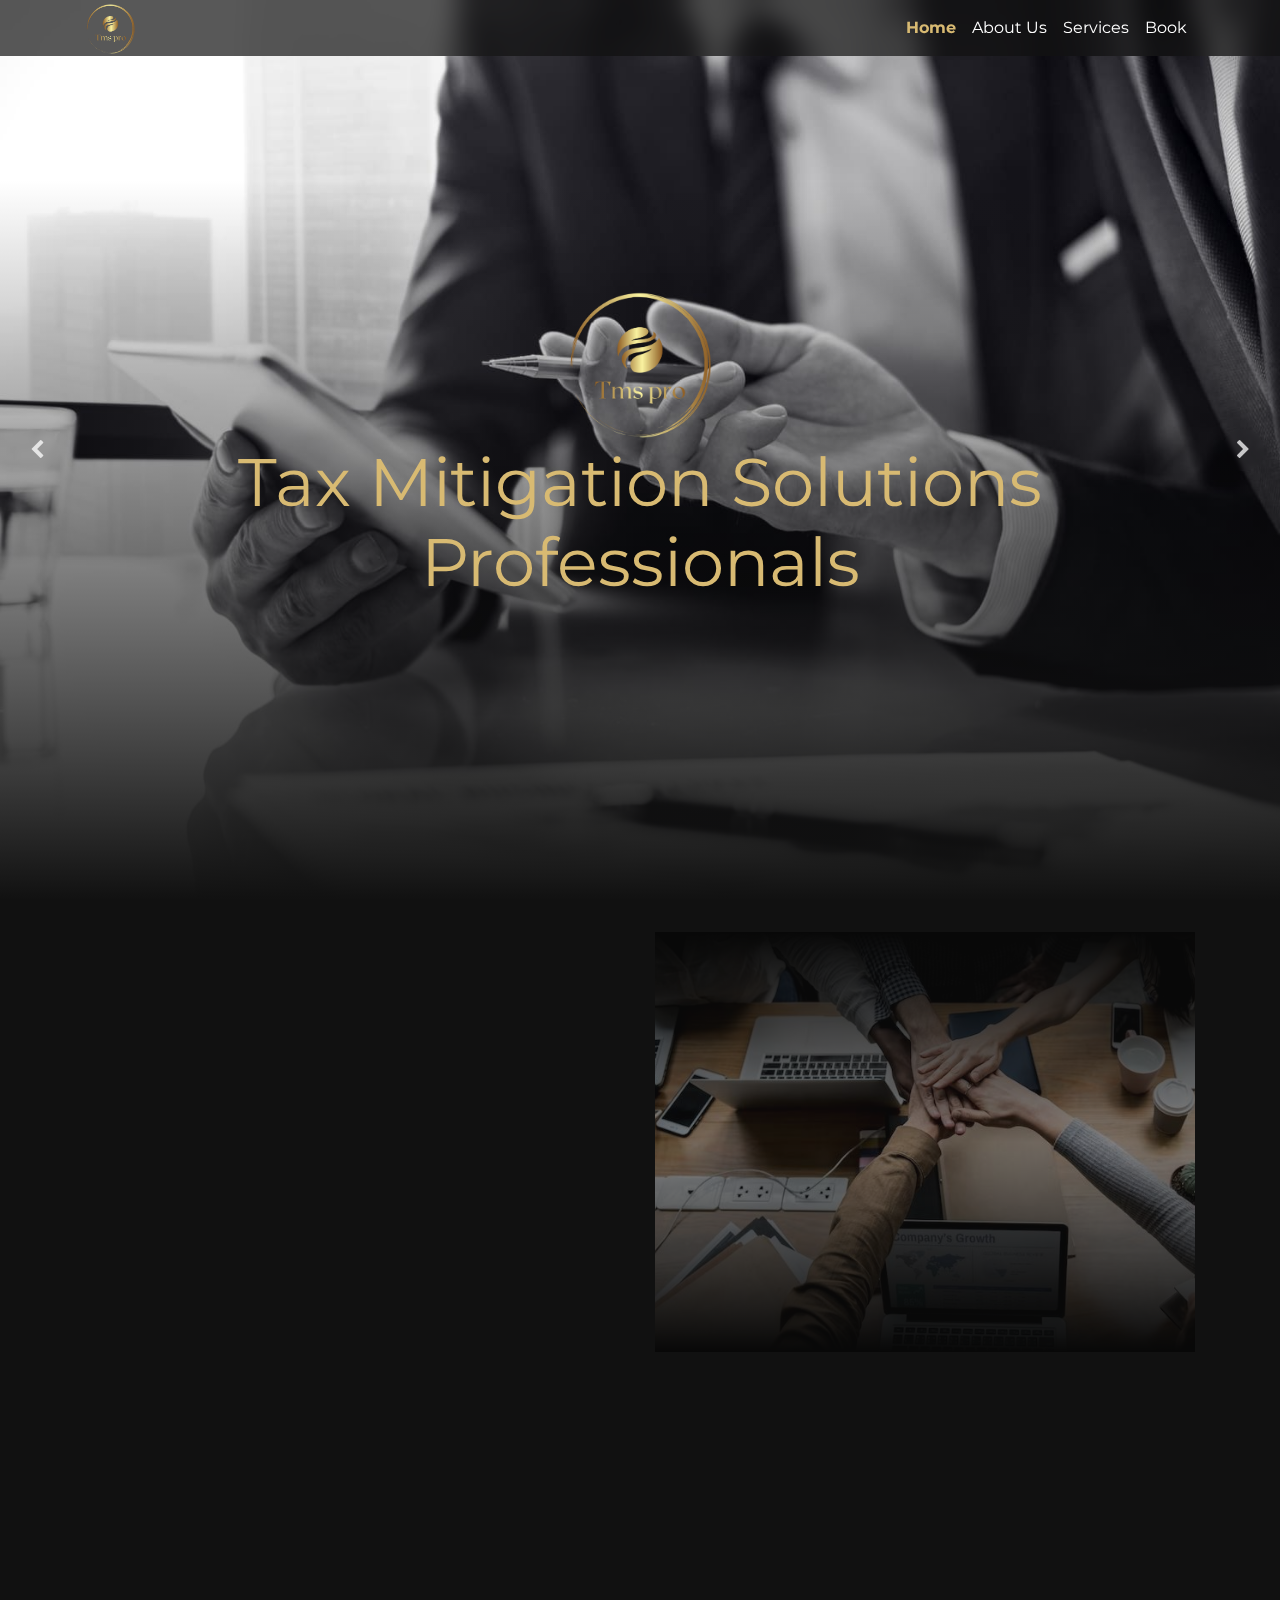
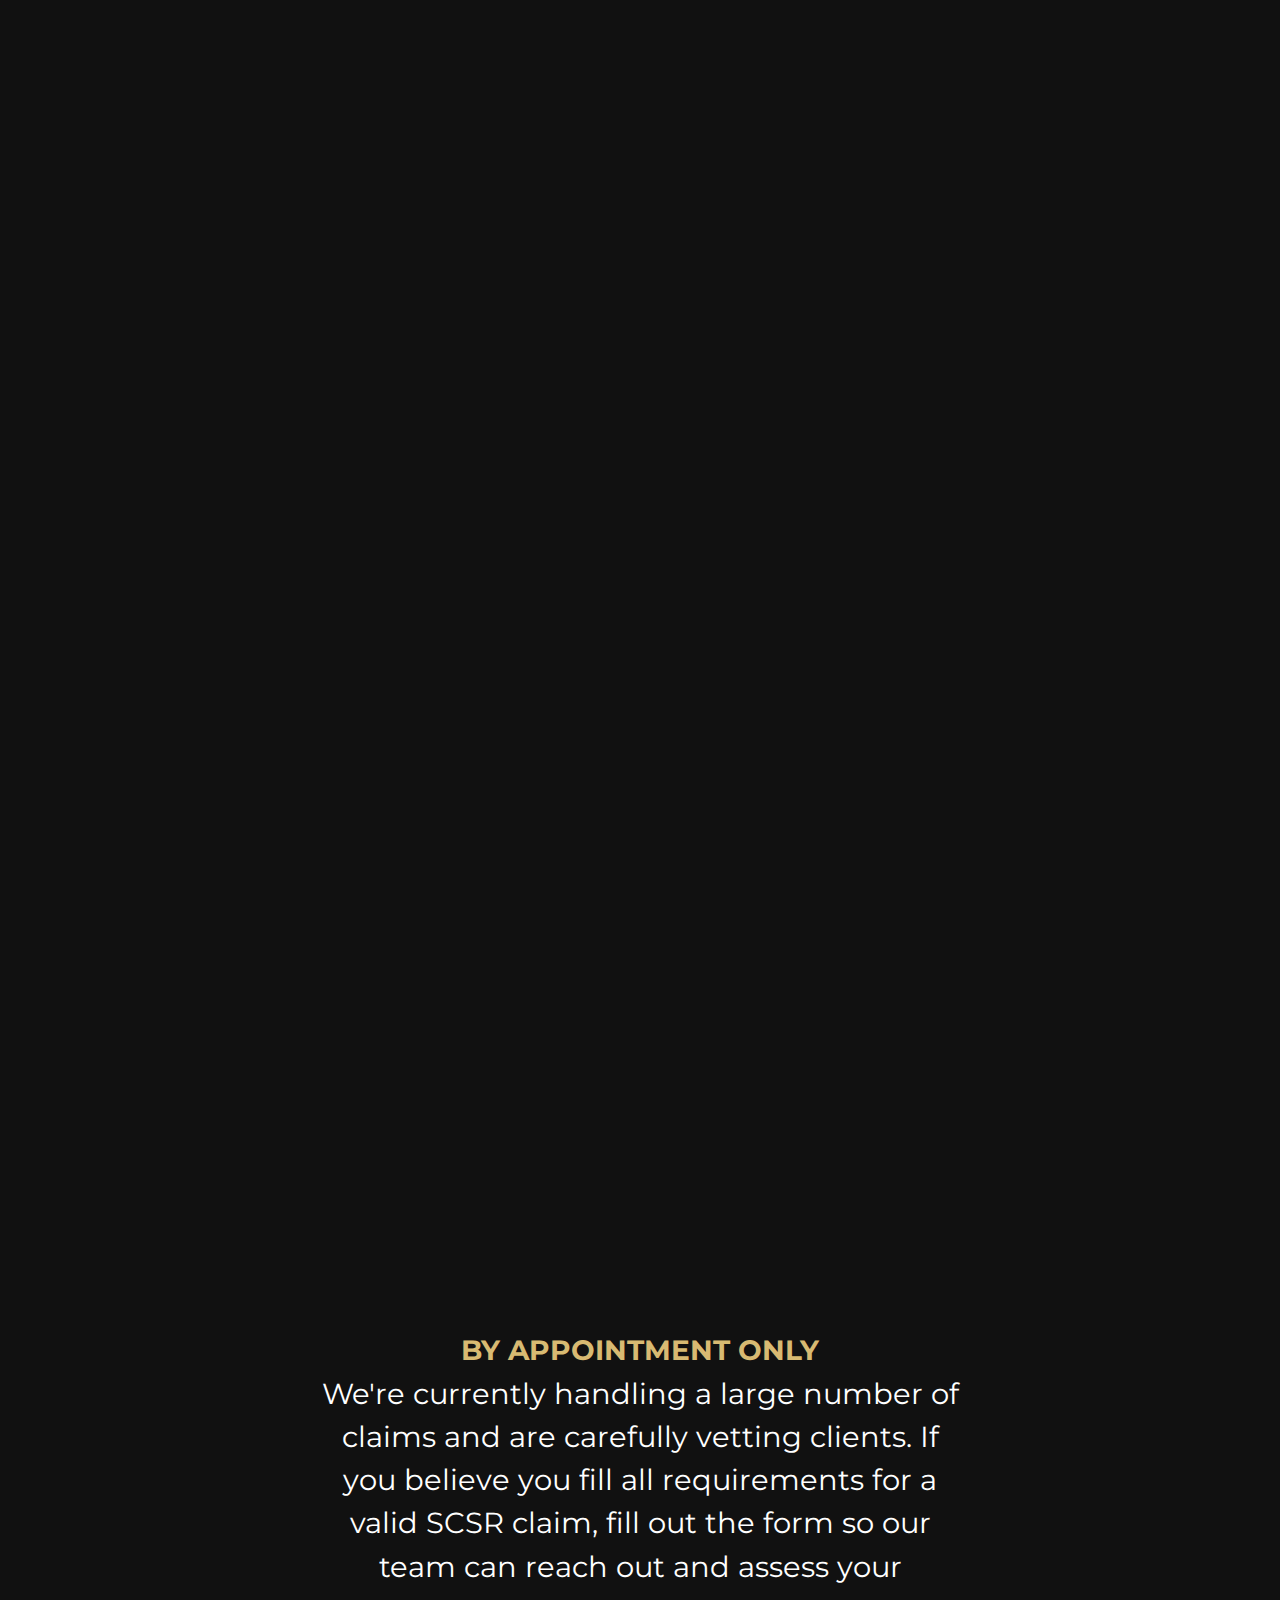
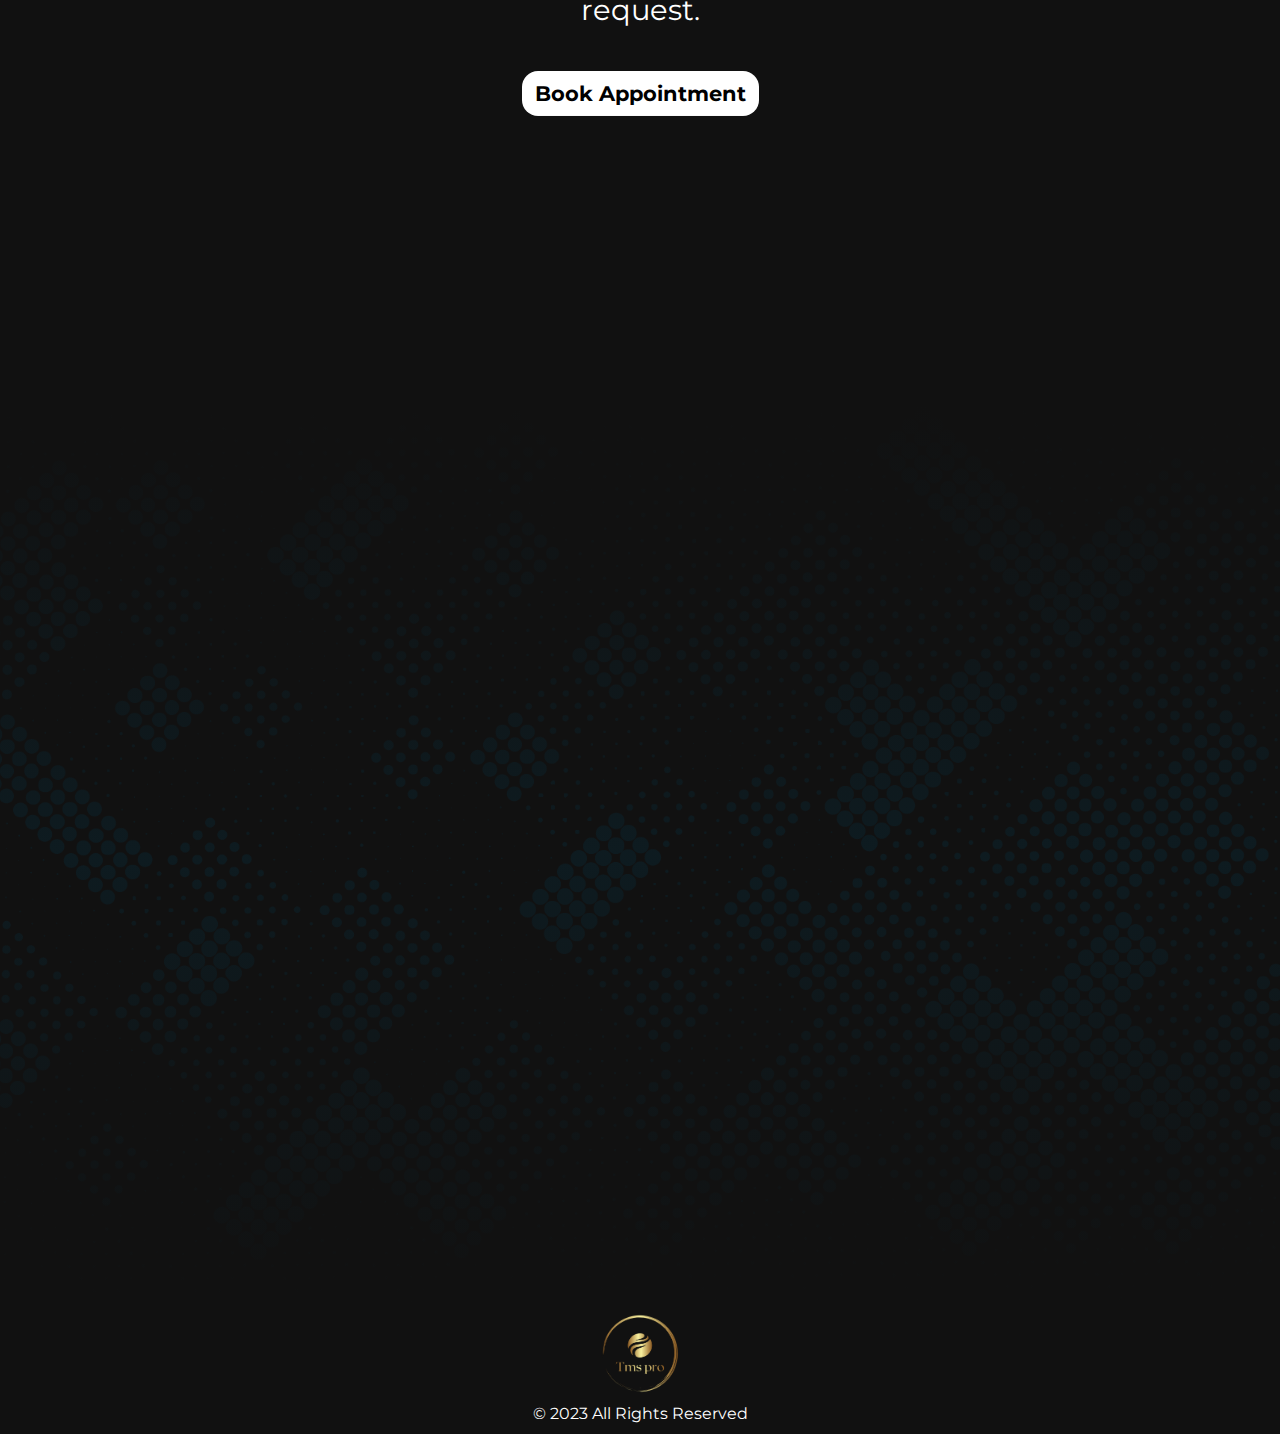
==== commit f017401c: "s" ====
--- a/index.html
+++ b/index.html
@@ -217,28 +217,36 @@
                                     </strong>
                                 </h3>
                                 <p data-aos="fade-in" data-aos-delay="500"
-                                    data-aos-duration="1000">“We have also been
+                                    data-aos-duration="1000">We have also been
                                     able to recover investment losses that have
                                     resulted from broker incompetence, poor
-                                    judgement, or malice, such as failure to
-                                    follow placement instructions…”
+                                    judgement, or malice, such as:
                                 </p>
                                 <ol data-aos="fade-in" data-aos-delay="500"
                                     data-aos-duration="1000">
-                                    <li>Unauthorized Trading
-                                    </li>
-                                    <li>Unsuitability</li>
-                                    <li>Misrepresentation</li>
-                                    <li>Flawed Investment Advice
-                                    </li>
-                                    <li>Stock Broker Fraud
-                                    </li>
-                                    <li>Excessive Trading Or Churning
-                                    </li>
-                                    <li>Stock Broker Misconduct
-                                    </li>
-                                    <li>% Leveraged Acquisitions
-                                    </li>
+                                    <li>Failure to follow placement instructions
+
+                                    </li>
+                                    <li>Failure to diversify placements by
+                                        Market/Sector
+                                    </li>
+                                    <li>Delayed trade executions
+                                    </li>
+                                    <li>Incorrect trades
+                                        False trades
+                                        Improper sellouts
+                                        Inefficiency and non-expedience
+                                    </li>
+                                    <li>
+                                        False trades
+
+                                    </li>
+                                    <li>Improper sellouts
+
+                                    </li>
+                                    <li>Inefficiency and non-expedience
+                                    </li>
+
                                 </ol>
                             </div>
                         </div>
@@ -281,7 +289,7 @@
                     <br><br>
                     <div class="row">
                         <div class="col-md-8 offset-md-2">
-                            <div class="top">
+                            <!-- <div class="top">
                                 <h4 class="text-center" data-aos="fade-in"
                                     data-aos-delay="500"
                                     data-aos-duration="1000"><strong>STRICTLY BY
@@ -293,7 +301,7 @@
                                     you believe you fill all requirements for a
                                     valid SCSR claim, fill out the form so our
                                     team can reach out and assess your request.</p>
-                            </div>
+                            </div> -->
 
                             <div class="top">
                                 <!-- <h5>
--- a/sass/style.css
+++ b/sass/style.css
@@ -1 +1 @@
-﻿@import"https://fonts.googleapis.com/css2?family=Bree+Serif&family=DM+Serif+Display&family=Libre+Baskerville&family=Montserrat:wght@400;500;700&family=Oxanium&family=Poppins:wght@400;600&display=swap";.bg-black{background:rgba(255,255,255,.7) !important;transition:.3s;backdrop-filter:blur(8px)}@media screen and (max-width: 766px){.bg-black{backdrop-filter:initial;background:#fff !important}}.d-flex{display:flex}@media screen and (max-width: 766px){.align-items-center{align-items:initial !important}}header .navbar-light .nav-link.active{color:#d8ba72 !important;font-weight:bold}@media screen and (max-width: 766px){header .navbar-light .nav-link.active{color:#d8ba72 !important}}header .navbar-light .navbar-nav .nav-link{color:#fff;font-size:1.2rem}header .navbar-light .navbar-nav .nav-link:hover{color:#d8ba72}@media screen and (max-width: 766px){header .navbar-light .navbar-nav .nav-link{color:#fff;font-size:1.45rem}}.navbar-dark i{color:#000}@media screen and (max-width: 766px){.navbar-collapse{background:rgba(0,0,0,.8) !important;backdrop-filter:blur(12px)}}@media screen and (max-width: 766px){.sosmed{margin-bottom:8px}}.sosmed i{font-size:28px;margin:0 8px;color:gray;transition:.3s}@media screen and (max-width: 766px){.sosmed i{float:left}}.sosmed .fa-facebook-square:hover{color:#4267b2}.sosmed .fa-instagram:hover{color:#fb3958}.sosmed .fa-whatsapp:hover{color:#25d366}.logo-header{position:absolute}.navbar-brand{position:fixed;width:51px;overflow:hidden;height:auto;top:3px}@media screen and (max-width: 766px){.navbar-brand{width:56px;width-display:none;right:0}}header{position:fixed;right:0;left:0;top:0;z-index:999}header .form-control{background-color:transparent;border-bottom:1px solid #fff}header .form-control:focus{background-color:transparent;color:#fff}header .btn-search{background-color:orange;color:#fff;font-size:14px}header .btn-search:focus,header .btn-search:hover{color:#fff}.bg-blur{position:absolute;width:100%;height:100%;z-index:-1;background:rgba(17,17,17,.7);backdrop-filter:blur(12px)}@media screen and (max-width: 766px){.bg-blur{top:0}}.navbar-collapse{top:86px}.ismobile{display:none !important}@media screen and (max-width: 766px){.ismobile{display:block !important}}.isdekstop{display:block !important}@media screen and (max-width: 766px){.isdekstop{display:none !important}}.bg-dark{background-color:transparent !important}@media screen and (max-width: 766px){.bg-dark{background:transparent}}.bg-scroll{background:rgba(0,0,0,.3);transition:.5s}.disable-flag{filter:grayscale(100%)}.flag{width:30px;height:30px;margin:0 8px;border-radius:50%;box-shadow:0 3px 6px #bbb}.flag img{width:100%;border-radius:50%;height:100%;object-fit:cover}.test{background:#000;position:absolute;top:50px;z-index:999;bottom:0}@media(max-width: 776px){.navbar-nav{margin-bottom:16px}.navbar-collapse{position:fixed;z-index:9999;top:50px;left:0;padding-left:15px;padding-right:15px;padding-bottom:15px;width:100%;height:100%;top:56px}.navbar-collapse.collapsing{left:-100%;transition:height 0s ease}.navbar-collapse.show{left:0;transition:left 300ms ease-in-out}.navbar-toggler.collapsed~.navbar-collapse{transition:left 500ms ease-in-out}}.logo{width:200px;height:auto;margin-right:16px}@media screen and (max-width: 766px){.logo.bottom{margin-right:auto;margin:0 auto;display:block}}.logo img{width:100%;height:100%;object-fit:contain}.w-top{width:50vw}@media screen and (max-width: 766px){.w-top{width:auto;padding-left:16px}}.pointer.search i{color:#4a4a4a !important;cursor:pointer;transition:.3s}.pointer.search i:hover{color:#000 !important}.search-wrap{position:fixed;left:0;right:0;top:0;bottom:0;z-index:9999;background:rgba(255,255,255,.8);backdrop-filter:blur(8px);display:none}.search-wrap .size{position:absolute;z-index:99999;width:60%;transform:translate(-50%, -50%);top:50%;left:50%}@media screen and (max-width: 766px){.search-wrap .size{width:90%}}.search-wrap .size .form-control-search{padding:0 72px 0 24px;font-size:40px;font-family:"Avenir";box-shadow:none;border:1px solid #4a4a4a}@media screen and (max-width: 766px){.search-wrap .size .form-control-search{font-size:32px;padding:0 60px 0 16px}}.search-wrap .search-click{position:absolute;right:16px;top:8px;font-size:40px;cursor:pointer}@media screen and (max-width: 766px){.search-wrap .search-click{top:0}}.search-wrap .close-click{position:absolute;right:48px;top:16px;font-size:40px;cursor:pointer}@media screen and (max-width: 766px){.search-wrap .close-click{right:16px}}.mobile-search.ismobile{position:absolute;right:13%}header .initial_{margin-left:120px}@media screen and (max-width: 766px){header .initial_{justify-content:initial !important;padding:24px;margin-left:16px}}.bottom-copy{display:none}@media screen and (max-width: 766px){.bottom-copy{display:block}}.bar{width:30px;height:2px;margin-bottom:8px;background-color:#fff}main{font-family:"Montserrat",sans-serif;overflow-x:hidden}footer{background:#111;color:#fff;padding:8px;font-family:"Montserrat";position:relative;z-index:9}footer .logox{width:80px;height:auto;margin:0 auto 8px}footer .logox img{width:100%;height:100%;object-fit:contain}section{position:relative;padding:32px 0;background:#111;color:#fff;min-height:100vh}.bottom-copy{color:#fff;position:absolute;left:11%;bottom:15vh}.btn-primer{background:#fff;margin:24px 0;border-radius:16px}.btn-primer:hover{background:#d8ba72}.btn-primer a{color:#000;font-size:1.3rem;font-weight:bold}.btn-primer a:hover{text-decoration:none}.titlex{color:#d8ba72;font-weight:400;font-size:2.7rem}@media screen and (max-width: 766px){.titlex{font-size:2.3rem}}.slick-slide{margin:0 16px}.slick-list{margin:0 -16px}.slick-next,.slick-prev{width:42px;backdrop-filter:blur(2px);height:42px;border-radius:50%}@media screen and (max-width: 766px){.slick-next,.slick-prev{top:90%}}.slick-next:hover,.slick-next:focus,.slick-next:active,.slick-prev:hover,.slick-prev:focus,.slick-prev:active{background:rgba(216,186,114,.2)}.slick-next::before,.slick-prev::before{font-family:"FontAwesome";z-index:99;color:#fff}.slick-next{right:-16px;z-index:9}.slick-next::before{content:""}.slick-prev{left:-16px;z-index:9}@media screen and (max-width: 766px){.slick-prev{left:80%}}.slick-prev::before{content:""}.slick-dots li button::before{font-size:39px;content:"";width:20px;height:3px}.totop{position:relative;z-index:34}.banner{background:#111;padding:0;z-index:40}@media screen and (max-width: 766px){.banner{min-height:80vh}}.banner .slick-next{right:16px}@media screen and (max-width: 766px){.banner .slick-next{right:35%}}.banner .slick-prev{left:16px}@media screen and (max-width: 766px){.banner .slick-prev{left:35%}}.banner .all{position:relative}.banner .all .img{width:auto;height:100vh;position:relative}.banner .all .img::before{content:"";position:absolute;left:0;right:0;bottom:0;height:80vh;background:linear-gradient(to top, #111, transparent)}@media screen and (max-width: 766px){.banner .all .img{height:100vh}}.banner .all .img img{width:100%;height:100%;object-fit:cover}.banner .all .text{position:absolute;width:70vw;left:50%;bottom:50%;transform:translate(-50%, 50%)}.banner .all .text .logod{width:150px;height:auto;margin:0 auto}.banner .all .text .logod img{width:100%;height:100%;object-fit:contain}@media screen and (max-width: 766px){.banner .all .text{width:90vw;left:50%;bottom:55%;transform:translate(-50%, 50%)}}.banner .all .text h2{font-weight:400;color:#d8ba72;font-size:4.2rem;text-align:center}@media screen and (max-width: 766px){.banner .all .text h2{font-size:2.5rem;text-align:center}}.banner .all .text p{color:#fff;font-size:1.3rem;width:50vw;display:none;text-align:center;margin:0 auto}@media screen and (max-width: 766px){.banner .all .text p{font-size:1rem;text-align:center;width:auto;padding:8px}}.banner .s-bright-arrow{position:absolute;bottom:0;height:25px;width:100%;left:0;z-index:100}.banner .s-bright-arrow .a1{left:0;border-right-color:transparent !important}.banner .s-bright-arrow .a2{right:0;border-left-color:transparent !important}.banner .s-bright-arrow .a1,.banner .s-bright-arrow .a2{position:absolute;bottom:0;width:50%;height:0;border-color:#111;box-sizing:border-box;border:25px solid transparent;border-top:none}.about{background:#111;z-index:40;position:relative}.about .bgb{position:absolute;inset:0;width:100%;height:100%;opacity:1}.about .bgb::before{content:"";position:absolute;inset:0;background:linear-gradient(to top, #111, rgba(17, 17, 17, 0.9), #111)}.about .bgb img{width:100%;height:100%;object-fit:cover}.about p{color:#f8f8f8}.about .img{width:100%;border-radius:16px;height:420px;opacity:.5;position:relative}@media screen and (max-width: 766px){.about .img{height:240px}}.about .img::before{content:"";position:absolute;inset:0;background:linear-gradient(to top, black, transparent, black)}.about .img img{width:100%;height:100%;object-fit:cover}.modal-content{background:#000 !important;color:#fff;border-radius:16px !important}.target{position:relative}.target .carda{margin-bottom:16px}@media screen and (max-width: 766px){.target .carda{margin-bottom:32px}}.target .img{position:fixed;z-index:1;inset:0;width:100%;height:100vh}.target .img::before{content:"";inset:0;position:absolute;background:linear-gradient(to top, #111, rgba(7, 9, 15, 0.6), #111)}.target .img img{width:100%;height:100%;object-fit:cover}.target h3{font-size:1.6rem}.target p{color:#ececec}.book{padding:102px 0;position:relative;z-index:40}@keyframes typewriter{0%{width:0}25%{width:70%}48%{width:80%}50%{width:80%}55%{width:100%}75%{width:70%}85%{width:30%}100%{width:0}}@keyframes blinking-cursor{from{border-color:transparent}to{border-color:#f9d566}}.book .typing{width:fit-content;margin:0 auto;text-align:center;color:#d8ba72;padding:4px 16px;font-weight:700}@media screen and (max-width: 766px){.book .typing{font-size:1.4rem}}.book .content{position:absolute;left:50%;top:50%;width:50vw;transform:translate(-50%, 30%)}@media screen and (max-width: 766px){.book .content{width:80vw}}.book .data p{font-size:1.8rem}@media screen and (max-width: 766px){.book .data p{font-size:1.2rem}}.contact-us{position:relative;z-index:44}.contact-us .faa{font-size:2rem;display:inline-block;width:60px;height:60px;background:#333;border-radius:50%;text-align:center;padding:4px;vertical-align:middle}.contact-us .yes{width:100%}.contact-us .righ{display:inline-block;width:75%;margin-left:8px;vertical-align:middle}.contact-us .righ .name{color:#d8ba72}.contact-us .bgbg{position:absolute;right:0;top:0;bottom:0;width:100vw;height:100vh}.contact-us .bgbg::before{content:"";position:absolute;inset:0;background:linear-gradient(to top, #111, rgba(17, 17, 17, 0.8), #111)}@media screen and (max-width: 766px){.contact-us .bgbg::before{background:linear-gradient(to top, #111, rgba(17, 17, 17, 0.7), #111)}}.contact-us .bgbg img{width:100%;height:100%;object-fit:cover}.contact-us h5{margin-bottom:0;color:#d8ba72}.contact-us a{color:#fff}.contact-us .font-12{font-size:1.4rem}/*# sourceMappingURL=style.css.map */
+﻿@import"https://fonts.googleapis.com/css2?family=Bree+Serif&family=DM+Serif+Display&family=Libre+Baskerville&family=Montserrat:wght@400;500;700&family=Oxanium&family=Poppins:wght@400;600&display=swap";.bg-black{background:rgba(255,255,255,.7) !important;transition:.3s;backdrop-filter:blur(8px)}@media screen and (max-width: 766px){.bg-black{backdrop-filter:initial;background:#fff !important}}.d-flex{display:flex}@media screen and (max-width: 766px){.align-items-center{align-items:initial !important}}header .navbar-light .nav-link.active{color:#d8ba72 !important;font-weight:bold}@media screen and (max-width: 766px){header .navbar-light .nav-link.active{color:#d8ba72 !important}}header .navbar-light .navbar-nav .nav-link{color:#fff;font-family:"Montserrat";font-size:1rem}header .navbar-light .navbar-nav .nav-link:hover{color:#d8ba72}@media screen and (max-width: 766px){header .navbar-light .navbar-nav .nav-link{color:#fff;font-size:1.45rem}}.navbar-dark i{color:#000}@media screen and (max-width: 766px){.navbar-collapse{background:rgba(0,0,0,.8) !important;backdrop-filter:blur(12px)}}@media screen and (max-width: 766px){.sosmed{margin-bottom:8px}}.sosmed i{font-size:28px;margin:0 8px;color:gray;transition:.3s}@media screen and (max-width: 766px){.sosmed i{float:left}}.sosmed .fa-facebook-square:hover{color:#4267b2}.sosmed .fa-instagram:hover{color:#fb3958}.sosmed .fa-whatsapp:hover{color:#25d366}.logo-header{position:absolute}.navbar-brand{position:fixed;width:51px;overflow:hidden;height:auto;top:3px}@media screen and (max-width: 766px){.navbar-brand{width:56px;display:none;right:0}}header{position:fixed;right:0;left:0;top:0;z-index:999}header .form-control{background-color:transparent;border-bottom:1px solid #fff}header .form-control:focus{background-color:transparent;color:#fff}header .btn-search{background-color:orange;color:#fff;font-size:14px}header .btn-search:focus,header .btn-search:hover{color:#fff}.bg-blur{position:absolute;width:100%;height:100%;z-index:-1;background:rgba(17,17,17,.7);backdrop-filter:blur(12px)}@media screen and (max-width: 766px){.bg-blur{top:0}}.navbar-collapse{top:86px}.ismobile{display:none !important}@media screen and (max-width: 766px){.ismobile{display:block !important}}.isdekstop{display:block !important}@media screen and (max-width: 766px){.isdekstop{display:none !important}}.bg-dark{background-color:transparent !important}@media screen and (max-width: 766px){.bg-dark{background:transparent}}.bg-scroll{background:rgba(0,0,0,.3);transition:.5s}.disable-flag{filter:grayscale(100%)}.flag{width:30px;height:30px;margin:0 8px;border-radius:50%;box-shadow:0 3px 6px #bbb}.flag img{width:100%;border-radius:50%;height:100%;object-fit:cover}.test{background:#000;position:absolute;top:50px;z-index:999;bottom:0}@media(max-width: 776px){.navbar-nav{margin-bottom:16px}.navbar-collapse{position:fixed;z-index:9999;top:50px;left:0;padding-left:15px;padding-right:15px;padding-bottom:15px;width:100%;height:100%;top:56px}.navbar-collapse.collapsing{left:-100%;transition:height 0s ease}.navbar-collapse.show{left:0;transition:left 300ms ease-in-out}.navbar-toggler.collapsed~.navbar-collapse{transition:left 500ms ease-in-out}}.logo{width:200px;height:auto;margin-right:16px}@media screen and (max-width: 766px){.logo.bottom{margin-right:auto;margin:0 auto;display:block}}.logo img{width:100%;height:100%;object-fit:contain}.w-top{width:50vw}@media screen and (max-width: 766px){.w-top{width:auto;padding-left:16px}}.pointer.search i{color:#4a4a4a !important;cursor:pointer;transition:.3s}.pointer.search i:hover{color:#000 !important}.search-wrap{position:fixed;left:0;right:0;top:0;bottom:0;z-index:9999;background:rgba(255,255,255,.8);backdrop-filter:blur(8px);display:none}.search-wrap .size{position:absolute;z-index:99999;width:60%;transform:translate(-50%, -50%);top:50%;left:50%}@media screen and (max-width: 766px){.search-wrap .size{width:90%}}.search-wrap .size .form-control-search{padding:0 72px 0 24px;font-size:40px;font-family:"Avenir";box-shadow:none;border:1px solid #4a4a4a}@media screen and (max-width: 766px){.search-wrap .size .form-control-search{font-size:32px;padding:0 60px 0 16px}}.search-wrap .search-click{position:absolute;right:16px;top:8px;font-size:40px;cursor:pointer}@media screen and (max-width: 766px){.search-wrap .search-click{top:0}}.search-wrap .close-click{position:absolute;right:48px;top:16px;font-size:40px;cursor:pointer}@media screen and (max-width: 766px){.search-wrap .close-click{right:16px}}.mobile-search.ismobile{position:absolute;right:13%}header .initial_{margin-left:120px}@media screen and (max-width: 766px){header .initial_{justify-content:initial !important;padding:24px;margin-left:16px}}.bottom-copy{display:none}@media screen and (max-width: 766px){.bottom-copy{display:block}}.bar{width:30px;height:2px;margin-bottom:8px;background-color:#fff}main{font-family:"Montserrat",sans-serif;overflow-x:hidden}footer{background:#111;color:#fff;padding:8px;font-family:"Montserrat";position:relative;z-index:9}footer .logox{width:80px;height:auto;margin:0 auto 8px}footer .logox img{width:100%;height:100%;object-fit:contain}section{position:relative;padding:32px 0;background:#111;color:#fff;min-height:100vh}.bottom-copy{color:#fff;position:absolute;left:11%;bottom:15vh}.btn-primer{background:#fff;margin:24px 0;border-radius:16px}.btn-primer:hover{background:#d8ba72}.btn-primer a{color:#000;font-size:1.3rem;font-weight:bold}.btn-primer a:hover{text-decoration:none}.titlex{color:#d8ba72;font-weight:400;font-size:2.7rem}@media screen and (max-width: 766px){.titlex{font-size:2.3rem}}.slick-slide{margin:0 16px}.slick-list{margin:0 -16px}.slick-next,.slick-prev{width:42px;backdrop-filter:blur(2px);height:42px;border-radius:50%}@media screen and (max-width: 766px){.slick-next,.slick-prev{top:90%}}.slick-next:hover,.slick-next:focus,.slick-next:active,.slick-prev:hover,.slick-prev:focus,.slick-prev:active{background:rgba(216,186,114,.2)}.slick-next::before,.slick-prev::before{font-family:"FontAwesome";z-index:99;color:#fff}.slick-next{right:-16px;z-index:9}.slick-next::before{content:""}.slick-prev{left:-16px;z-index:9}@media screen and (max-width: 766px){.slick-prev{left:80%}}.slick-prev::before{content:""}.slick-dots li button::before{font-size:39px;content:"";width:20px;height:3px}.totop{position:relative;z-index:34}.banner{background:#111;padding:0;z-index:40}@media screen and (max-width: 766px){.banner{min-height:80vh}}.banner .slick-next{right:16px}@media screen and (max-width: 766px){.banner .slick-next{right:35%}}.banner .slick-prev{left:16px}@media screen and (max-width: 766px){.banner .slick-prev{left:35%}}.banner .all{position:relative}.banner .all .img{width:auto;height:100vh;position:relative}.banner .all .img::before{content:"";position:absolute;left:0;right:0;bottom:0;height:80vh;background:linear-gradient(to top, #111, transparent)}@media screen and (max-width: 766px){.banner .all .img{height:100vh}}.banner .all .img img{width:100%;height:100%;object-fit:cover}.banner .all .text{position:absolute;width:70vw;left:50%;bottom:50%;transform:translate(-50%, 50%)}.banner .all .text .logod{width:150px;height:auto;margin:0 auto}.banner .all .text .logod img{width:100%;height:100%;object-fit:contain}@media screen and (max-width: 766px){.banner .all .text{width:90vw;left:50%;bottom:55%;transform:translate(-50%, 50%)}}.banner .all .text h2{font-weight:400;color:#d8ba72;font-size:4.2rem;text-align:center}@media screen and (max-width: 766px){.banner .all .text h2{font-size:2.5rem;text-align:center}}.banner .all .text p{color:#fff;font-size:1.3rem;width:50vw;display:none;text-align:center;margin:0 auto}@media screen and (max-width: 766px){.banner .all .text p{font-size:1rem;text-align:center;width:auto;padding:8px}}.banner .s-bright-arrow{position:absolute;bottom:0;height:25px;width:100%;left:0;z-index:100}.banner .s-bright-arrow .a1{left:0;border-right-color:transparent !important}.banner .s-bright-arrow .a2{right:0;border-left-color:transparent !important}.banner .s-bright-arrow .a1,.banner .s-bright-arrow .a2{position:absolute;bottom:0;width:50%;height:0;border-color:#111;box-sizing:border-box;border:25px solid transparent;border-top:none}.about{background:#111;z-index:40;position:relative}.about .bgb{position:absolute;inset:0;width:100%;height:100%;opacity:1}.about .bgb::before{content:"";position:absolute;inset:0;background:linear-gradient(to top, #111, rgba(17, 17, 17, 0.9), #111)}.about .bgb img{width:100%;height:100%;object-fit:cover}.about p{color:#f8f8f8}.about .img{width:100%;border-radius:16px;height:420px;opacity:.5;position:relative}@media screen and (max-width: 766px){.about .img{height:240px}}.about .img::before{content:"";position:absolute;inset:0;background:linear-gradient(to top, black, transparent, black)}.about .img img{width:100%;height:100%;object-fit:cover}.modal-content{background:#000 !important;color:#fff;border-radius:16px !important}.target{position:relative}.target .carda{margin-bottom:16px}@media screen and (max-width: 766px){.target .carda{margin-bottom:32px}}.target .img{position:fixed;z-index:1;inset:0;width:100%;height:100vh}.target .img::before{content:"";inset:0;position:absolute;background:linear-gradient(to top, #111, rgba(7, 9, 15, 0.6), #111)}.target .img img{width:100%;height:100%;object-fit:cover}.target h3{font-size:1.6rem}.target p{color:#ececec}.book{padding:102px 0;position:relative;z-index:40}@keyframes typewriter{0%{width:0}25%{width:70%}48%{width:80%}50%{width:80%}55%{width:100%}75%{width:70%}85%{width:30%}100%{width:0}}@keyframes blinking-cursor{from{border-color:transparent}to{border-color:#f9d566}}.book .typing{width:fit-content;margin:0 auto;text-align:center;color:#d8ba72;padding:4px 16px;font-weight:700}@media screen and (max-width: 766px){.book .typing{font-size:1.4rem}}.book .content{position:absolute;left:50%;top:50%;width:50vw;transform:translate(-50%, 30%)}@media screen and (max-width: 766px){.book .content{width:80vw}}.book .data p{font-size:1.8rem}@media screen and (max-width: 766px){.book .data p{font-size:1.2rem}}.contact-us{position:relative;z-index:44}.contact-us .faa{font-size:2rem;display:inline-block;width:60px;height:60px;background:#333;border-radius:50%;text-align:center;padding:4px;vertical-align:middle}.contact-us .yes{width:100%}.contact-us .righ{display:inline-block;width:75%;margin-left:8px;vertical-align:middle}.contact-us .righ .name{color:#d8ba72}.contact-us .bgbg{position:absolute;right:0;top:0;bottom:0;width:100vw;height:100vh}.contact-us .bgbg::before{content:"";position:absolute;inset:0;background:linear-gradient(to top, #111, rgba(17, 17, 17, 0.8), #111)}@media screen and (max-width: 766px){.contact-us .bgbg::before{background:linear-gradient(to top, #111, rgba(17, 17, 17, 0.7), #111)}}.contact-us .bgbg img{width:100%;height:100%;object-fit:cover}.contact-us h5{margin-bottom:0;color:#d8ba72}.contact-us a{color:#fff}.contact-us .font-12{font-size:1.4rem}/*# sourceMappingURL=style.css.map */
